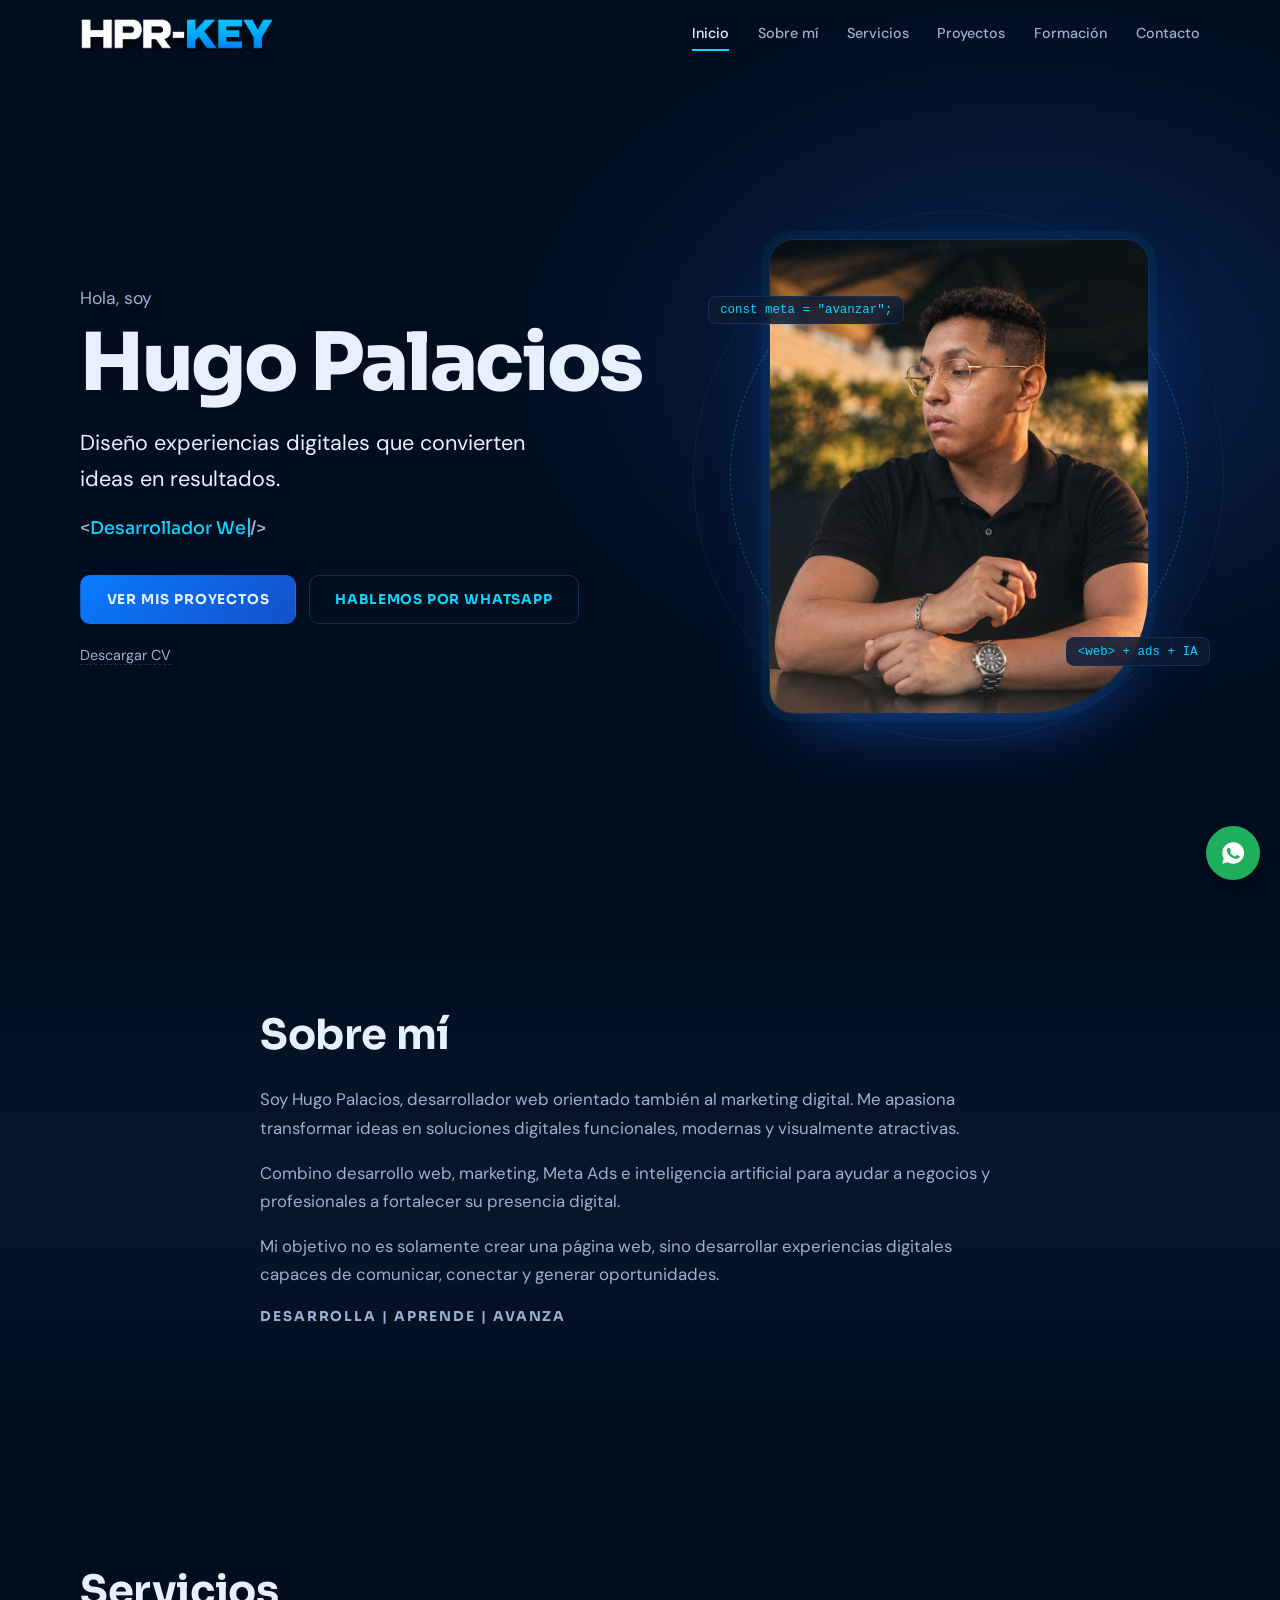
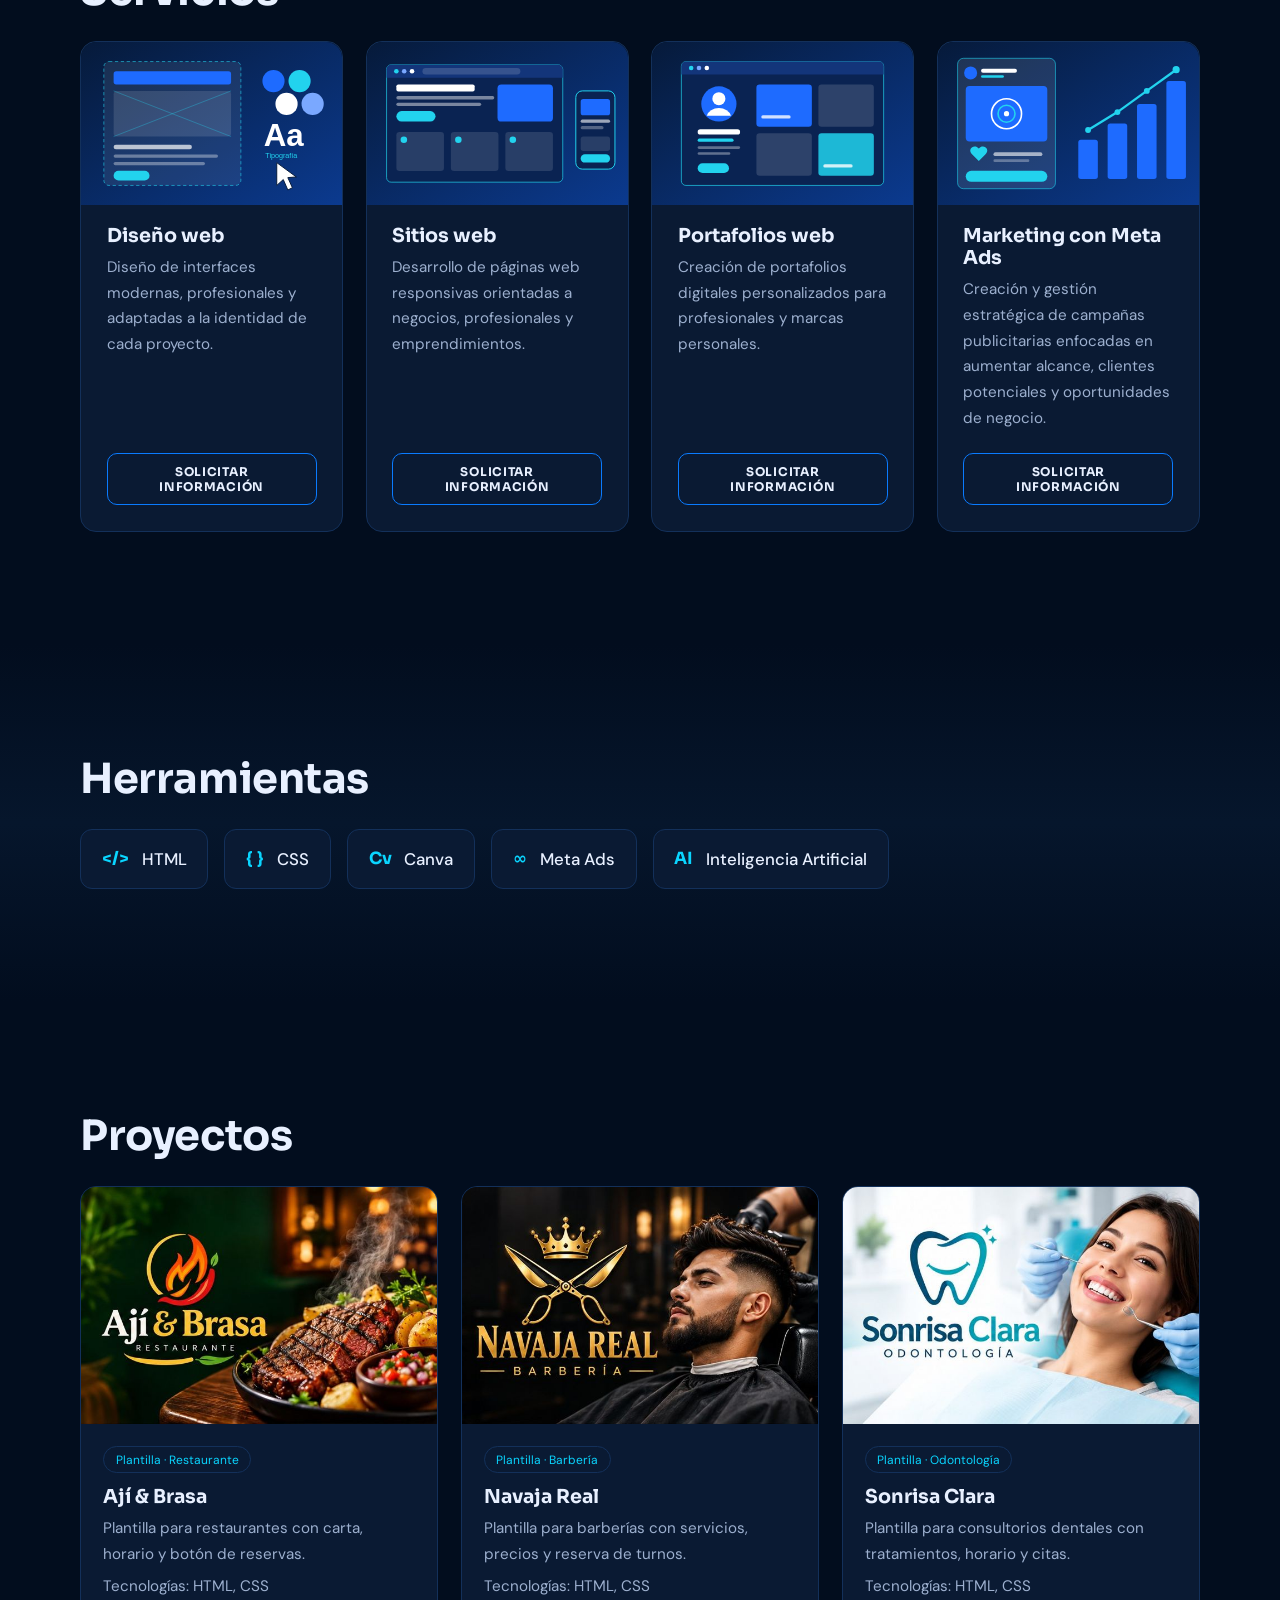
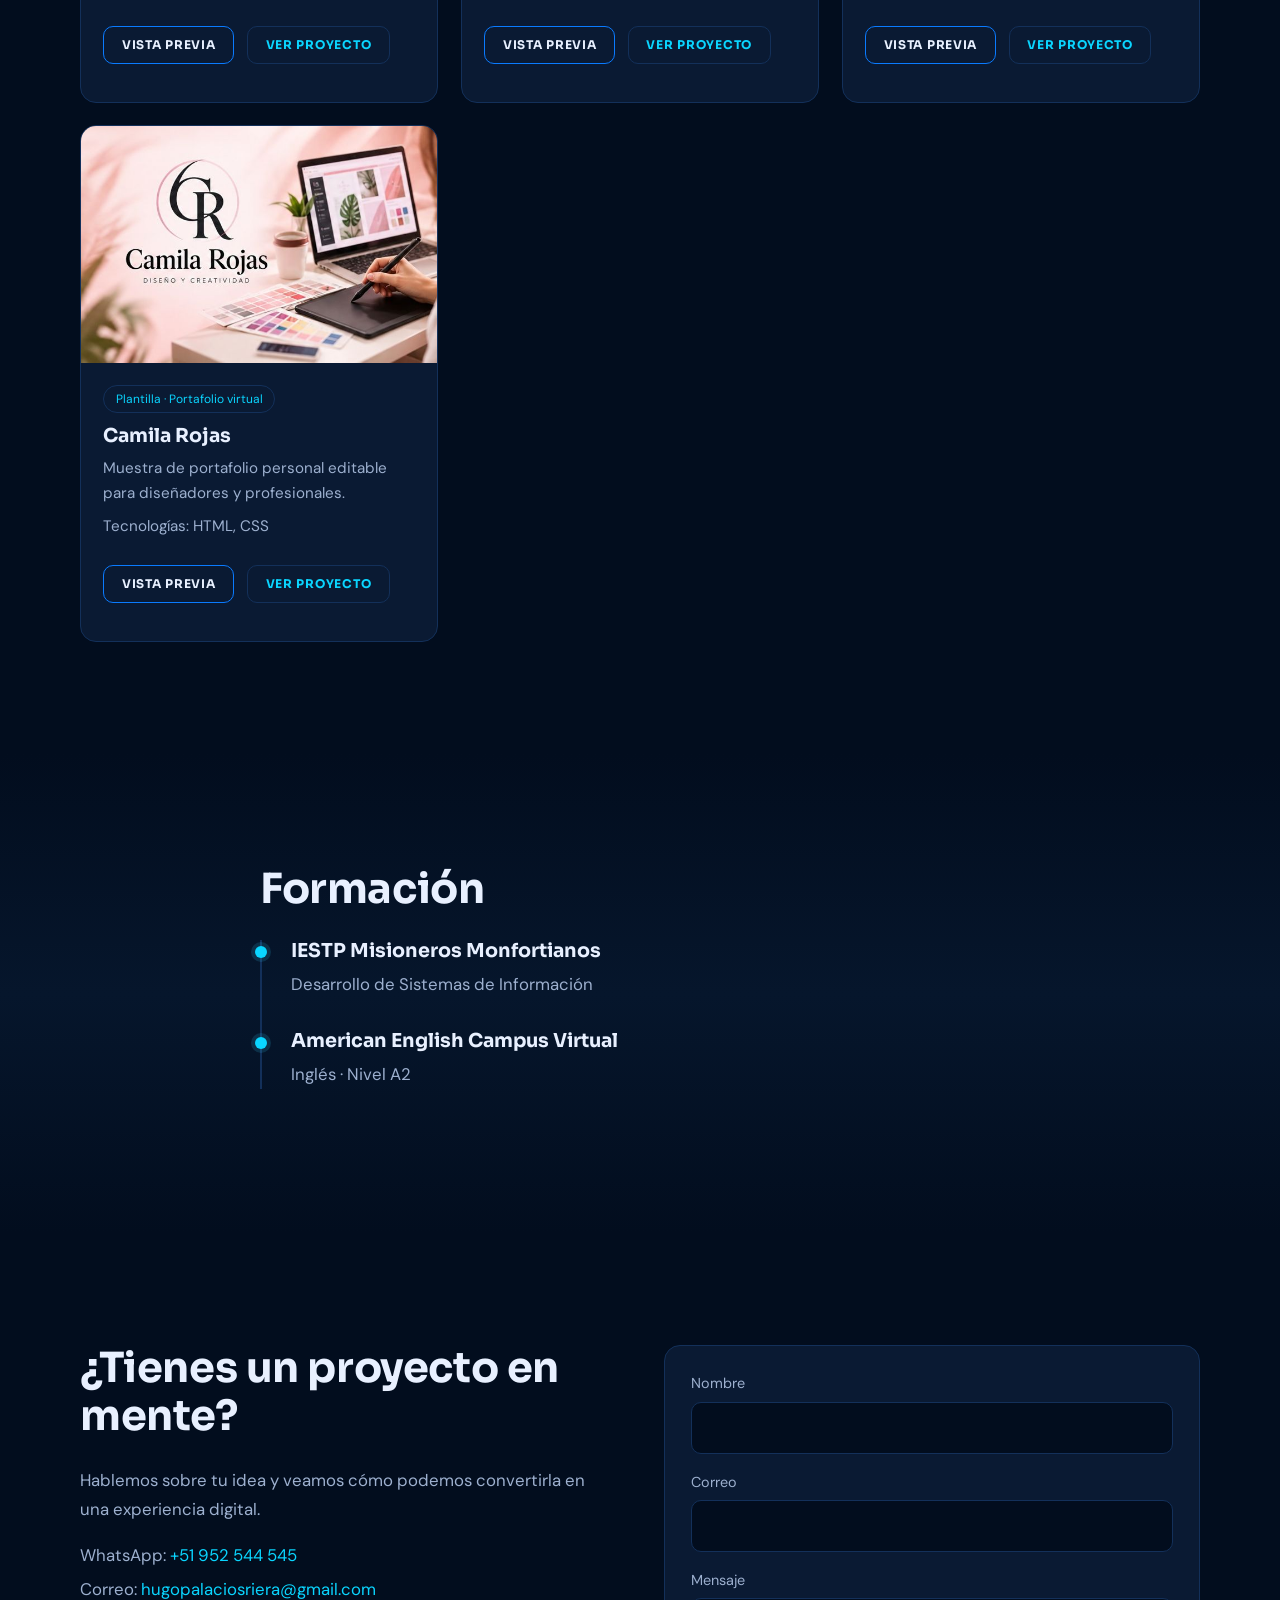
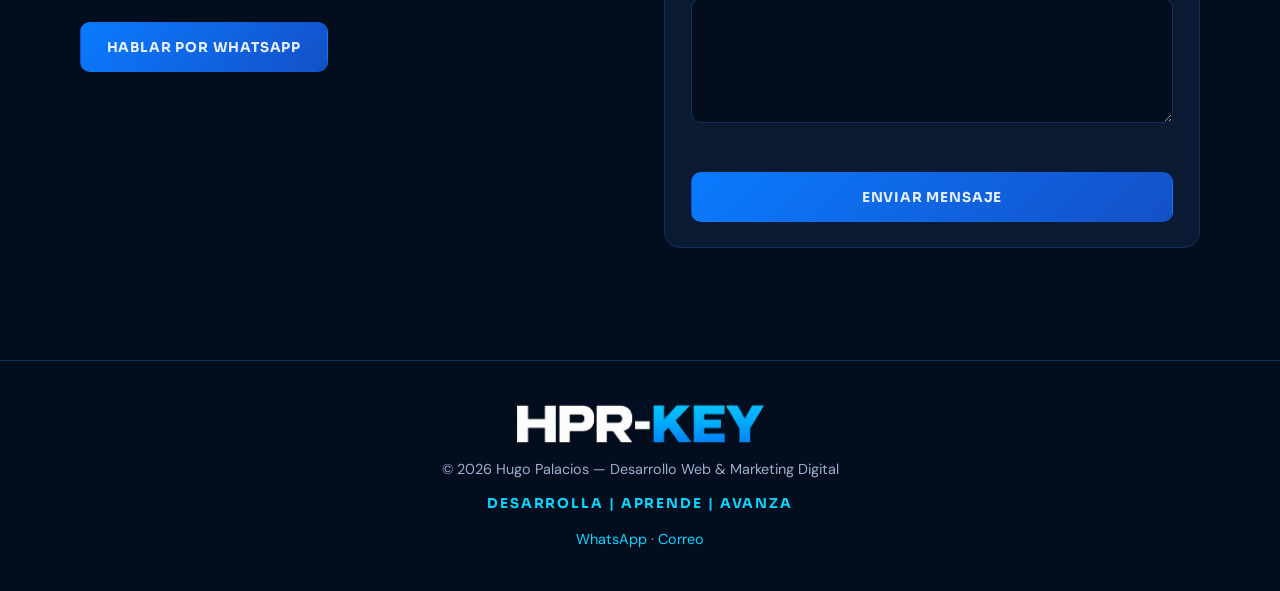
==== index.html @ a64020d0 "Add files via upload" ====
<!DOCTYPE html>
<html lang="es">
<head>
  <meta charset="UTF-8">
  <meta name="viewport" content="width=device-width, initial-scale=1">
  <title>Hugo Palacios | Desarrollo Web &amp; Marketing Digital</title>
  <meta name="description" content="Portafolio de Hugo Palacios, desarrollador web y especialista en marketing digital, Meta Ads y soluciones digitales.">
  <meta name="theme-color" content="#020d1e">

  <!-- Open Graph -->
  <meta property="og:type" content="website">
  <meta property="og:title" content="Hugo Palacios | Desarrollo Web & Marketing Digital">
  <meta property="og:description" content="Portafolio de Hugo Palacios, desarrollador web y especialista en marketing digital, Meta Ads y soluciones digitales.">
  <meta property="og:image" content="assets/images/logo-hpr-key.png">

  <!-- Favicon: coloca tu favicon en assets/icons/favicon.png -->
  <link rel="icon" href="assets/icons/favicon.png">

  <link rel="preconnect" href="https://fonts.googleapis.com">
  <link rel="preconnect" href="https://fonts.gstatic.com" crossorigin>
  <link href="https://fonts.googleapis.com/css2?family=Sora:wght@500;700;800&family=DM+Sans:wght@400;500;700&display=swap" rel="stylesheet">
  <link rel="stylesheet" href="css/style.css">
</head>
<body>
  <a class="skip" href="#inicio">Saltar al contenido</a>

  <!-- ===== NAVBAR ===== -->
  <header class="nav" id="nav">
    <div class="nav__in">
      <a href="#inicio" class="nav__logo" aria-label="HPR-KEY, ir al inicio">
        <span class="logo-crop"><img src="assets/images/logo-hpr-key.png" alt="Logo HPR-KEY" width="1254" height="1254"></span>
      </a>
      <button class="nav__btn" id="menuBtn" aria-label="Abrir menú" aria-expanded="false" aria-controls="menu"><span></span><span></span><span></span></button>
      <nav id="menu" class="nav__menu" aria-label="Principal">
        <a href="#inicio">Inicio</a>
        <a href="#sobre-mi">Sobre mí</a>
        <a href="#servicios">Servicios</a>
        <a href="#proyectos">Proyectos</a>
        <a href="#formacion">Formación</a>
        <a href="#contacto">Contacto</a>
      </nav>
    </div>
  </header>

  <main>
    <!-- ===== HERO ===== -->
    <section class="hero" id="inicio">
      <div class="wrap hero__grid">
        <div class="hero__text">
          <p class="hello">Hola, soy</p>
          <h1>Hugo Palacios</h1>
          <p class="lead">Diseño experiencias digitales que convierten ideas en resultados.</p>
          <p class="roles" aria-live="polite"><span class="roles__pre">&lt;</span><span id="role">Desarrollador Web</span><span class="caret" aria-hidden="true"></span><span class="roles__pre">/&gt;</span></p>
          <div class="btns">
            <a class="btn btn--primary" href="#proyectos">Ver mis proyectos</a>
            <a class="btn btn--ghost" data-wa="Hola Hugo, vi tu portafolio y me gustaría conversar contigo sobre un proyecto." href="#contacto" target="_blank" rel="noopener">Hablemos por WhatsApp</a>
          </div>
          <!-- CV: sube tu archivo a assets/cv/CV-Hugo-Palacios.pdf -->
          <a class="cv" href="assets/cv/CV-Hugo-Palacios.pdf" download>Descargar CV</a>
        </div>

        <div class="hero__visual">
          <div class="ring ring--1"></div><div class="ring ring--2"></div>
          <div class="photo">
            <img id="heroPhoto" src="assets/images/hugo-palacios.jpg" alt="Retrato de Hugo Palacios" width="480" height="600" fetchpriority="high">
            <img class="photo__alt" src="assets/images/hugo-palacios-2.jpg" alt="Hugo Palacios interactuando con una interfaz digital" width="480" height="600" loading="lazy">
          </div>
          <code class="chip chip--a">const meta = "avanzar";</code>
          <code class="chip chip--b">&lt;web&gt; + ads + IA</code>
        </div>
      </div>
    </section>

    <!-- ===== SOBRE MÍ ===== -->
    <section class="sec" id="sobre-mi">
      <div class="wrap narrow reveal">
        <h2>Sobre mí</h2>
        <!-- EDITA: tu texto personal -->
        <p>Soy Hugo Palacios, desarrollador web orientado también al marketing digital. Me apasiona transformar ideas en soluciones digitales funcionales, modernas y visualmente atractivas.</p>
        <p>Combino desarrollo web, marketing, Meta Ads e inteligencia artificial para ayudar a negocios y profesionales a fortalecer su presencia digital.</p>
        <p>Mi objetivo no es solamente crear una página web, sino desarrollar experiencias digitales capaces de comunicar, conectar y generar oportunidades.</p>
        <p class="slogan">DESARROLLA | APRENDE | AVANZA</p>
      </div>
    </section>

    <!-- ===== SERVICIOS ===== -->
    <section class="sec" id="servicios">
      <div class="wrap">
        <h2 class="reveal">Servicios</h2>
        <div class="grid grid--4">
          <!-- SERVICIO: para cambiar el mensaje edita data-service -->
          <article class="card reveal">
            <div class="svc__img"><img src="assets/images/servicios/diseno-web.svg" alt="Servicio de diseño web" loading="lazy"></div>
            <h3>Diseño web</h3>
            <p>Diseño de interfaces modernas, profesionales y adaptadas a la identidad de cada proyecto.</p>
            <button class="btn btn--sm" data-service="Diseño Web">Solicitar información</button>
          </article>
          <article class="card reveal">
            <div class="svc__img"><img src="assets/images/servicios/sitios-web.svg" alt="Servicio de sitios web" loading="lazy"></div>
            <h3>Sitios web</h3>
            <p>Desarrollo de páginas web responsivas orientadas a negocios, profesionales y emprendimientos.</p>
            <button class="btn btn--sm" data-service="Sitios Web">Solicitar información</button>
          </article>
          <article class="card reveal">
            <div class="svc__img"><img src="assets/images/servicios/portafolios-web.svg" alt="Servicio de portafolios web" loading="lazy"></div>
            <h3>Portafolios web</h3>
            <p>Creación de portafolios digitales personalizados para profesionales y marcas personales.</p>
            <button class="btn btn--sm" data-service="Portafolios Web">Solicitar información</button>
          </article>
          <article class="card reveal">
            <div class="svc__img"><img src="assets/images/servicios/meta-ads.svg" alt="Servicio de marketing con meta ads" loading="lazy"></div>
            <h3>Marketing con Meta Ads</h3>
            <p>Creación y gestión estratégica de campañas publicitarias enfocadas en aumentar alcance, clientes potenciales y oportunidades de negocio.</p>
            <button class="btn btn--sm" data-service="Marketing con Meta Ads">Solicitar información</button>
          </article>
        </div>
      </div>
    </section>

    <!-- ===== HABILIDADES / HERRAMIENTAS ===== -->
    <section class="sec" id="herramientas">
      <div class="wrap">
        <h2 class="reveal">Herramientas</h2>
        <ul class="tools reveal">
          <li><b>&lt;/&gt;</b>HTML</li>
          <li><b>{ }</b>CSS</li>
          <li><b>Cv</b>Canva</li>
          <li><b>∞</b>Meta Ads</li>
          <li><b>AI</b>Inteligencia Artificial</li>
        </ul>
      </div>
    </section>

    <!-- ===== PROYECTOS ===== -->
    <section class="sec" id="proyectos">
      <div class="wrap">
        <h2 class="reveal">Proyectos</h2>
        <!-- Las tarjetas se generan automáticamente desde js/projects.js -->
        <div class="grid grid--3" id="projects"></div>
      </div>
    </section>

    <!-- ===== FORMACIÓN ===== -->
    <section class="sec" id="formacion">
      <div class="wrap narrow">
        <h2 class="reveal">Formación</h2>
        <ol class="timeline">
          <li class="reveal">
            <h3>IESTP Misioneros Monfortianos</h3>
            <p>Desarrollo de Sistemas de Información</p>
          </li>
          <li class="reveal">
            <h3>American English Campus Virtual</h3>
            <p>Inglés · Nivel A2</p>
          </li>
        </ol>
      </div>
    </section>

    <!-- ===== CONTACTO ===== -->
    <section class="sec" id="contacto">
      <div class="wrap contact reveal">
        <div>
          <h2>¿Tienes un proyecto en mente?</h2>
          <p>Hablemos sobre tu idea y veamos cómo podemos convertirla en una experiencia digital.</p>
          <p class="data">WhatsApp: <a href="https://wa.me/51952544545" target="_blank" rel="noopener">+51 952 544 545</a><br>
          Correo: <a href="mailto:hugopalaciosriera@gmail.com">hugopalaciosriera@gmail.com</a></p>
          <a class="btn btn--primary" data-wa="Hola Hugo, vi tu portafolio y me gustaría conversar contigo sobre un proyecto." href="#contacto" target="_blank" rel="noopener">Hablar por WhatsApp</a>
        </div>
        <form id="form" novalidate>
          <label>Nombre<input name="nombre" type="text" autocomplete="name" required></label>
          <label>Correo<input name="correo" type="email" autocomplete="email" required></label>
          <label>Mensaje<textarea name="mensaje" rows="4" required></textarea></label>
          <p class="err" id="formErr" role="alert"></p>
          <button class="btn btn--primary" type="submit">Enviar mensaje</button>
        </form>
      </div>
    </section>
  </main>

  <!-- ===== FOOTER ===== -->
  <footer class="foot">
    <div class="wrap foot__in">
      <span class="logo-crop logo-crop--lg"><img src="assets/images/logo-hpr-key.png" alt="Logo HPR-KEY" width="1254" height="1254" loading="lazy"></span>
      <p>© 2026 Hugo Palacios — Desarrollo Web &amp; Marketing Digital</p>
      <p class="slogan">DESARROLLA | APRENDE | AVANZA</p>
      <p><a data-wa="Hola Hugo, vi tu portafolio y me gustaría conversar contigo sobre un proyecto." href="https://wa.me/51952544545" target="_blank" rel="noopener">WhatsApp</a> · <a href="mailto:hugopalaciosriera@gmail.com">Correo</a></p>
    </div>
  </footer>

  <!-- WhatsApp flotante y volver arriba -->
  <a class="wa" data-wa="Hola Hugo, vi tu portafolio y me gustaría conversar contigo sobre un proyecto." href="https://wa.me/51952544545" target="_blank" rel="noopener" aria-label="Escribir por WhatsApp">
    <svg viewBox="0 0 24 24" width="26" height="26" fill="currentColor" aria-hidden="true"><path d="M12 2a10 10 0 0 0-8.6 15L2 22l5.2-1.4A10 10 0 1 0 12 2Zm5.2 14.2c-.2.6-1.300 1.200-1.800 1.200-.5.100-1 .2-3.300-.7-2.800-1.100-4.500-3.900-4.700-4.100-.1-.2-1.100-1.500-1.100-2.800s.7-2 1-2.300c.2-.3.500-.3.700-.3h.5c.2 0 .4 0 .6.500l.8 1.900c.1.200.1.400 0 .6l-.4.600c-.2.200-.3.400-.1.700.2.300.8 1.300 1.700 2.100 1.100 1 2.100 1.300 2.400 1.500.3.100.5.100.7-.1l.9-1c.2-.3.400-.2.700-.1l1.800.9c.3.100.5.200.5.300.1.200.1.800-.1 1.400Z"/></svg>
  </a>
  <button class="top" id="top" aria-label="Volver arriba">↑</button>

  <!-- Vista previa de proyectos -->
  <dialog id="pvModal" class="pv" aria-labelledby="pvTitle">
    <div class="pv__head"><h3 id="pvTitle"></h3><button class="pv__x" id="pvClose" aria-label="Cerrar vista previa">×</button></div>
    <div class="pv__frame" id="pvFrame"></div>
    <div class="pv__info">
      <span class="tag" id="pvCat"></span>
      <p id="pvDesc"></p>
      <p class="stack" id="pvStack"></p>
      <a class="btn btn--sm" id="pvLink" target="_blank" rel="noopener">Abrir sitio</a>
      <p class="pv__note">Si la vista previa no carga, ese sitio no permite mostrarse dentro de otra página. Ábrelo en una pestaña nueva.</p>
    </div>
  </dialog>

  <script src="js/projects.js"></script>
  <script src="js/main.js"></script>
</body>
</html>
---- css/style.css ----
/* ==============================
   VARIABLES (cambia colores aquí)
================================ */
:root{
  --bg:#020d1e; --bg2:#06162c; --card:#0a1a33; --line:#13305a;
  --blue:#0a7bff; --cyan:#0ad5ff; --text:#e8f0ff; --muted:#9db0cf;
  --warm:#e9b27a; /* tono cálido muy sutil, tomado de la fotografía */
  --f-head:'Sora',system-ui,sans-serif; --f-body:'DM Sans',system-ui,sans-serif;
  --nav-h:68px;
}

/* ==============================
   BASE
================================ */
*{box-sizing:border-box;margin:0;padding:0}
html{scroll-behavior:smooth;scroll-padding-top:var(--nav-h)}
body{background:var(--bg);color:var(--text);font:400 1.05rem/1.7 var(--f-body);overflow-x:hidden;
  scrollbar-color:var(--blue) var(--bg)}
::selection{background:var(--cyan);color:var(--bg)}
::-webkit-scrollbar{width:10px}::-webkit-scrollbar-track{background:var(--bg)}
::-webkit-scrollbar-thumb{background:var(--line);border-radius:6px}
img{max-width:100%;display:block}
a{color:var(--cyan);text-decoration:none}
a:hover{text-decoration:underline}
:focus-visible{outline:2px solid var(--cyan);outline-offset:3px;border-radius:4px}
.skip{position:absolute;left:-999px}.skip:focus{left:10px;top:10px;z-index:99;background:var(--cyan);color:var(--bg);padding:8px 12px}
h1,h2,h3{font-family:var(--f-head);line-height:1.15}
h2{font-size:clamp(1.8rem,4vw,2.6rem);margin-bottom:1.6rem;letter-spacing:-.01em}
h3{font-size:1.2rem;margin-bottom:.5rem}
.wrap{width:min(1120px,92%);margin-inline:auto}
.narrow{width:min(760px,92%)}
.narrow p{margin-bottom:1rem;color:var(--muted)}
.sec{padding:clamp(4rem,9vw,7rem) 0}
.sec:nth-of-type(even){background:linear-gradient(180deg,var(--bg),var(--bg2),var(--bg))}
.slogan{font-family:var(--f-head);font-weight:700;color:var(--cyan);letter-spacing:.14em;font-size:.85rem}

/* ==============================
   NAVBAR
================================ */
.nav{position:fixed;inset:0 0 auto 0;height:var(--nav-h);z-index:50;transition:background .3s,border-color .3s;border-bottom:1px solid transparent}
.nav.is-scrolled{background:rgba(5,11,24,.72);backdrop-filter:blur(12px);-webkit-backdrop-filter:blur(12px);border-color:var(--line)}
.nav__in{width:min(1120px,92%);height:100%;margin:auto;display:flex;align-items:center;justify-content:space-between}
.logo-crop{display:block;overflow:hidden;aspect-ratio:1030/180;height:34px}
/* El logo original se recorta por CSS (sin modificar el archivo) para mostrar solo "HPR-KEY" */
.logo-crop img{width:121.75%;max-width:none;height:auto;margin-left:-11.17%;margin-top:-49.5%;mix-blend-mode:lighten}
.logo-crop--lg{height:44px}
.nav__menu{display:flex;gap:1.8rem}
.nav__menu a{color:var(--muted);font-size:.9rem;font-weight:500;position:relative;padding:.3rem 0;text-decoration:none}
.nav__menu a::after{content:"";position:absolute;left:0;bottom:0;height:2px;width:0;background:var(--cyan);transition:width .3s}
.nav__menu a:hover,.nav__menu a.active{color:var(--text)}
.nav__menu a:hover::after,.nav__menu a.active::after{width:100%}
.nav__btn{display:none;background:none;border:0;width:44px;height:44px;cursor:pointer;flex-direction:column;justify-content:center;gap:5px;align-items:center}
.nav__btn span{width:24px;height:2px;background:var(--text);transition:transform .3s,opacity .3s}
.nav__btn[aria-expanded="true"] span:nth-child(1){transform:translateY(7px) rotate(45deg)}
.nav__btn[aria-expanded="true"] span:nth-child(2){opacity:0}
.nav__btn[aria-expanded="true"] span:nth-child(3){transform:translateY(-7px) rotate(-45deg)}

/* ==============================
   BOTONES
================================ */
.btn{display:inline-block;font:700 .85rem var(--f-head);letter-spacing:.06em;text-transform:uppercase;padding:.95rem 1.6rem;border-radius:10px;
  border:1px solid var(--blue);background:transparent;color:var(--text);cursor:pointer;transition:transform .25s,box-shadow .25s,background .25s;text-decoration:none!important}
.btn:hover{transform:translateY(-2px);box-shadow:0 8px 24px -8px var(--blue)}
.btn--primary{background:linear-gradient(135deg,var(--blue),#1450c8);border-color:transparent}
.btn--ghost{border-color:var(--line);color:var(--cyan)}
.btn--ghost:hover{border-color:var(--cyan)}
.btn--sm{padding:.65rem 1.1rem;font-size:.75rem}
.btns{display:flex;flex-wrap:wrap;gap:.8rem;margin:1.6rem 0 1rem}

/* ==============================
   HERO
================================ */
.hero{min-height:100svh;display:flex;align-items:center;padding:calc(var(--nav-h) + 2rem) 0 3rem;
  background:radial-gradient(60% 60% at 80% 40%,rgba(30,107,255,.22),transparent 70%),var(--bg)}
.hero__grid{display:grid;grid-template-columns:1.1fr .9fr;gap:3rem;align-items:center}
.hello{color:var(--muted);font-size:1.1rem}
.hero h1{font-size:clamp(2.8rem,7vw,5rem);font-weight:800;letter-spacing:-.03em;margin:.2rem 0 1rem}
.lead{font-size:clamp(1.1rem,2vw,1.35rem);max-width:30ch;margin-bottom:1.2rem}
.roles{font:500 1.1rem var(--f-head);color:var(--cyan);min-height:1.8em}
.roles__pre{color:var(--muted)}
.caret{display:inline-block;width:2px;height:1.1em;background:var(--cyan);margin-left:2px;vertical-align:-.15em;animation:blink 1s steps(2) infinite}
.cv{font-size:.9rem;color:var(--muted);border-bottom:1px dashed var(--line)}
.hero__visual{position:relative;display:grid;place-items:center;min-height:420px}
.photo{position:relative;z-index:2;width:min(380px,80%);aspect-ratio:4/5;border-radius:24px 24px 120px 24px;overflow:hidden;
  border:1px solid var(--line);background:var(--card);box-shadow:0 30px 80px -30px rgba(30,107,255,.6),0 0 0 8px rgba(53,208,255,.05)}
.photo img{width:100%;height:100%;object-fit:cover;object-position:50% 18%}
.photo::after{content:"";position:absolute;inset:0;background:linear-gradient(200deg,transparent 60%,rgba(233,178,122,.12))}
.ring{position:absolute;border-radius:50%;border:1px solid var(--line)}
.ring--1{width:min(460px,95%);aspect-ratio:1;border-color:rgba(53,208,255,.3);border-style:dashed}
.ring--2{width:min(540px,110%);aspect-ratio:1;opacity:.5}
.chip{position:absolute;z-index:3;font:.78rem 'Courier New',monospace;background:rgba(13,26,51,.85);border:1px solid var(--line);color:var(--cyan);padding:.4rem .7rem;border-radius:8px;backdrop-filter:blur(6px)}
.chip--a{top:12%;left:-2%}.chip--b{bottom:10%;right:-2%}

/* ==============================
   SERVICIOS / TARJETAS
================================ */
.grid{display:grid;gap:1.4rem}
.grid--4{grid-template-columns:repeat(auto-fit,minmax(240px,1fr))}
.grid--3{grid-template-columns:repeat(auto-fit,minmax(300px,1fr))}
.card,.project{background:var(--card);border:1px solid var(--line);border-radius:16px;padding:1.6rem;display:flex;flex-direction:column;transition:transform .3s,border-color .3s,box-shadow .3s}
.card:hover,.project:hover{transform:translateY(-6px);border-color:var(--cyan);box-shadow:0 20px 40px -24px var(--blue)}
.card p{color:var(--muted);font-size:.95rem;margin-bottom:1.3rem;flex:1}
.ico{width:48px;height:48px;display:grid;place-items:center;border-radius:12px;background:rgba(30,107,255,.15);color:var(--cyan);font:700 1rem var(--f-head);margin-bottom:1rem}

/* ==============================
   HERRAMIENTAS
================================ */
.tools{list-style:none;display:flex;flex-wrap:wrap;gap:1rem}
.tools li{display:flex;align-items:center;gap:.8rem;background:var(--card);border:1px solid var(--line);border-radius:12px;padding:.9rem 1.3rem;font-weight:500;transition:border-color .3s,transform .3s}
.tools li:hover{border-color:var(--cyan);transform:translateY(-3px)}
.tools b{color:var(--cyan);font-family:var(--f-head)}

/* ==============================
   PROYECTOS
================================ */
.project{padding:0;overflow:hidden}
.project__img{aspect-ratio:16/10;background:linear-gradient(135deg,var(--bg2),var(--card));display:grid;place-items:center}
.project__img img{width:100%;height:100%;object-fit:cover}
.project__body{padding:1.4rem;display:flex;flex-direction:column;flex:1}
.project__body p{color:var(--muted);font-size:.95rem}
.tag{align-self:flex-start;font-size:.75rem;color:var(--cyan);border:1px solid var(--line);border-radius:99px;padding:.15rem .7rem;margin-bottom:.8rem}
.stack{margin-top:.4rem}

.project--empty{padding:2rem;text-align:center;color:var(--muted);border-style:dashed}
.project__ph{font:800 3rem var(--f-head);color:var(--line)}
.project__img img{transition:transform .5s}.project:hover .project__img img{transform:scale(1.04)}

/* Vista previa (modal) */
.pv{margin:auto;width:min(960px,94vw);max-height:92vh;overflow:auto;padding:0;background:var(--card);color:var(--text);border:1px solid var(--line);border-radius:16px}
.pv::backdrop{background:rgba(2,13,30,.82);backdrop-filter:blur(4px)}
.pv__head{display:flex;justify-content:space-between;align-items:center;padding:1rem 1.4rem;border-bottom:1px solid var(--line)}
.pv__head h3{margin:0}
.pv__x{background:none;border:0;color:var(--text);font-size:2rem;line-height:1;cursor:pointer;width:44px;height:44px}
.pv__frame{height:min(56vh,520px);background:var(--bg)}
.pv__frame iframe,.pv__frame img{width:100%;height:100%;border:0;object-fit:contain}
.pv__info{padding:1.2rem 1.4rem 1.6rem;display:grid;gap:.6rem;justify-items:start}
.pv__info p{color:var(--muted);font-size:.95rem}
.pv__note{font-size:.8rem!important}

/* ==============================
   FORMACIÓN
================================ */
.timeline{list-style:none;border-left:2px solid var(--line);padding-left:1.8rem}
.timeline li{position:relative;margin-bottom:2rem}
.timeline li::before{content:"";position:absolute;left:calc(-1.8rem - 7px);top:.4rem;width:12px;height:12px;border-radius:50%;background:var(--cyan);box-shadow:0 0 0 4px rgba(53,208,255,.15)}
.timeline p{color:var(--muted);margin:0}

/* ==============================
   CONTACTO
================================ */
.contact{display:grid;grid-template-columns:1fr 1fr;gap:3rem;align-items:start}
.contact>div p{color:var(--muted);margin-bottom:1rem}
.data{line-height:2}
form{background:var(--card);border:1px solid var(--line);border-radius:16px;padding:1.6rem;display:grid;gap:1rem}
label{display:grid;gap:.35rem;font-size:.9rem;color:var(--muted)}
input,textarea{font:inherit;color:var(--text);background:var(--bg);border:1px solid var(--line);border-radius:10px;padding:.8rem 1rem;transition:border-color .2s}
input:focus,textarea:focus{outline:none;border-color:var(--cyan);box-shadow:0 0 0 3px rgba(53,208,255,.15)}
.err{color:#ff8a8a;font-size:.9rem;min-height:1.2em}

/* ==============================
   FOOTER, WHATSAPP Y VOLVER ARRIBA
================================ */
.foot{border-top:1px solid var(--line);padding:2.5rem 0;text-align:center;color:var(--muted);font-size:.9rem}
.foot__in{display:grid;gap:.7rem;justify-items:center}

.wa{position:fixed;right:20px;bottom:20px;z-index:40;width:54px;height:54px;border-radius:50%;display:grid;place-items:center;background:#1fae5b;color:#fff;box-shadow:0 8px 24px -8px rgba(0,0,0,.6);transition:transform .25s}
.wa:hover{transform:scale(1.08)}
.top{position:fixed;right:24px;bottom:86px;z-index:40;width:44px;height:44px;border-radius:50%;border:1px solid var(--line);background:var(--card);color:var(--cyan);cursor:pointer;opacity:0;pointer-events:none;transition:opacity .3s}
.top.show{opacity:1;pointer-events:auto}

/* ==============================
   ANIMACIONES
================================ */
@keyframes blink{50%{opacity:0}}
.reveal{opacity:0;transform:translateY(20px);transition:opacity .7s,transform .7s}
.reveal.in{opacity:1;transform:none}
.hero__text,.hero__visual{animation:fade 1s both}.hero__visual{animation-delay:.2s}
@keyframes fade{from{opacity:0;transform:translateY(14px)}}

/* ==============================
   RESPONSIVE
================================ */
@media (max-width:860px){
  .nav__btn{display:flex}
  .nav__menu{position:fixed;top:var(--nav-h);left:0;right:0;flex-direction:column;gap:0;background:rgba(5,11,24,.97);border-bottom:1px solid var(--line);padding:.5rem 4%;transform:translateY(-120%);transition:transform .35s;visibility:hidden}
  .nav__menu.open{transform:none;visibility:visible}
  .nav__menu a{padding:1rem 0;border-bottom:1px solid var(--line)}
  .hero{min-height:auto}
  .hero__grid{grid-template-columns:1fr;text-align:center}
  .lead{margin-inline:auto}.btns{justify-content:center}
  .hero__visual{order:-1;min-height:360px}
  .contact{grid-template-columns:1fr}
  .chip--a{left:2%}.chip--b{right:2%}
}
@media (max-width:480px){.btn{width:100%;text-align:center}.btn--sm{width:auto}}

@media (prefers-reduced-motion:reduce){
  html{scroll-behavior:auto}
  *,*::before,*::after{animation:none!important;transition:none!important}
  .reveal{opacity:1;transform:none}
}

/* Miniaturas de servicios */
.svc__img{margin:-1.6rem -1.6rem 1.2rem;aspect-ratio:16/10;overflow:hidden;border-radius:16px 16px 0 0;background:var(--bg2)}
.svc__img img{width:100%;height:100%;object-fit:cover;display:block;transition:transform .5s}
.card:hover .svc__img img{transform:scale(1.05)}

/* Transición entre las dos fotos de la portada */
.photo img{position:absolute;inset:0;animation:fotoA 10s ease-in-out infinite}
.photo .photo__alt{object-position:50% 30%;opacity:0;animation:fotoB 10s ease-in-out infinite}
@keyframes fotoA{0%,38%{opacity:1;transform:scale(1)}50%,88%{opacity:0;transform:scale(1.06)}100%{opacity:1;transform:scale(1)}}
@keyframes fotoB{0%,38%{opacity:0;transform:scale(1.06)}50%,88%{opacity:1;transform:scale(1)}100%{opacity:0;transform:scale(1.06)}}
@keyframes fotoAf{0%,38%{opacity:1}50%,88%{opacity:0}100%{opacity:1}}
@keyframes fotoBf{0%,38%{opacity:0}50%,88%{opacity:1}100%{opacity:0}}
@media (prefers-reduced-motion:reduce){.photo img{animation:fotoAf 10s ease-in-out infinite!important}.photo .photo__alt{animation:fotoBf 10s ease-in-out infinite!important}}
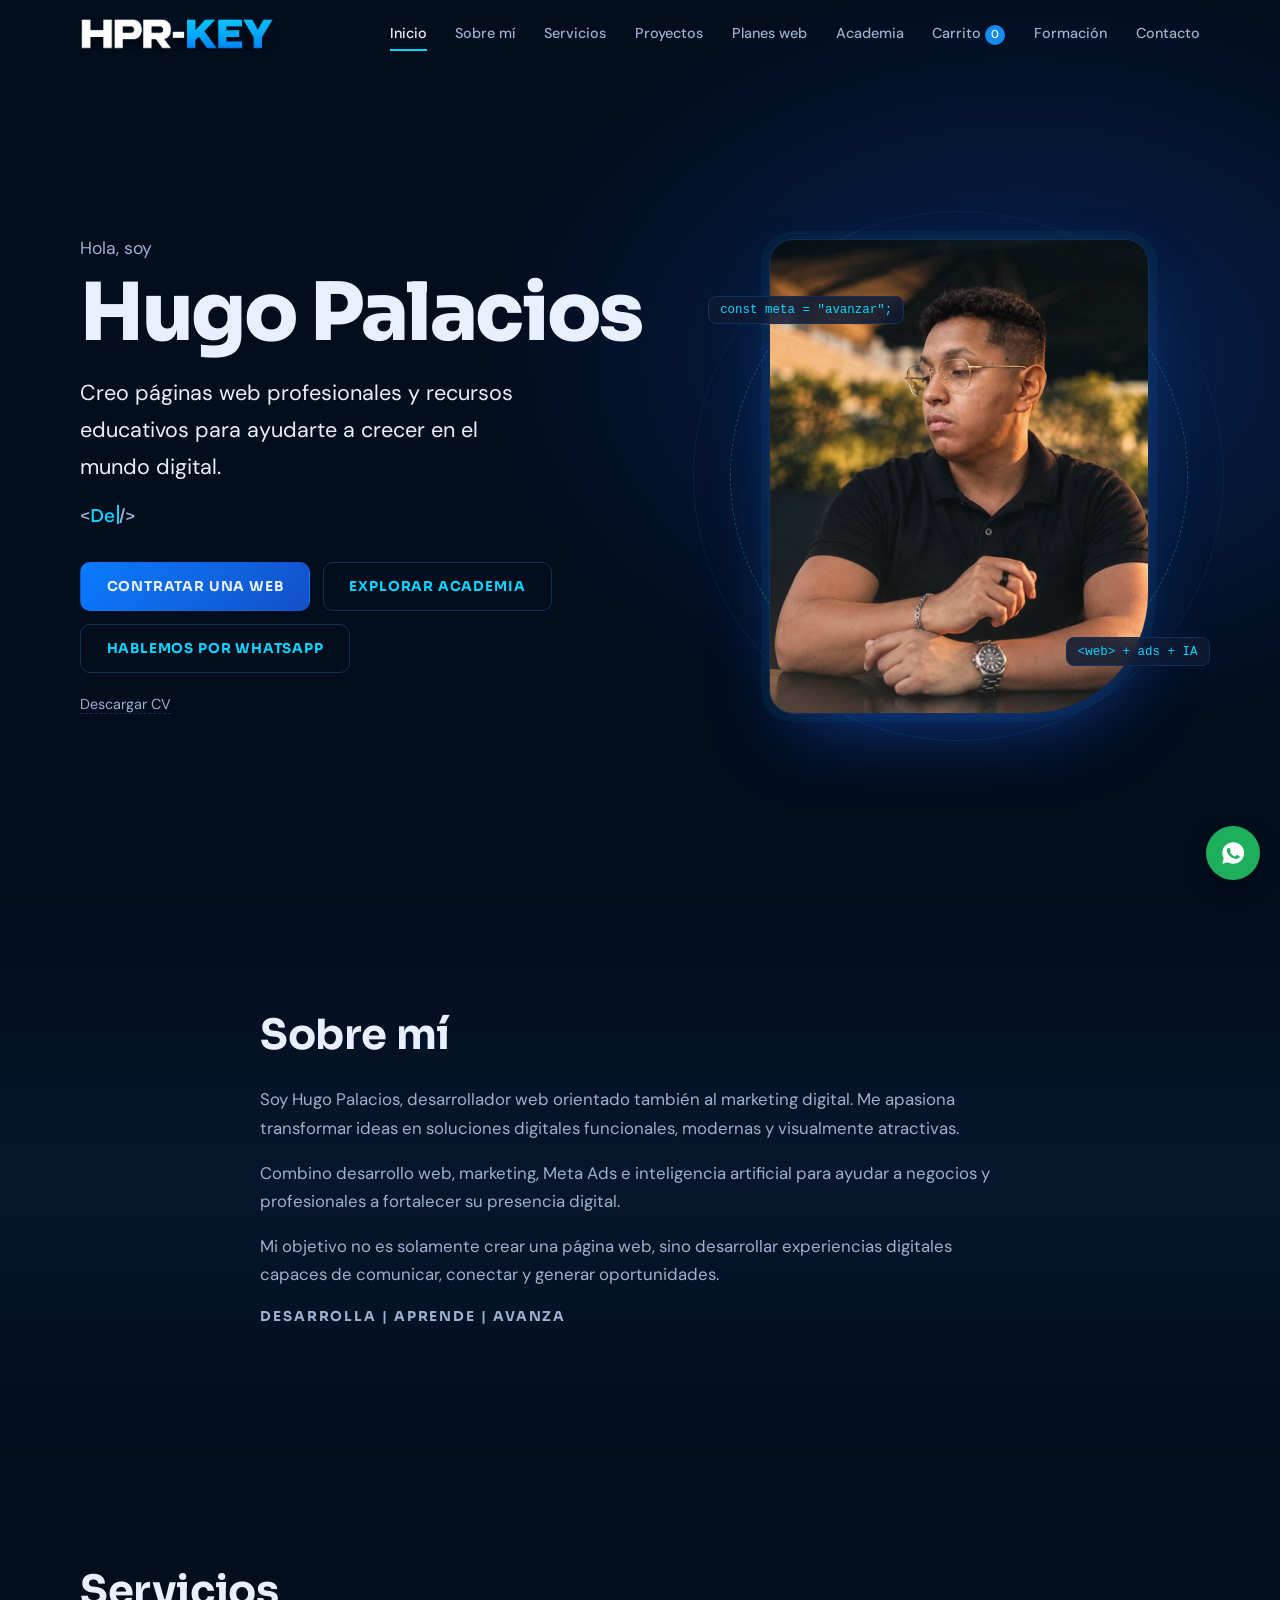
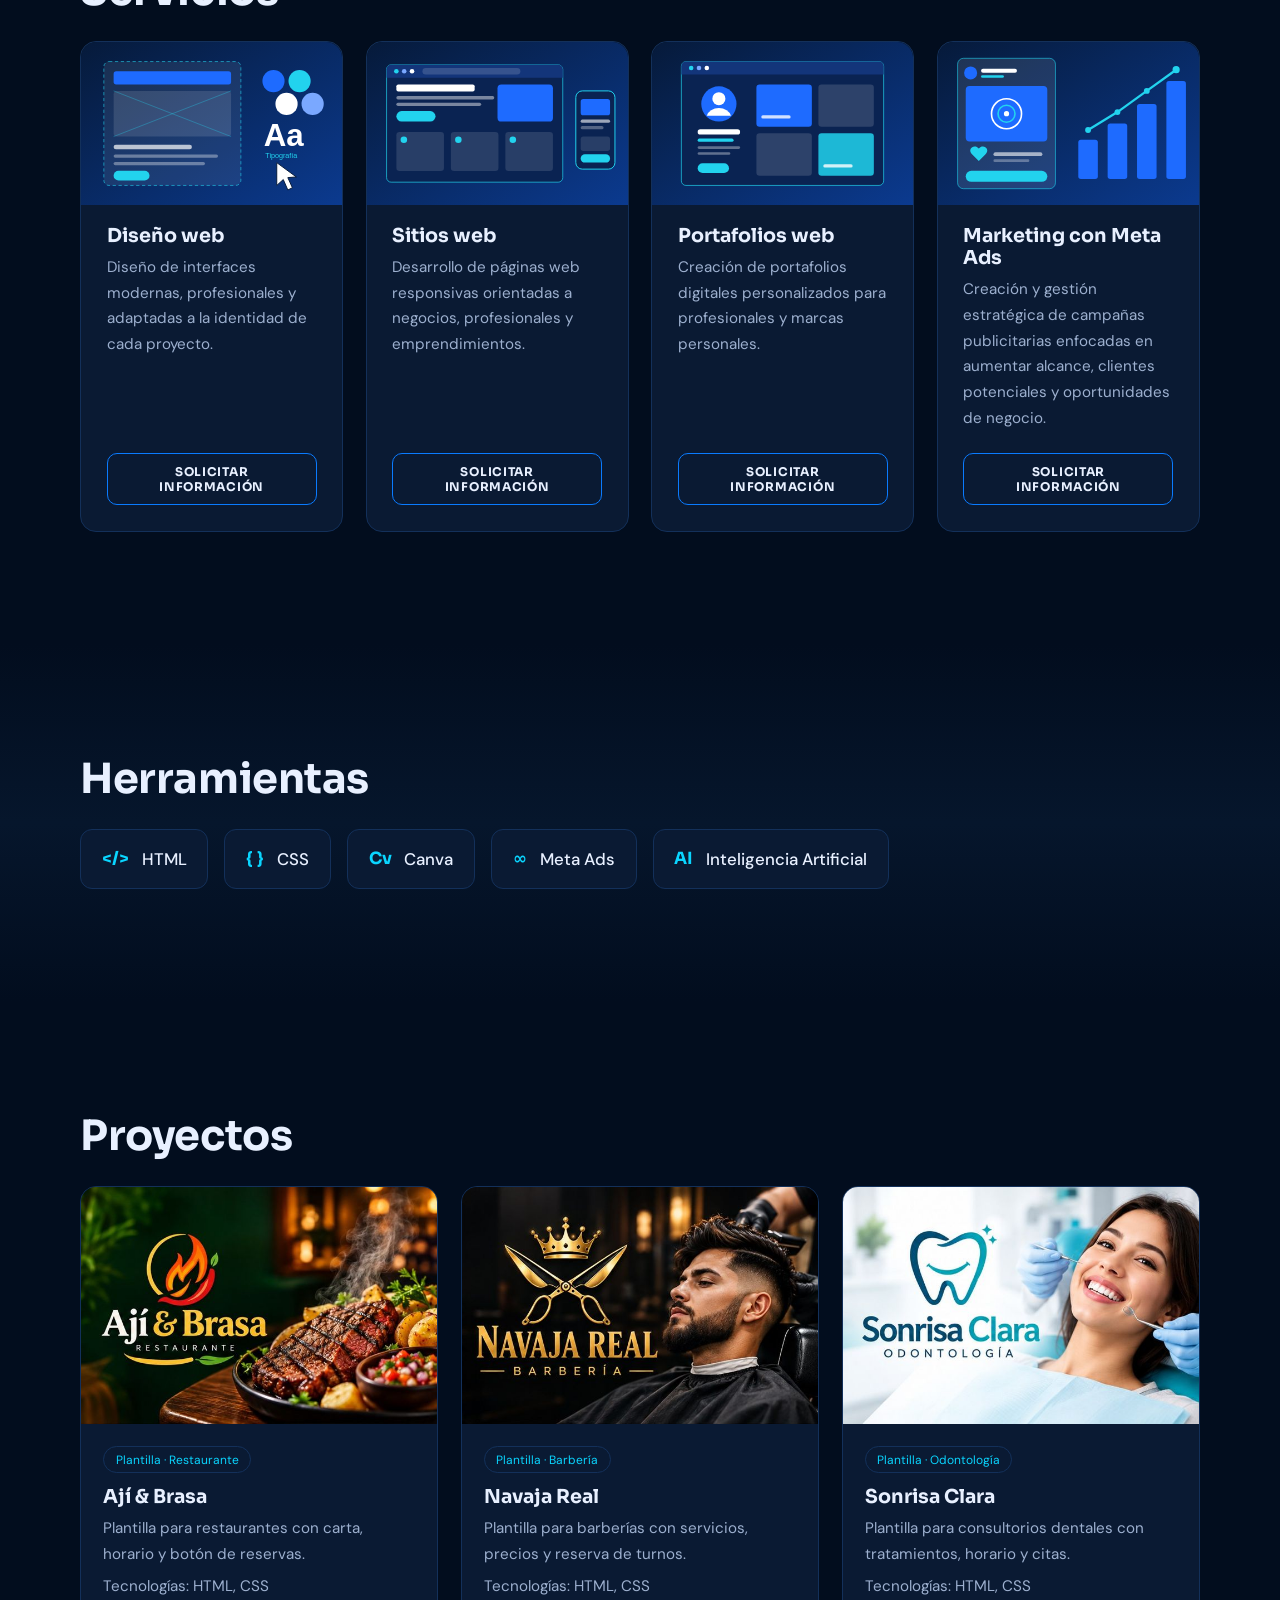
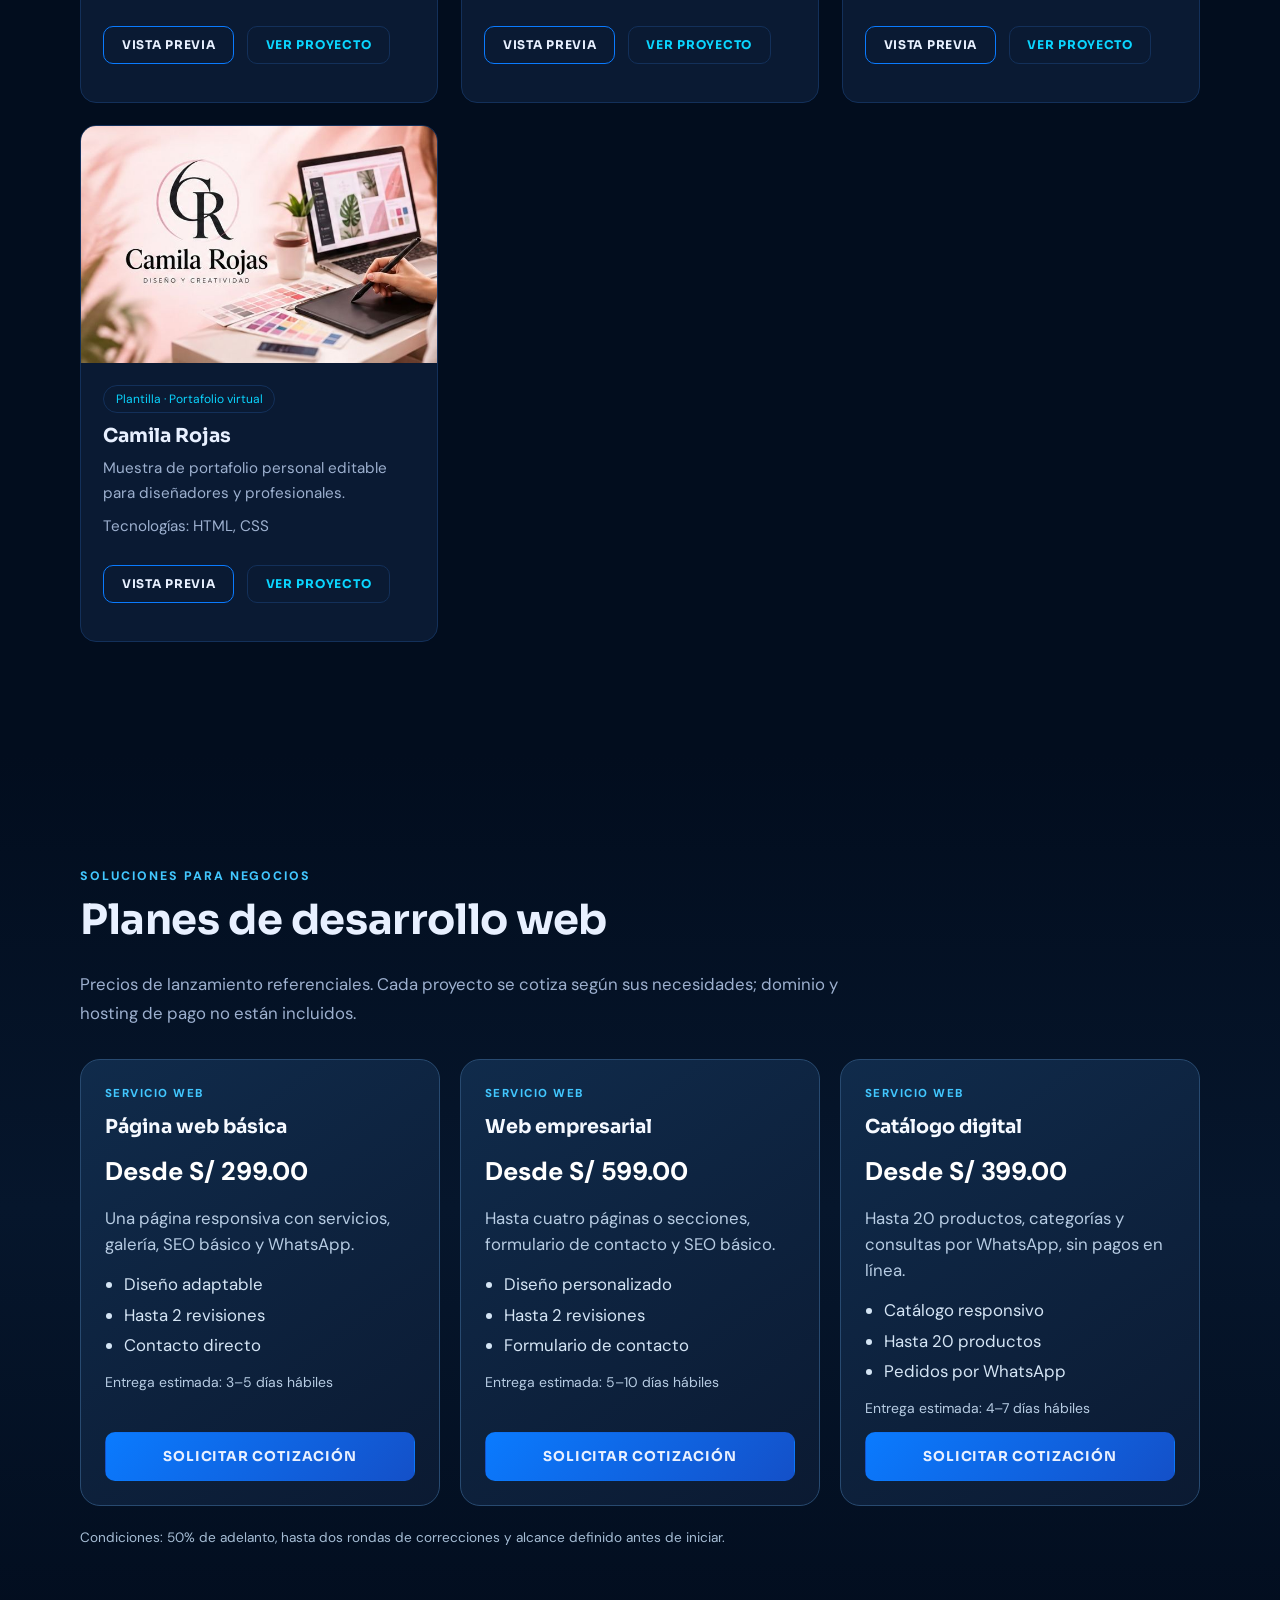
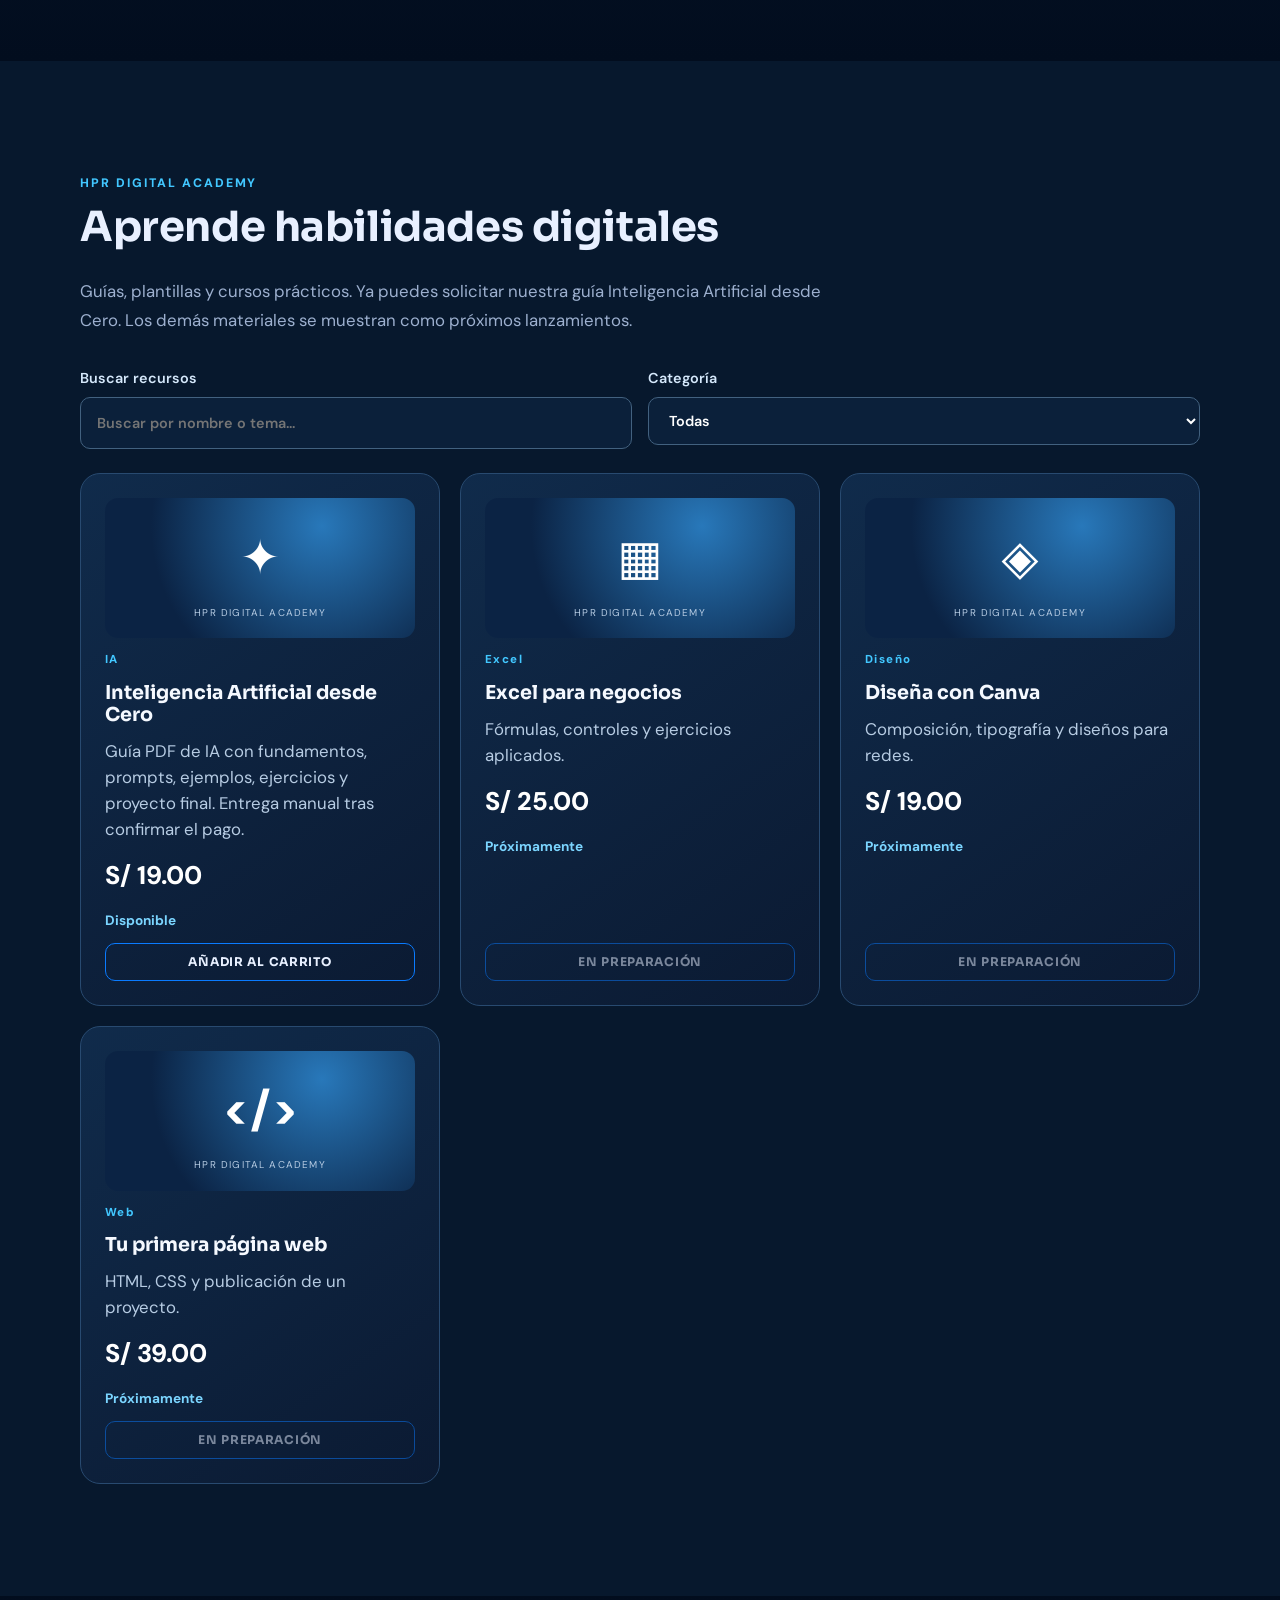
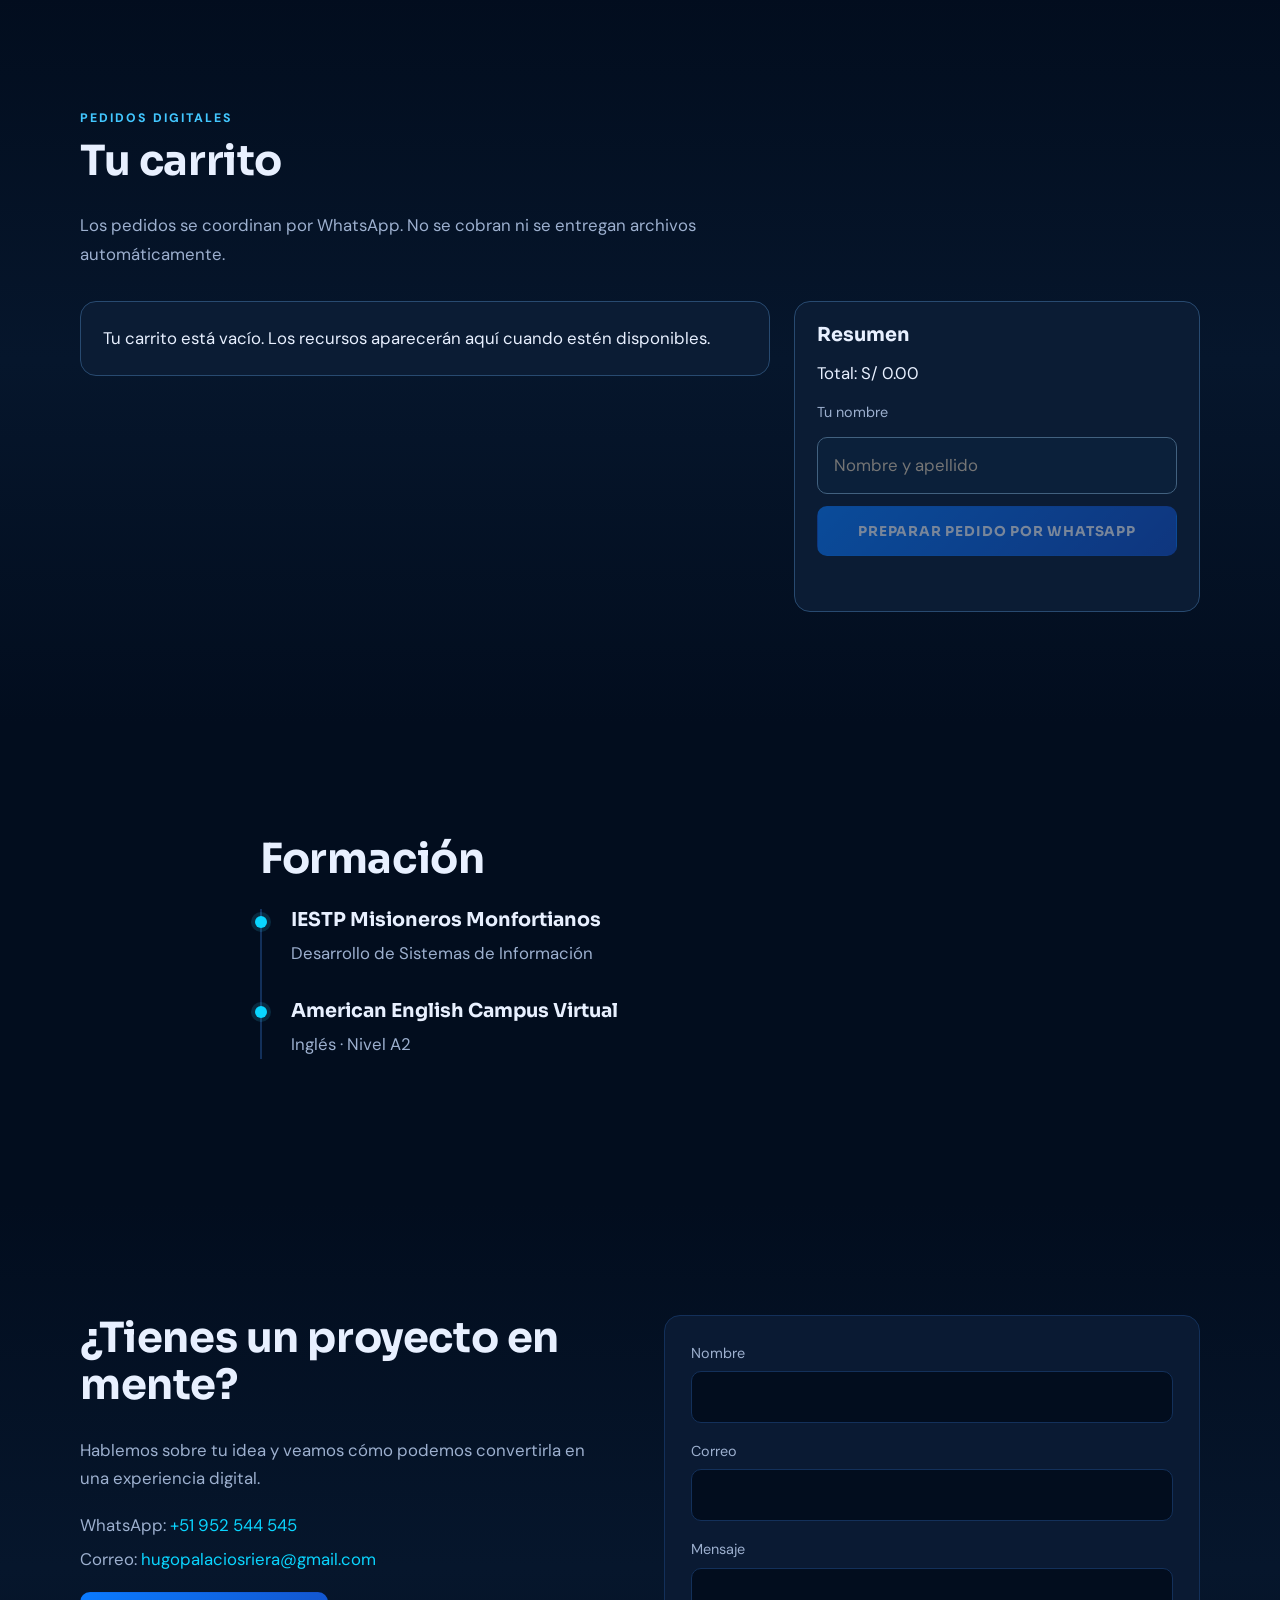
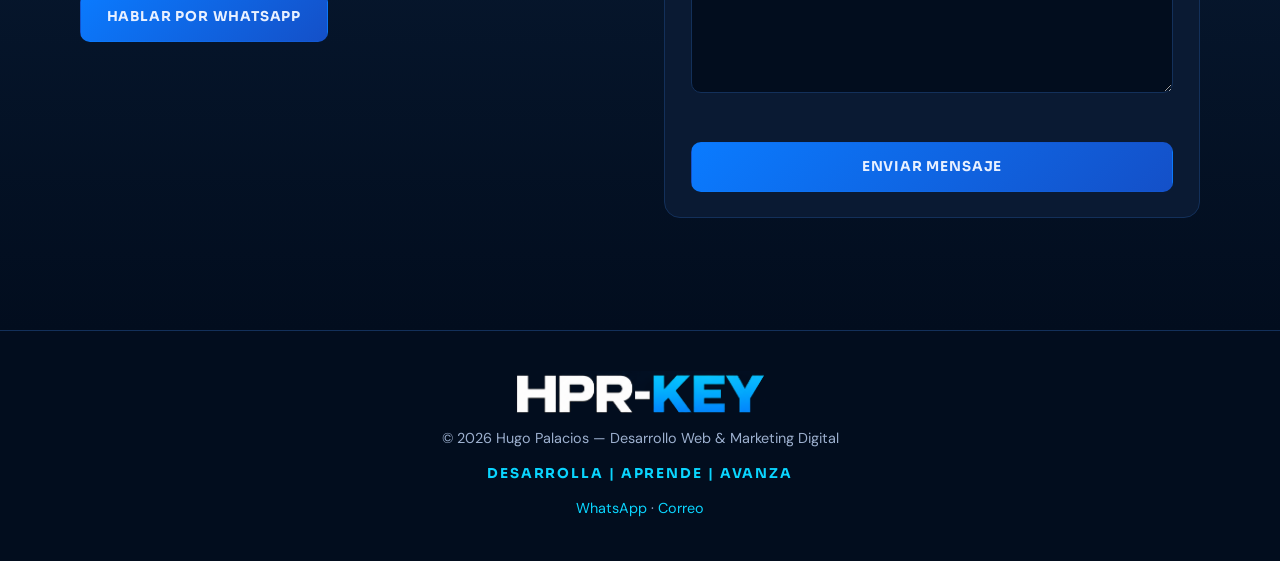
==== commit 2fad8a7e: "Add files via upload" ====
--- a/index.html
+++ b/index.html
@@ -3,14 +3,14 @@
 <head>
   <meta charset="UTF-8">
   <meta name="viewport" content="width=device-width, initial-scale=1">
-  <title>Hugo Palacios | Desarrollo Web &amp; Marketing Digital</title>
-  <meta name="description" content="Portafolio de Hugo Palacios, desarrollador web y especialista en marketing digital, Meta Ads y soluciones digitales.">
+  <title>HPR Digital | Desarrollo Web y Academia</title>
+  <meta name="description" content="HPR Digital: desarrollo de páginas web, portafolio y recursos educativos prácticos en Perú.">
   <meta name="theme-color" content="#020d1e">
 
   <!-- Open Graph -->
   <meta property="og:type" content="website">
   <meta property="og:title" content="Hugo Palacios | Desarrollo Web & Marketing Digital">
-  <meta property="og:description" content="Portafolio de Hugo Palacios, desarrollador web y especialista en marketing digital, Meta Ads y soluciones digitales.">
+  <meta property="og:description" content="HPR Digital: desarrollo de páginas web, portafolio y recursos educativos prácticos en Perú.">
   <meta property="og:image" content="assets/images/logo-hpr-key.png">
 
   <!-- Favicon: coloca tu favicon en assets/icons/favicon.png -->
@@ -36,6 +36,9 @@
         <a href="#sobre-mi">Sobre mí</a>
         <a href="#servicios">Servicios</a>
         <a href="#proyectos">Proyectos</a>
+        <a href="#planes">Planes web</a>
+        <a href="#academia">Academia</a>
+        <a href="#carrito">Carrito <span id="cartCount" aria-live="polite">0</span></a>
         <a href="#formacion">Formación</a>
         <a href="#contacto">Contacto</a>
       </nav>
@@ -49,10 +52,11 @@
         <div class="hero__text">
           <p class="hello">Hola, soy</p>
           <h1>Hugo Palacios</h1>
-          <p class="lead">Diseño experiencias digitales que convierten ideas en resultados.</p>
+          <p class="lead">Creo páginas web profesionales y recursos educativos para ayudarte a crecer en el mundo digital.</p>
           <p class="roles" aria-live="polite"><span class="roles__pre">&lt;</span><span id="role">Desarrollador Web</span><span class="caret" aria-hidden="true"></span><span class="roles__pre">/&gt;</span></p>
           <div class="btns">
-            <a class="btn btn--primary" href="#proyectos">Ver mis proyectos</a>
+            <a class="btn btn--primary" href="#planes">Contratar una web</a>
+            <a class="btn btn--ghost" href="#academia">Explorar academia</a>
             <a class="btn btn--ghost" data-wa="Hola Hugo, vi tu portafolio y me gustaría conversar contigo sobre un proyecto." href="#contacto" target="_blank" rel="noopener">Hablemos por WhatsApp</a>
           </div>
           <!-- CV: sube tu archivo a assets/cv/CV-Hugo-Palacios.pdf -->
@@ -137,6 +141,47 @@
         <h2 class="reveal">Proyectos</h2>
         <!-- Las tarjetas se generan automáticamente desde js/projects.js -->
         <div class="grid grid--3" id="projects"></div>
+      </div>
+    </section>
+
+
+    <!-- PLANES COMERCIALES -->
+    <section class="sec hp-section" id="planes">
+      <div class="wrap">
+        <p class="hp-eyebrow">SOLUCIONES PARA NEGOCIOS</p>
+        <h2>Planes de desarrollo web</h2>
+        <p class="hp-intro">Precios de lanzamiento referenciales. Cada proyecto se cotiza según sus necesidades; dominio y hosting de pago no están incluidos.</p>
+        <div class="hp-grid" id="hpPlans"></div>
+        <p class="hp-note">Condiciones: 50% de adelanto, hasta dos rondas de correcciones y alcance definido antes de iniciar.</p>
+      </div>
+    </section>
+    <!-- ACADEMIA DIGITAL -->
+    <section class="sec hp-section hp-section--dark" id="academia">
+      <div class="wrap">
+        <p class="hp-eyebrow">HPR DIGITAL ACADEMY</p>
+        <h2>Aprende habilidades digitales</h2>
+        <p class="hp-intro">Guías, plantillas y cursos prácticos. Ya puedes solicitar nuestra guía Inteligencia Artificial desde Cero. Los demás materiales se muestran como próximos lanzamientos.</p>
+        <div class="hp-controls">
+          <label class="hp-search-label" for="productSearch">Buscar recursos <input id="productSearch" type="search" placeholder="Buscar por nombre o tema..."></label>
+          <label class="hp-search-label" for="productCategory">Categoría <select id="productCategory"><option value="todos">Todas</option><option value="IA">Inteligencia artificial</option><option value="Excel">Excel</option><option value="Diseño">Diseño</option><option value="Web">Desarrollo web</option></select></label>
+        </div>
+        <div class="hp-grid" id="hpProducts"></div>
+      </div>
+    </section>
+    <!-- CARRITO -->
+    <section class="sec hp-section" id="carrito">
+      <div class="wrap">
+        <p class="hp-eyebrow">PEDIDOS DIGITALES</p><h2>Tu carrito</h2>
+        <p class="hp-intro">Los pedidos se coordinan por WhatsApp. No se cobran ni se entregan archivos automáticamente.</p>
+        <div class="hp-cart-layout">
+          <div id="hpCartItems" aria-live="polite"></div>
+          <div class="hp-checkout">
+            <h3>Resumen</h3><p id="hpCartTotal">Total: S/ 0</p>
+            <label for="hpBuyer">Tu nombre</label><input id="hpBuyer" type="text" maxlength="100" autocomplete="name" placeholder="Nombre y apellido">
+            <button id="hpCheckout" class="btn btn--primary" type="button">Preparar pedido por WhatsApp</button>
+            <p id="hpCartStatus" role="status" class="hp-note"></p>
+          </div>
+        </div>
       </div>
     </section>
 
@@ -209,5 +254,6 @@
 
   <script src="js/projects.js"></script>
   <script src="js/main.js"></script>
+  <script src="js/store.js"></script>
 </body>
 </html>
--- a/css/style.css
+++ b/css/style.css
@@ -213,3 +213,6 @@
 @keyframes fotoAf{0%,38%{opacity:1}50%,88%{opacity:0}100%{opacity:1}}
 @keyframes fotoBf{0%,38%{opacity:0}50%,88%{opacity:1}100%{opacity:0}}
 @media (prefers-reduced-motion:reduce){.photo img{animation:fotoAf 10s ease-in-out infinite!important}.photo .photo__alt{animation:fotoBf 10s ease-in-out infinite!important}}
+
+/* Hugo Palacios Digital: servicios, academia y carrito */
+.hp-section{scroll-margin-top:90px}.hp-eyebrow{color:#42c7ff;font-size:.77rem;font-weight:800;letter-spacing:.16em;margin-bottom:.6rem}.hp-intro{max-width:760px;color:var(--muted,#a9b8cf);margin:0 0 2rem;line-height:1.7}.hp-grid{display:grid;grid-template-columns:repeat(3,minmax(0,1fr));gap:1.25rem}.hp-section--dark{background:#07182d}.hp-card{background:linear-gradient(145deg,#102b4b,#0b1a32);border:1px solid #284a70;border-radius:20px;padding:1.5rem;display:flex;flex-direction:column;gap:.75rem;min-width:0;transition:transform .25s,border-color .25s}.hp-card:hover{transform:translateY(-4px);border-color:#42c7ff}.hp-card h3{margin:0;color:#f5f9ff;font-size:1.2rem}.hp-card p,.hp-card small{color:#b7cce3;line-height:1.55}.hp-card ul{padding-left:1.2rem;color:#d5e5f5;line-height:1.8}.hp-kicker{font-size:.72rem;letter-spacing:.13em;font-weight:800;color:#42c7ff}.hp-price{font-size:1.6rem;font-weight:800;color:#fff}.hp-action{margin-top:auto;display:inline-flex;justify-content:center;align-items:center}.hp-note{font-size:.85rem;color:#a6bdd5;margin-top:1.25rem}.hp-controls{display:flex;gap:1rem;flex-wrap:wrap;margin-bottom:1.5rem}.hp-search-label{display:flex;flex-direction:column;gap:.4rem;font-weight:600;color:#d5e8fb;flex:1;min-width:200px}.hp-search-label input,.hp-search-label select,.hp-checkout input{padding:.8rem 1rem;border:1px solid #42617f;background:#0b203a;color:#fff;border-radius:10px;width:100%;font:inherit}.hp-cover{height:140px;border-radius:13px;background:radial-gradient(circle at 70% 20%,#2878ba,#0b2344 70%);display:flex;align-items:center;justify-content:center;flex-direction:column;gap:.4rem;color:white}.hp-cover span{font-size:3rem;font-weight:800}.hp-cover small{letter-spacing:.12em;font-size:.62rem}.hp-availability{font-size:.85rem;font-weight:700;color:#7bd5ff!important}.hp-card button:disabled,.hp-checkout button:disabled{opacity:.5;cursor:not-allowed}.hp-cart-layout{display:grid;grid-template-columns:minmax(0,1.7fr) minmax(250px,1fr);gap:1.5rem}.hp-checkout,.hp-cart-row,.hp-empty{padding:1.4rem;border:1px solid #284a70;background:#0b1c34;border-radius:16px}.hp-checkout{display:flex;flex-direction:column;gap:.8rem;align-self:start}.hp-checkout h3{margin:0}.hp-checkout label{font-size:.9rem}.hp-cart-row{display:flex;align-items:center;justify-content:space-between;gap:1rem;margin-bottom:.8rem}.hp-cart-row p{margin:.2rem 0}.hp-qty{display:flex;align-items:center;gap:.5rem}.hp-qty button{background:#123e70;color:white;border:1px solid #42617f;border-radius:8px;min-width:30px;min-height:32px;cursor:pointer}#cartCount{display:inline-flex;align-items:center;justify-content:center;background:#168beb;color:#fff;border-radius:100px;min-width:20px;height:20px;font-size:.72rem;padding:0 4px}@media(max-width:900px){.hp-grid{grid-template-columns:repeat(2,minmax(0,1fr))}}@media(max-width:620px){.hp-grid,.hp-cart-layout{grid-template-columns:1fr}.hp-cart-row{align-items:flex-start;flex-direction:column}.hp-controls{flex-direction:column}}
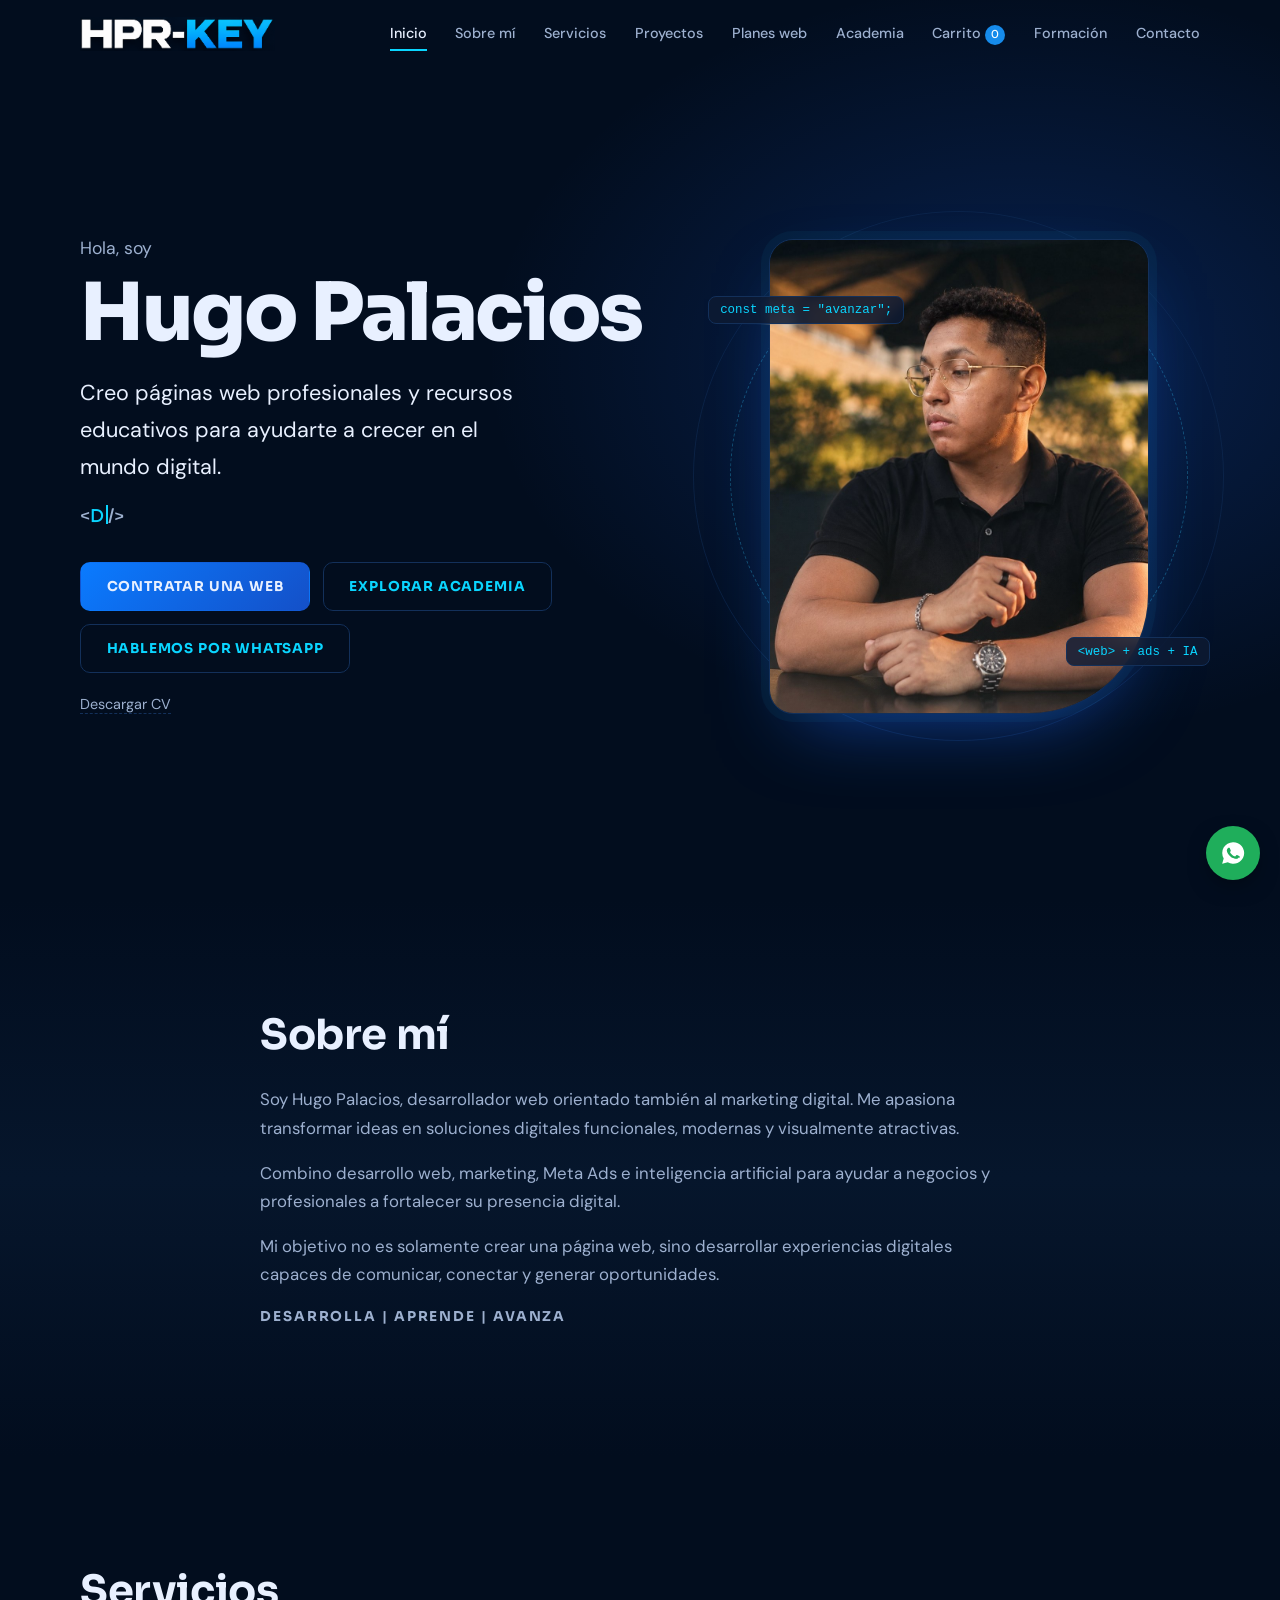
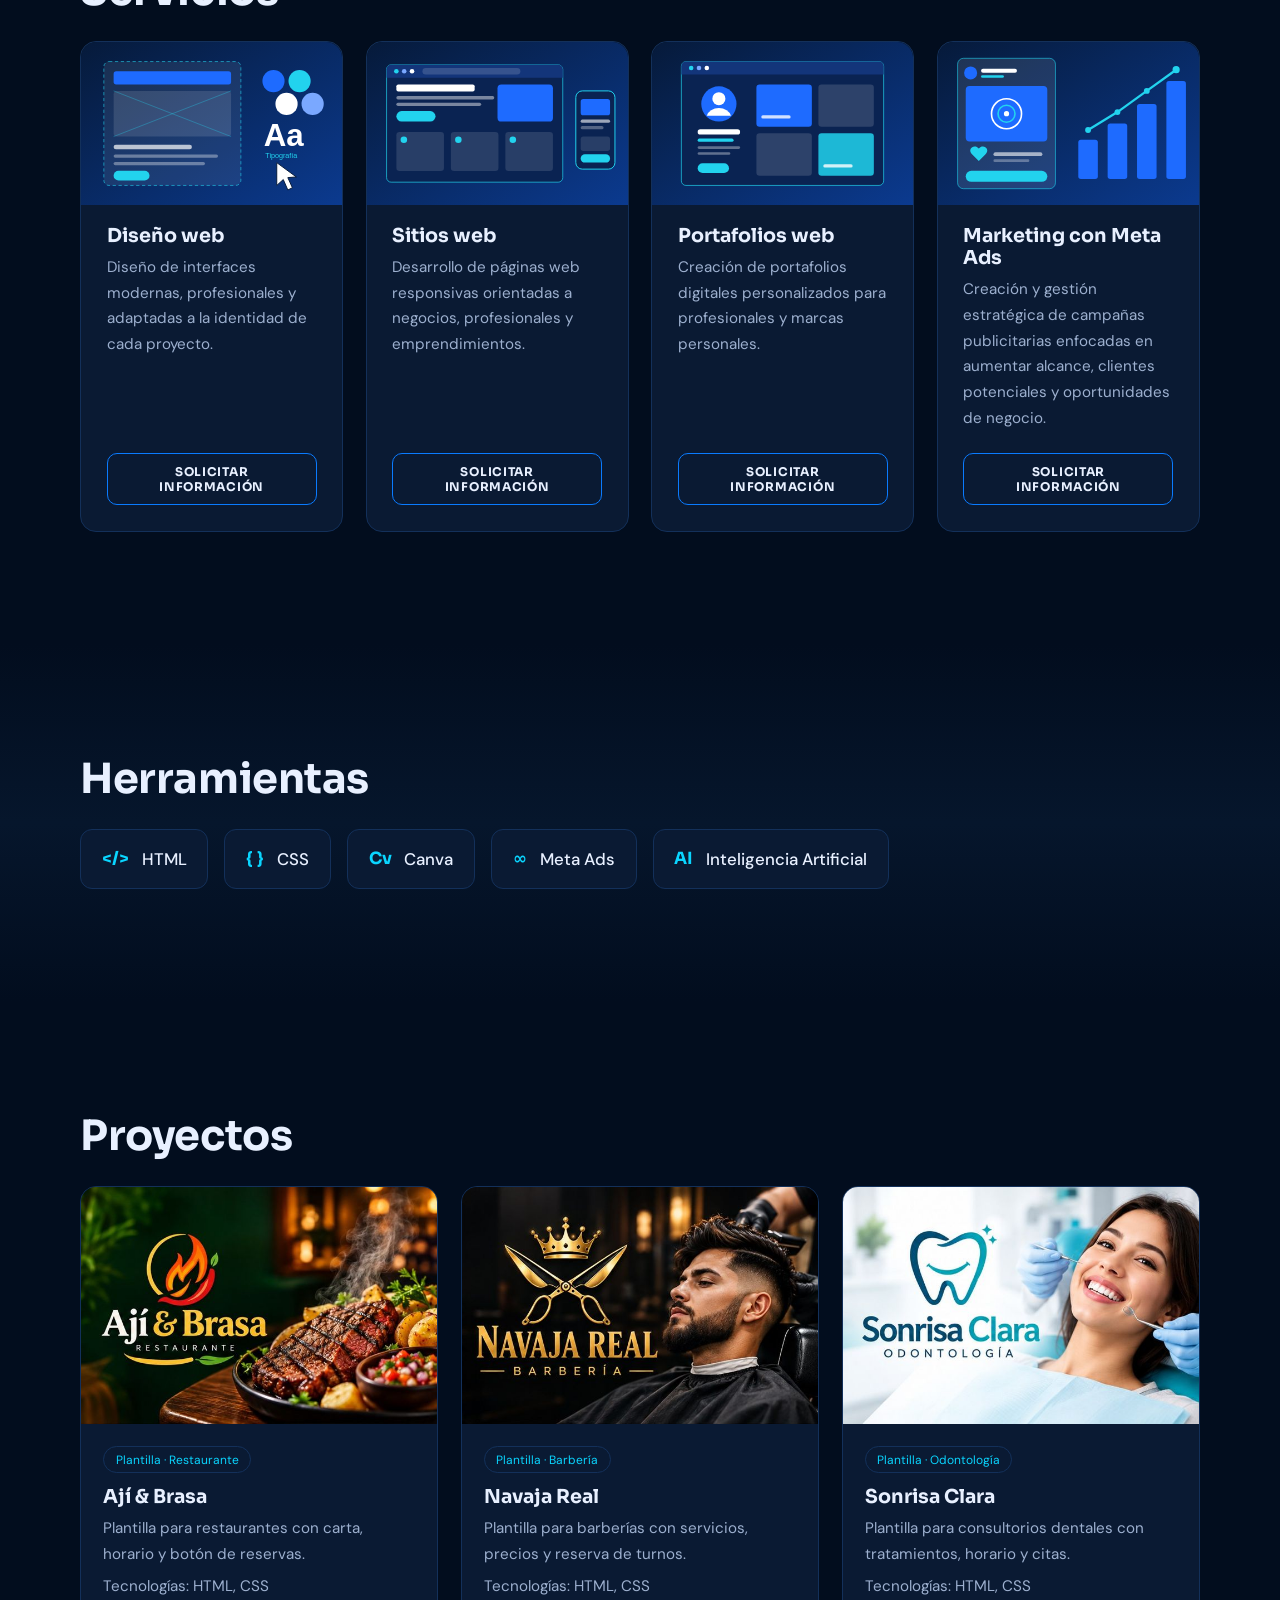
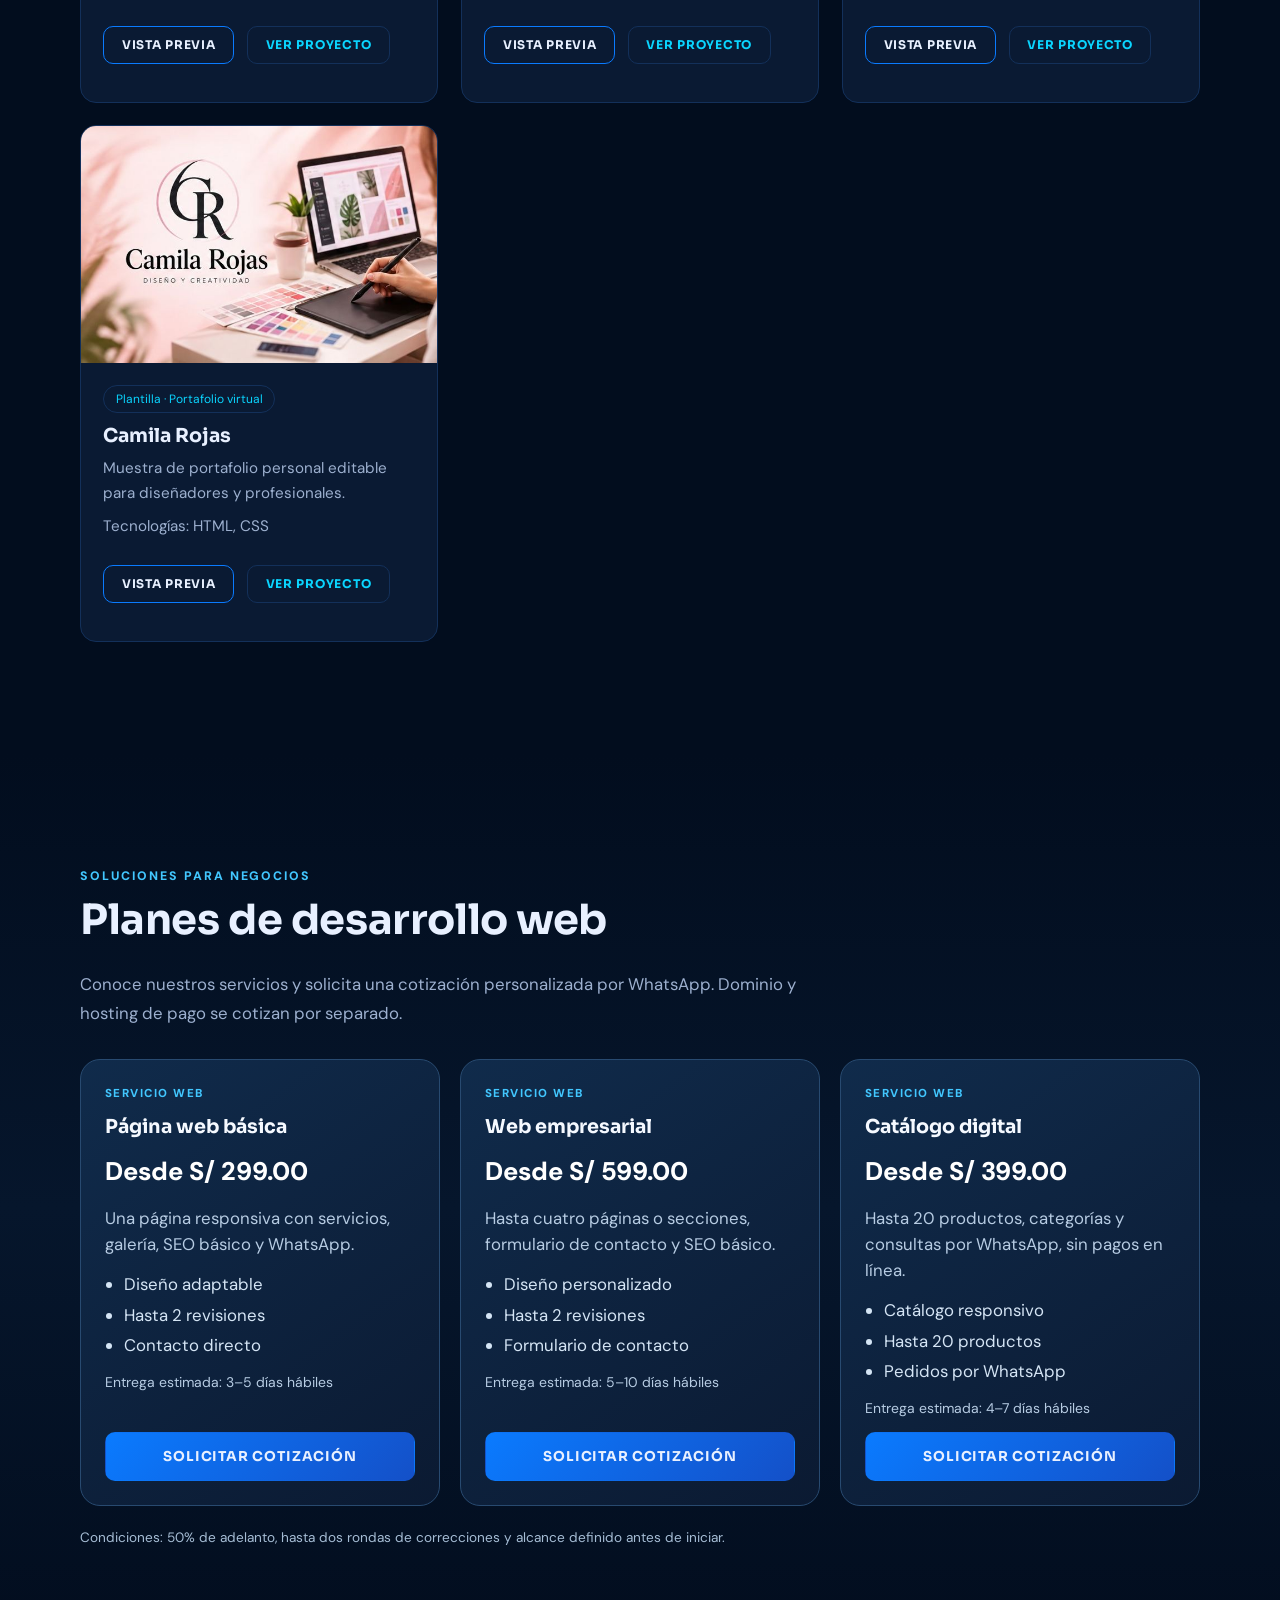
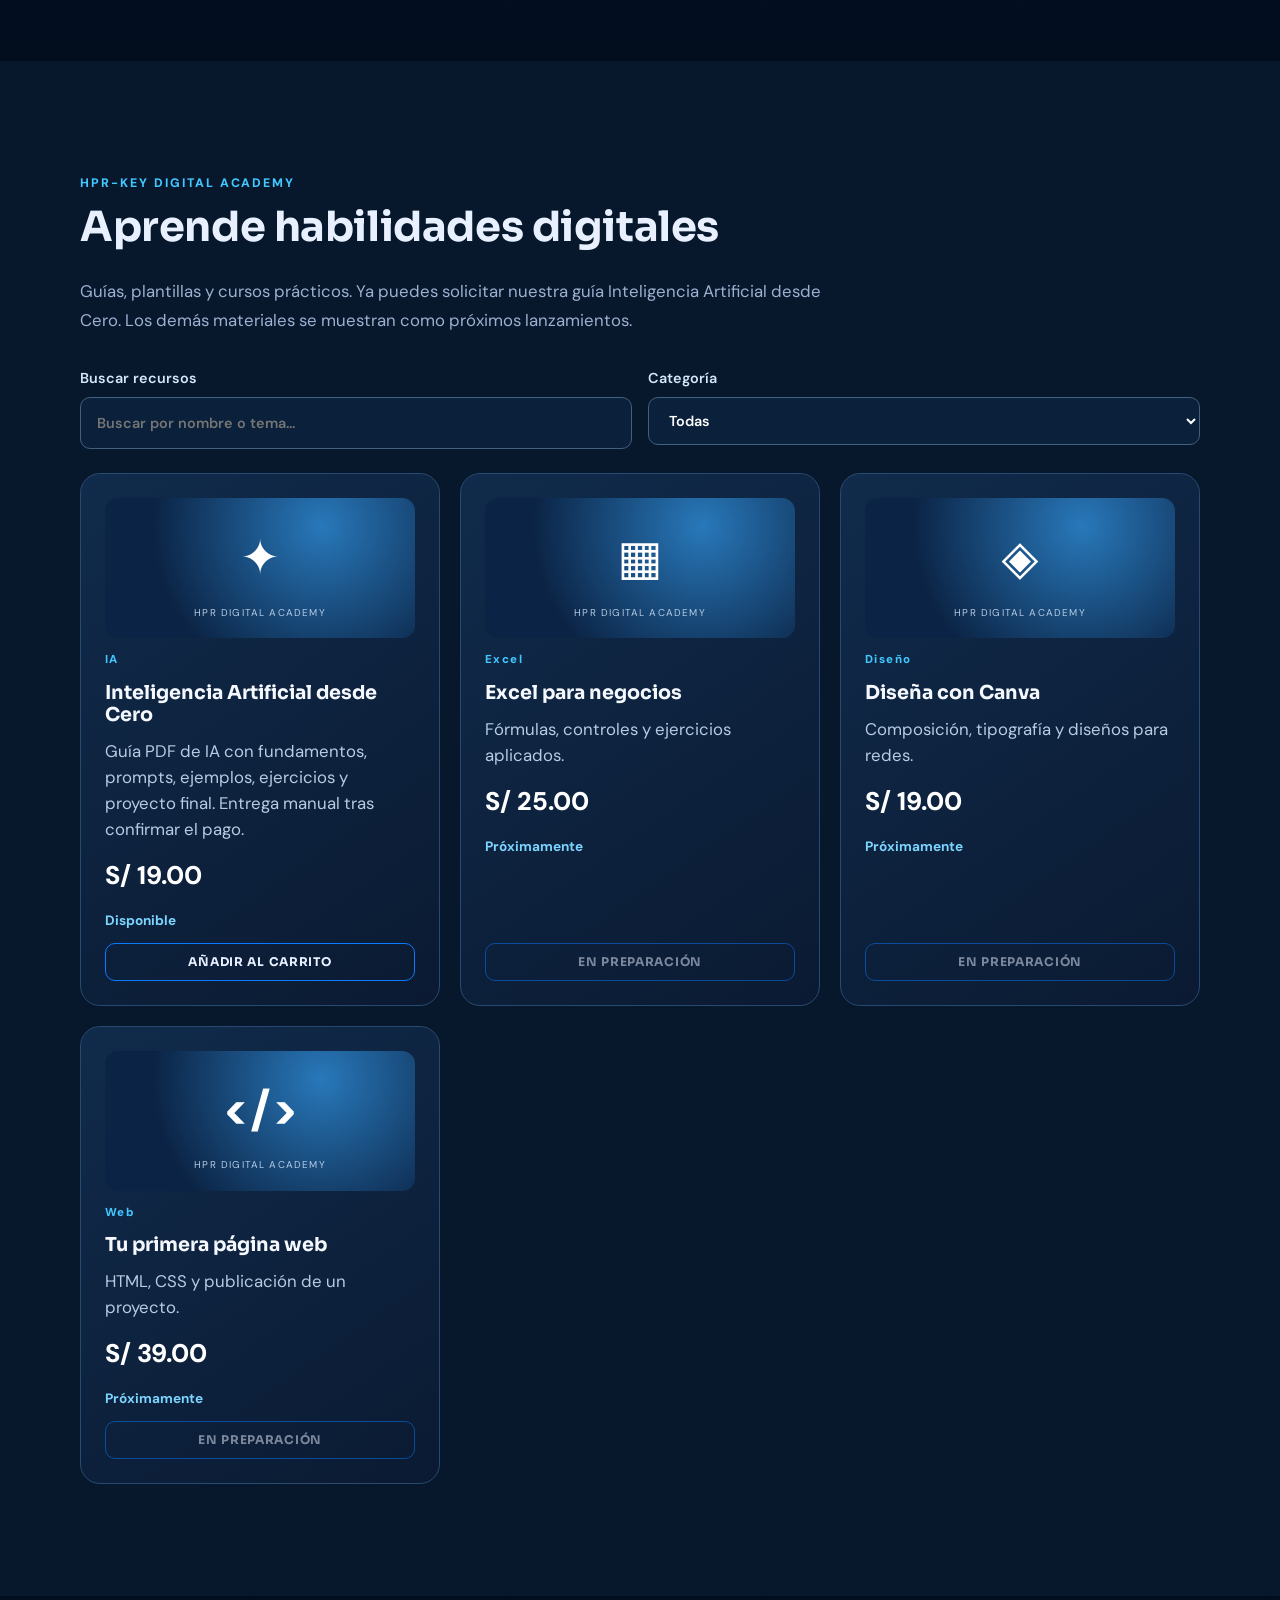
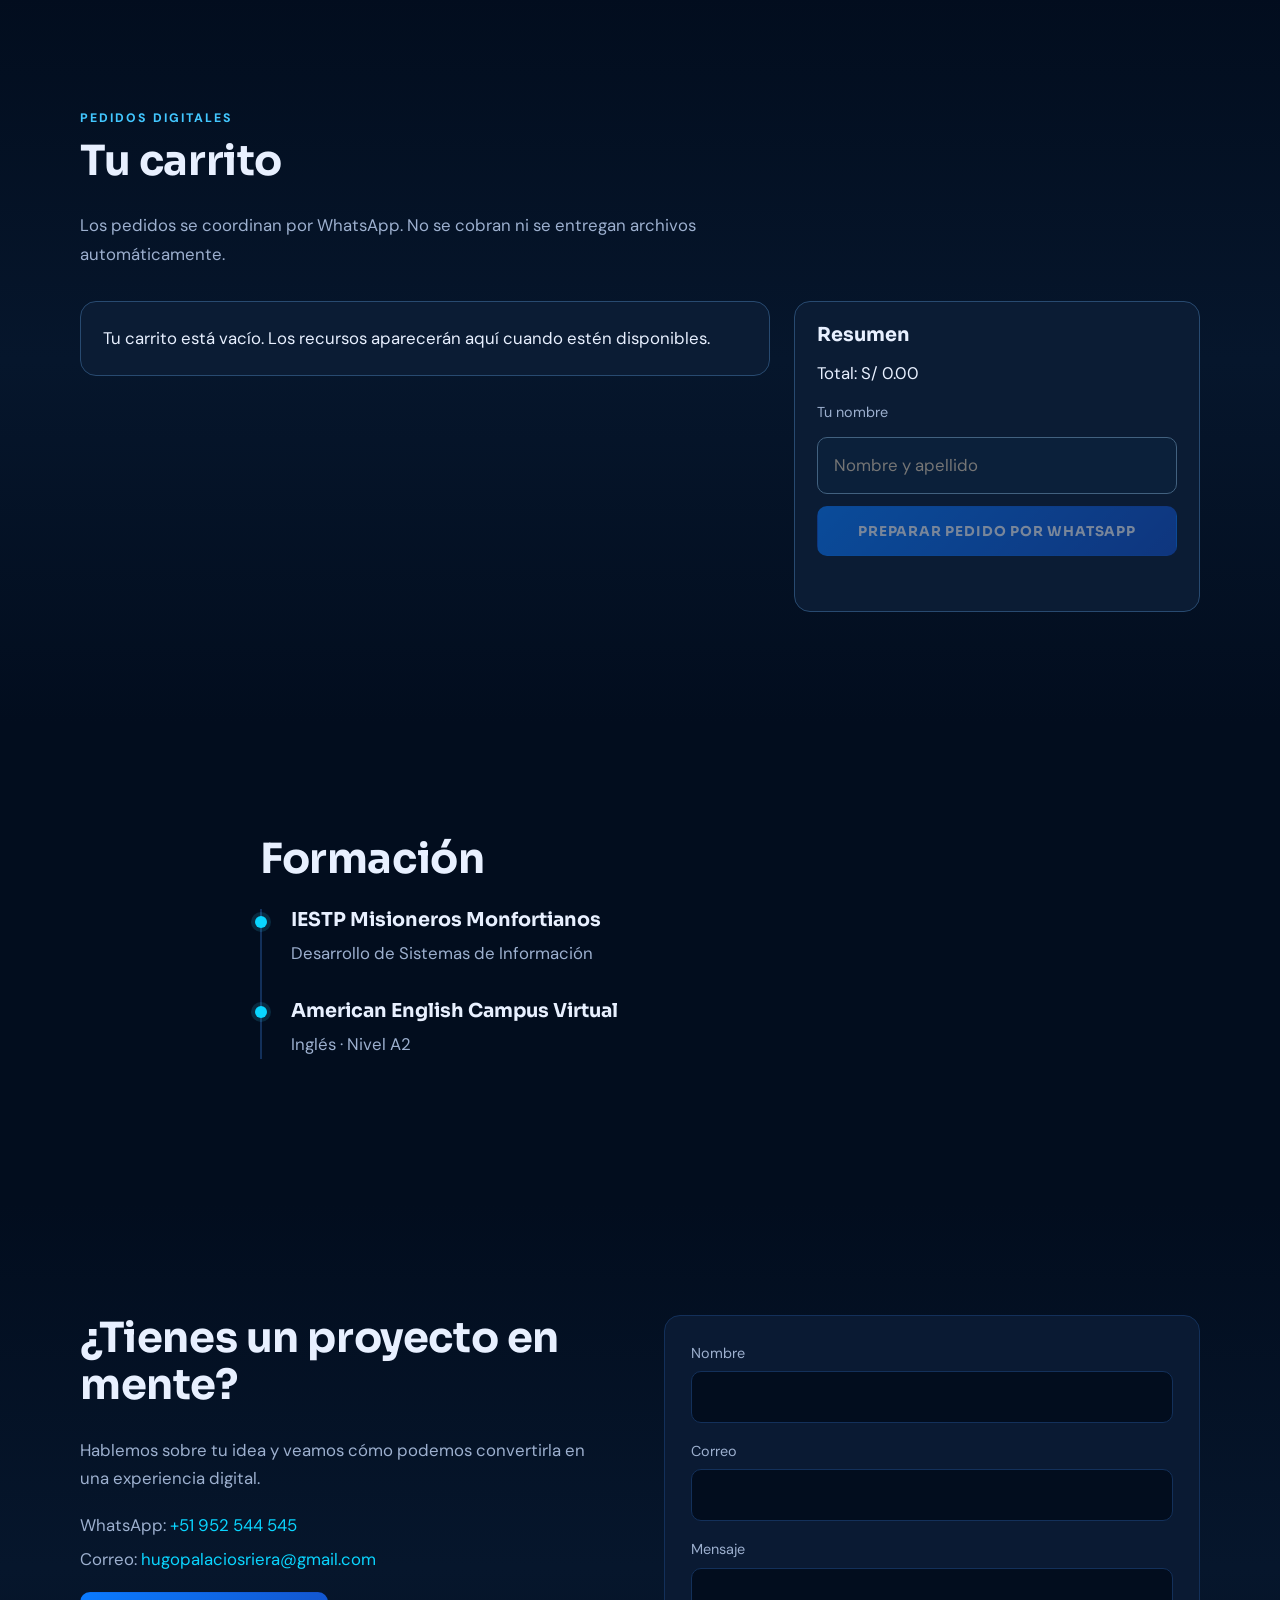
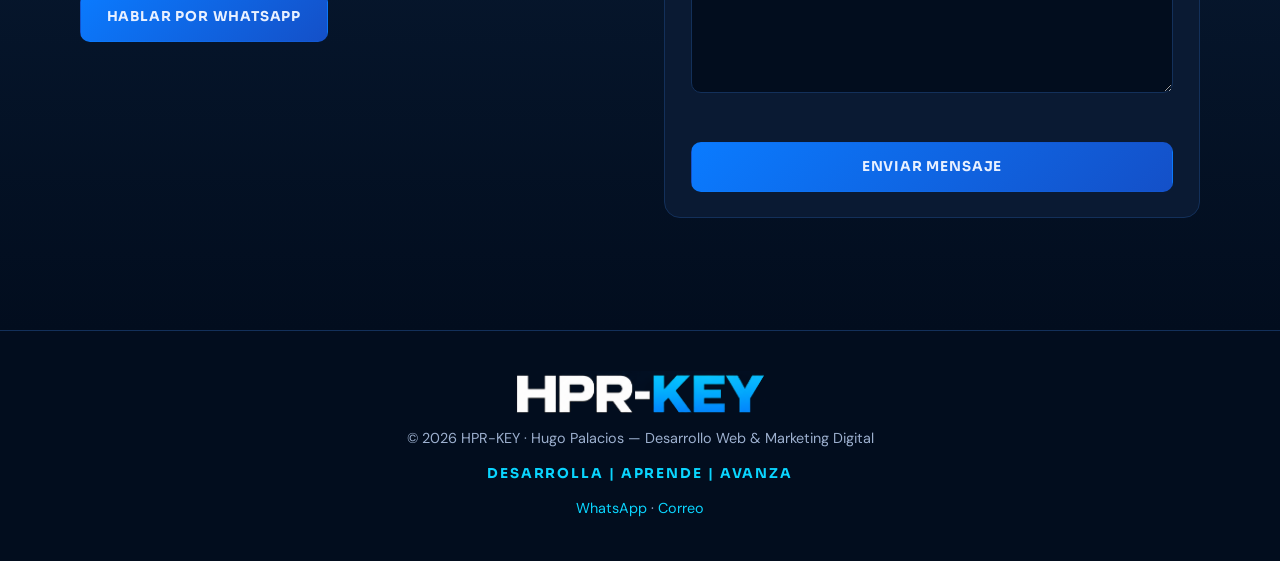
==== commit 6c476de9: "HPR-KEY: actualizar index.html" ====
--- a/index.html
+++ b/index.html
@@ -3,14 +3,14 @@
 <head>
   <meta charset="UTF-8">
   <meta name="viewport" content="width=device-width, initial-scale=1">
-  <title>HPR Digital | Desarrollo Web y Academia</title>
-  <meta name="description" content="HPR Digital: desarrollo de páginas web, portafolio y recursos educativos prácticos en Perú.">
+  <title>HPR-KEY | Desarrollo Web y Academia</title>
+  <meta name="description" content="HPR-KEY: desarrollo de páginas web, portafolio y recursos educativos prácticos en Perú.">
   <meta name="theme-color" content="#020d1e">
 
   <!-- Open Graph -->
   <meta property="og:type" content="website">
   <meta property="og:title" content="Hugo Palacios | Desarrollo Web & Marketing Digital">
-  <meta property="og:description" content="HPR Digital: desarrollo de páginas web, portafolio y recursos educativos prácticos en Perú.">
+  <meta property="og:description" content="HPR-KEY: desarrollo de páginas web, portafolio y recursos educativos prácticos en Perú.">
   <meta property="og:image" content="assets/images/logo-hpr-key.png">
 
   <!-- Favicon: coloca tu favicon en assets/icons/favicon.png -->
@@ -150,7 +150,7 @@
       <div class="wrap">
         <p class="hp-eyebrow">SOLUCIONES PARA NEGOCIOS</p>
         <h2>Planes de desarrollo web</h2>
-        <p class="hp-intro">Precios de lanzamiento referenciales. Cada proyecto se cotiza según sus necesidades; dominio y hosting de pago no están incluidos.</p>
+        <p class="hp-intro">Conoce nuestros servicios y solicita una cotización personalizada por WhatsApp. Dominio y hosting de pago se cotizan por separado.</p>
         <div class="hp-grid" id="hpPlans"></div>
         <p class="hp-note">Condiciones: 50% de adelanto, hasta dos rondas de correcciones y alcance definido antes de iniciar.</p>
       </div>
@@ -158,7 +158,7 @@
     <!-- ACADEMIA DIGITAL -->
     <section class="sec hp-section hp-section--dark" id="academia">
       <div class="wrap">
-        <p class="hp-eyebrow">HPR DIGITAL ACADEMY</p>
+        <p class="hp-eyebrow">HPR-KEY DIGITAL ACADEMY</p>
         <h2>Aprende habilidades digitales</h2>
         <p class="hp-intro">Guías, plantillas y cursos prácticos. Ya puedes solicitar nuestra guía Inteligencia Artificial desde Cero. Los demás materiales se muestran como próximos lanzamientos.</p>
         <div class="hp-controls">
@@ -227,7 +227,7 @@
   <footer class="foot">
     <div class="wrap foot__in">
       <span class="logo-crop logo-crop--lg"><img src="assets/images/logo-hpr-key.png" alt="Logo HPR-KEY" width="1254" height="1254" loading="lazy"></span>
-      <p>© 2026 Hugo Palacios — Desarrollo Web &amp; Marketing Digital</p>
+      <p>© 2026 HPR-KEY · Hugo Palacios — Desarrollo Web &amp; Marketing Digital</p>
       <p class="slogan">DESARROLLA | APRENDE | AVANZA</p>
       <p><a data-wa="Hola Hugo, vi tu portafolio y me gustaría conversar contigo sobre un proyecto." href="https://wa.me/51952544545" target="_blank" rel="noopener">WhatsApp</a> · <a href="mailto:hugopalaciosriera@gmail.com">Correo</a></p>
     </div>
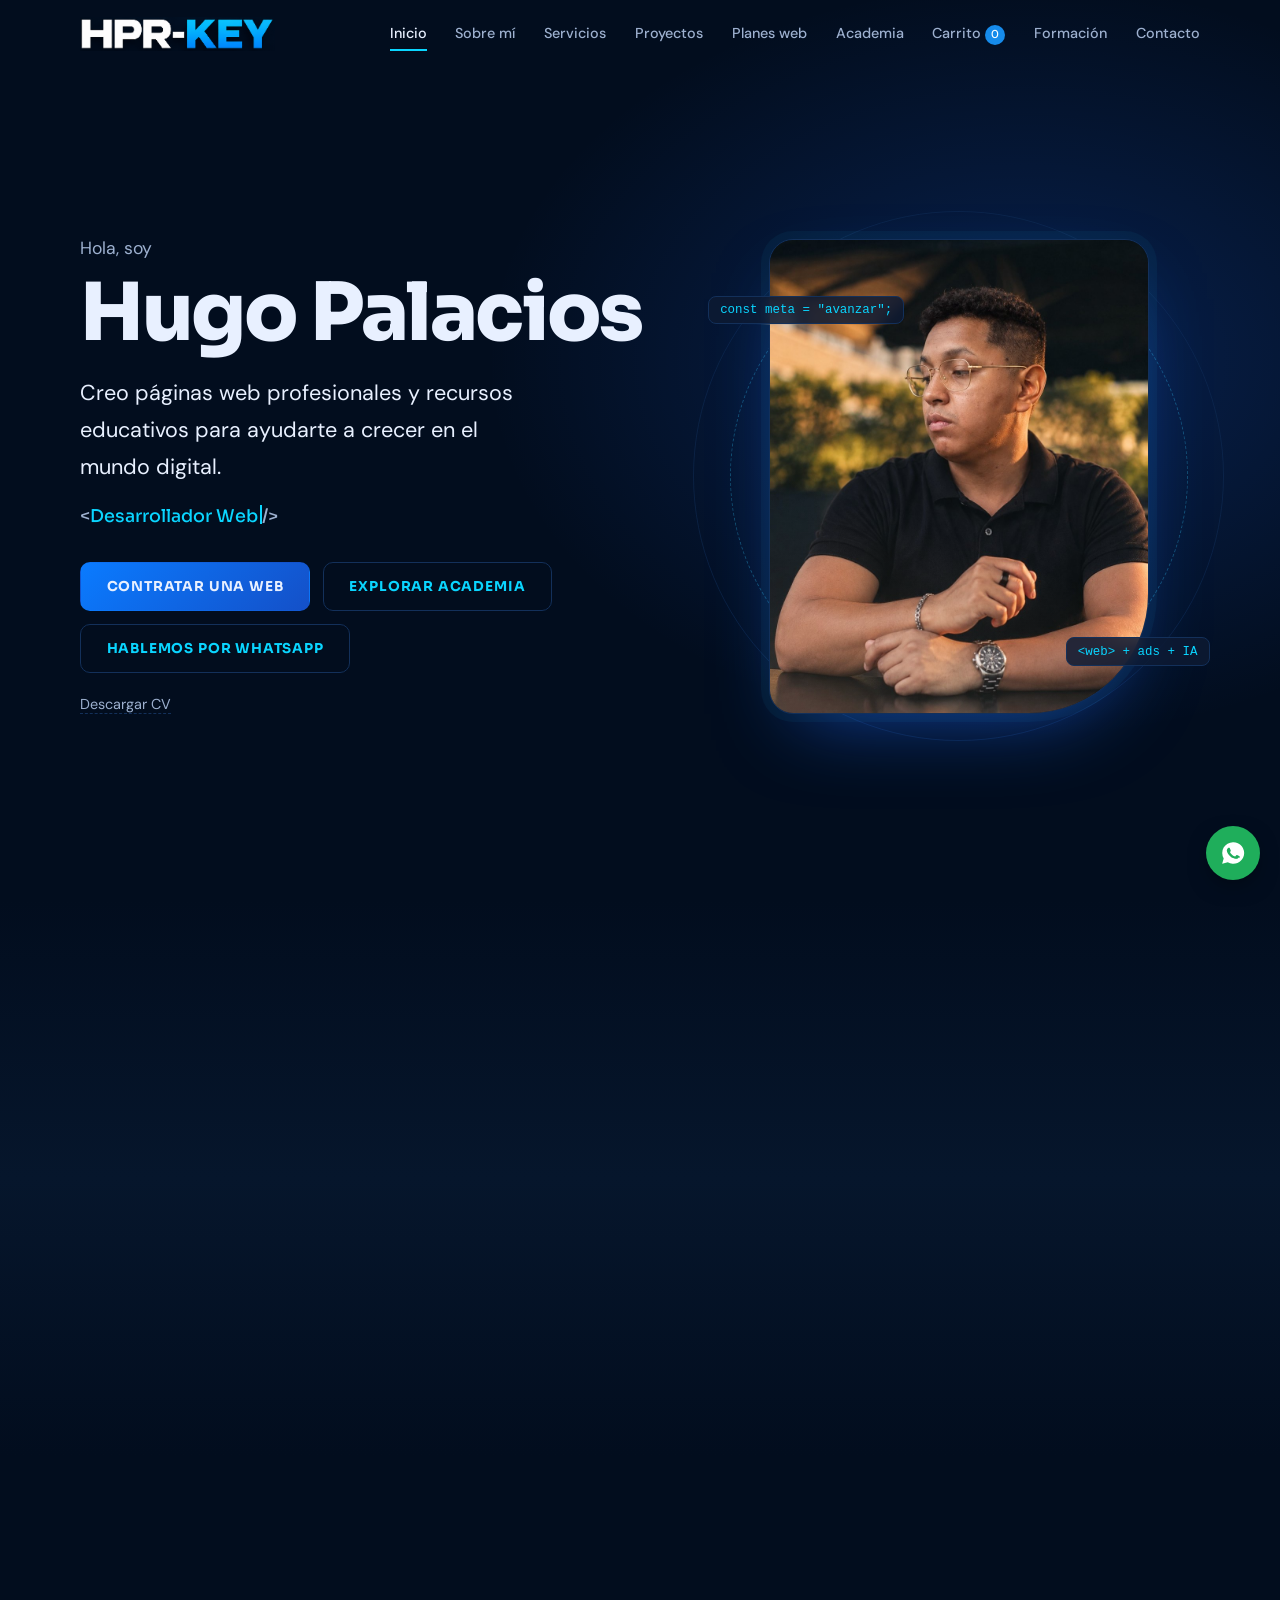
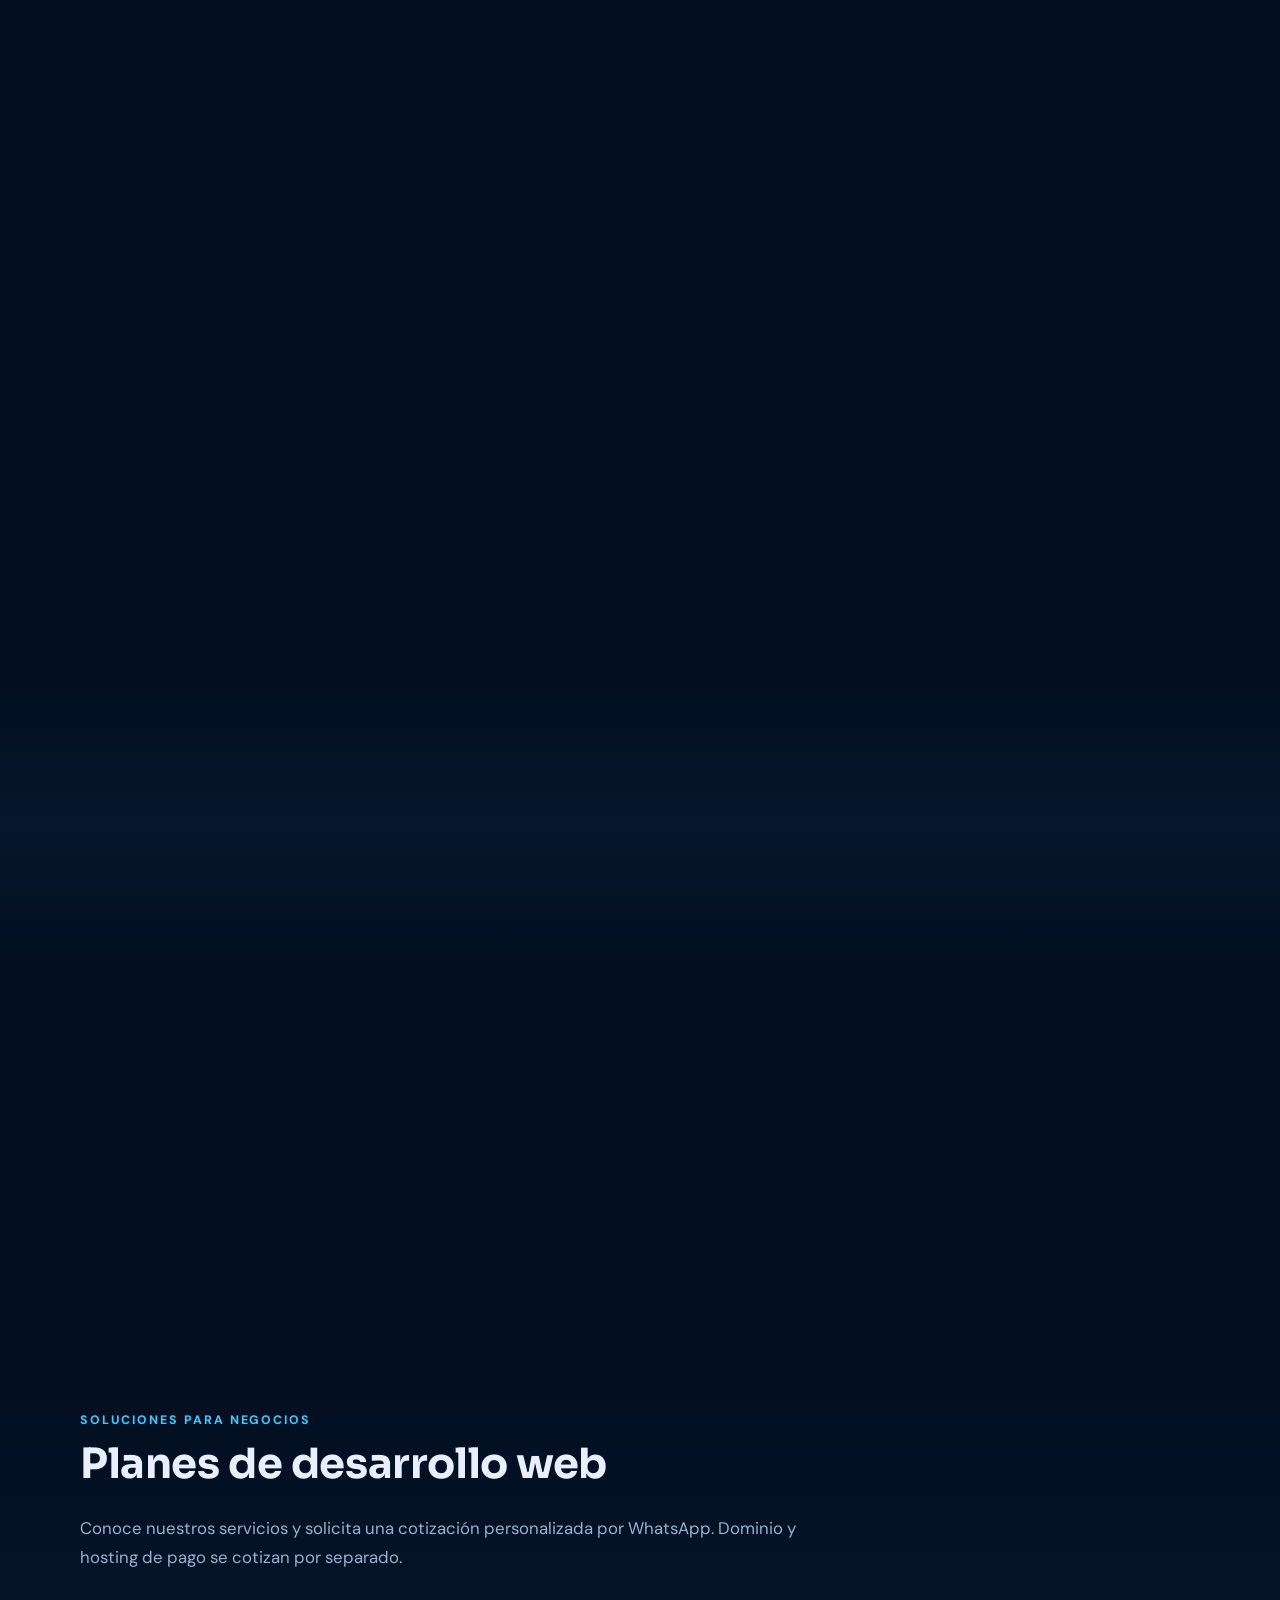
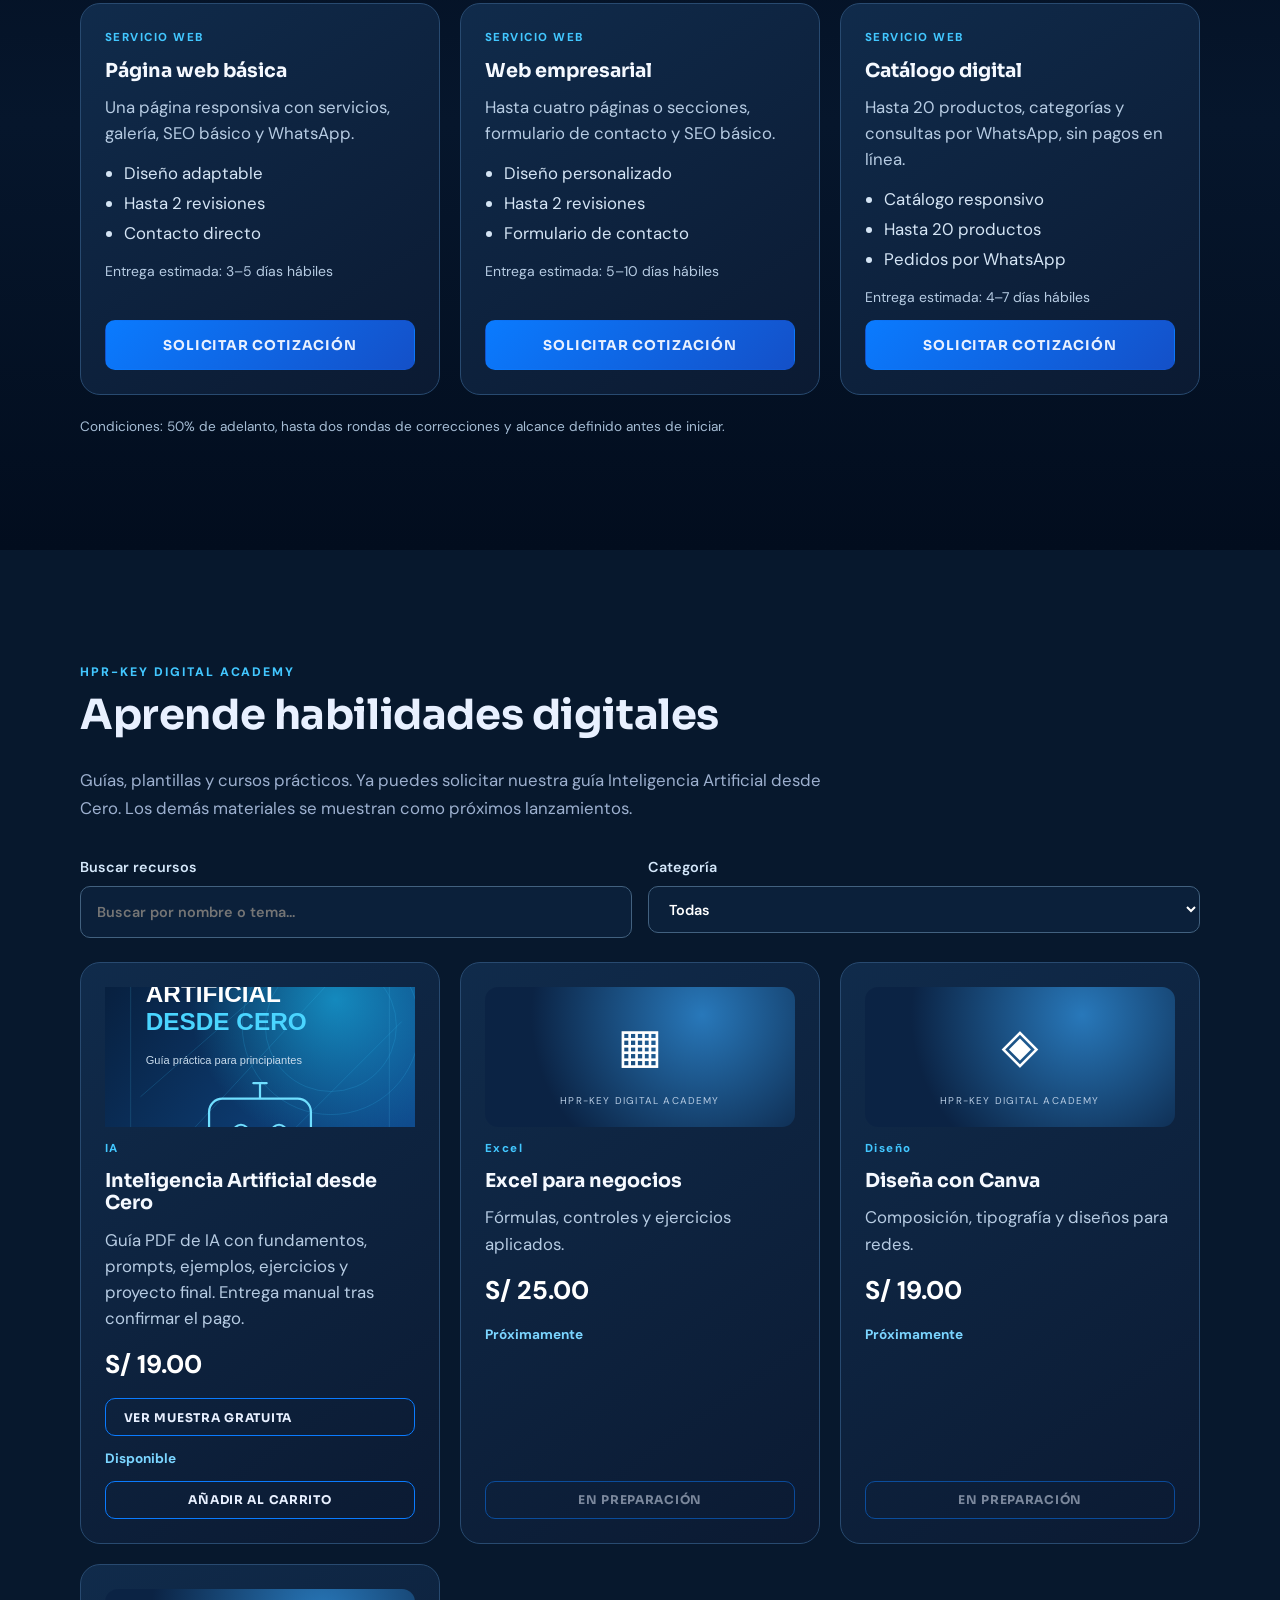
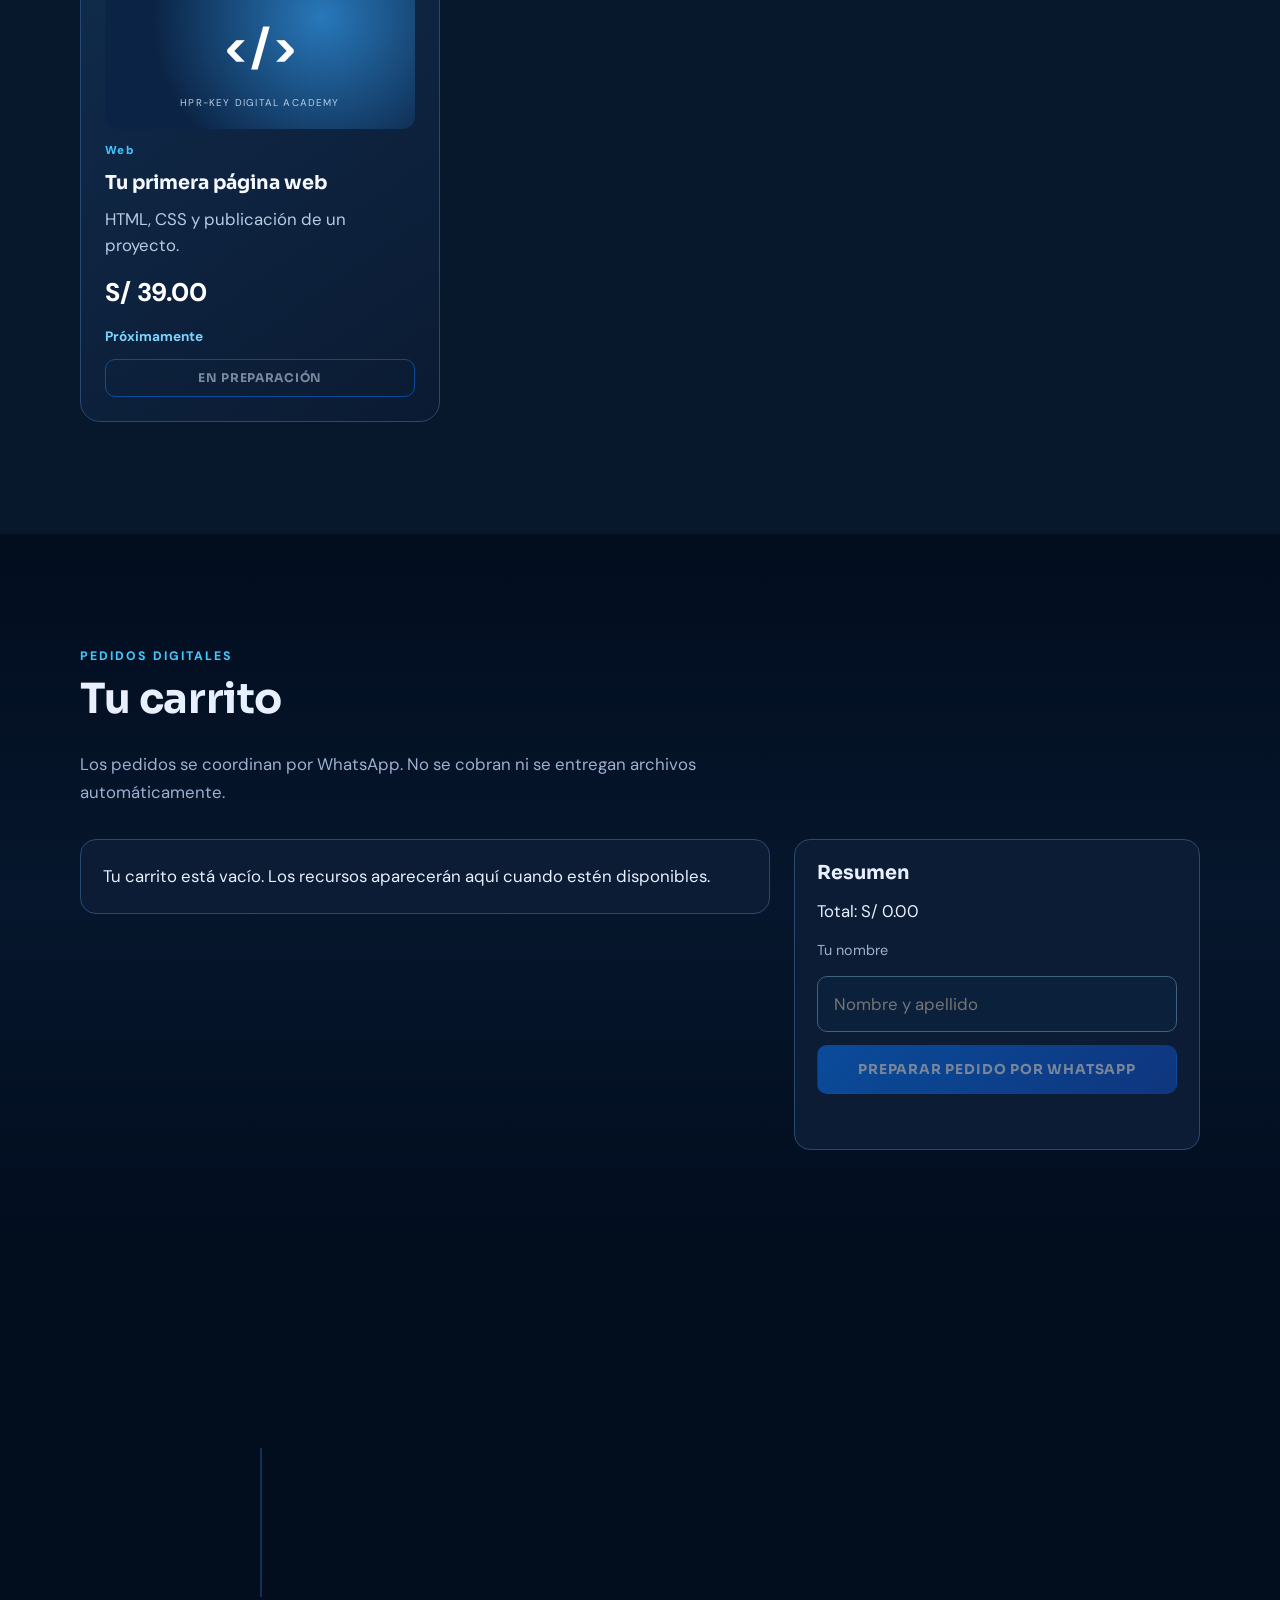
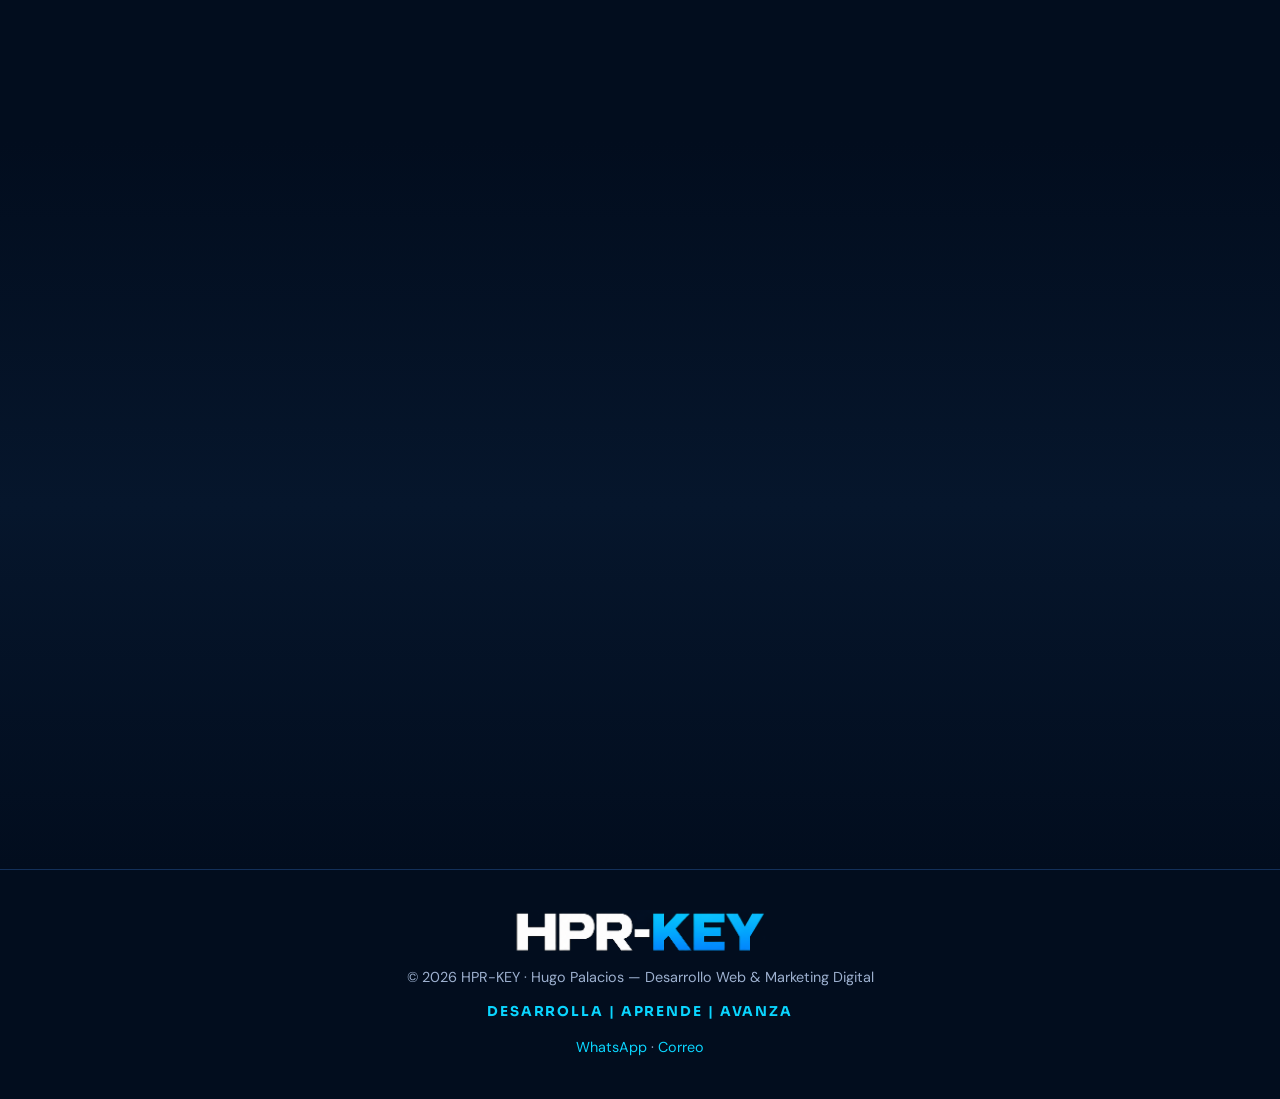
==== commit 4cfd0892: "Ocultar por completo tarifas de servicios y renovar cache del catálogo" ====
--- a/index.html
+++ b/index.html
@@ -254,6 +254,6 @@
 
   <script src="js/projects.js"></script>
   <script src="js/main.js"></script>
-  <script src="js/store.js"></script>
+  <script src="js/store.js?v=20261019-2"></script>
 </body>
 </html>
--- a/css/style.css
+++ b/css/style.css
@@ -216,3 +216,32 @@
 
 /* Hugo Palacios Digital: servicios, academia y carrito */
 .hp-section{scroll-margin-top:90px}.hp-eyebrow{color:#42c7ff;font-size:.77rem;font-weight:800;letter-spacing:.16em;margin-bottom:.6rem}.hp-intro{max-width:760px;color:var(--muted,#a9b8cf);margin:0 0 2rem;line-height:1.7}.hp-grid{display:grid;grid-template-columns:repeat(3,minmax(0,1fr));gap:1.25rem}.hp-section--dark{background:#07182d}.hp-card{background:linear-gradient(145deg,#102b4b,#0b1a32);border:1px solid #284a70;border-radius:20px;padding:1.5rem;display:flex;flex-direction:column;gap:.75rem;min-width:0;transition:transform .25s,border-color .25s}.hp-card:hover{transform:translateY(-4px);border-color:#42c7ff}.hp-card h3{margin:0;color:#f5f9ff;font-size:1.2rem}.hp-card p,.hp-card small{color:#b7cce3;line-height:1.55}.hp-card ul{padding-left:1.2rem;color:#d5e5f5;line-height:1.8}.hp-kicker{font-size:.72rem;letter-spacing:.13em;font-weight:800;color:#42c7ff}.hp-price{font-size:1.6rem;font-weight:800;color:#fff}.hp-action{margin-top:auto;display:inline-flex;justify-content:center;align-items:center}.hp-note{font-size:.85rem;color:#a6bdd5;margin-top:1.25rem}.hp-controls{display:flex;gap:1rem;flex-wrap:wrap;margin-bottom:1.5rem}.hp-search-label{display:flex;flex-direction:column;gap:.4rem;font-weight:600;color:#d5e8fb;flex:1;min-width:200px}.hp-search-label input,.hp-search-label select,.hp-checkout input{padding:.8rem 1rem;border:1px solid #42617f;background:#0b203a;color:#fff;border-radius:10px;width:100%;font:inherit}.hp-cover{height:140px;border-radius:13px;background:radial-gradient(circle at 70% 20%,#2878ba,#0b2344 70%);display:flex;align-items:center;justify-content:center;flex-direction:column;gap:.4rem;color:white}.hp-cover span{font-size:3rem;font-weight:800}.hp-cover small{letter-spacing:.12em;font-size:.62rem}.hp-availability{font-size:.85rem;font-weight:700;color:#7bd5ff!important}.hp-card button:disabled,.hp-checkout button:disabled{opacity:.5;cursor:not-allowed}.hp-cart-layout{display:grid;grid-template-columns:minmax(0,1.7fr) minmax(250px,1fr);gap:1.5rem}.hp-checkout,.hp-cart-row,.hp-empty{padding:1.4rem;border:1px solid #284a70;background:#0b1c34;border-radius:16px}.hp-checkout{display:flex;flex-direction:column;gap:.8rem;align-self:start}.hp-checkout h3{margin:0}.hp-checkout label{font-size:.9rem}.hp-cart-row{display:flex;align-items:center;justify-content:space-between;gap:1rem;margin-bottom:.8rem}.hp-cart-row p{margin:.2rem 0}.hp-qty{display:flex;align-items:center;gap:.5rem}.hp-qty button{background:#123e70;color:white;border:1px solid #42617f;border-radius:8px;min-width:30px;min-height:32px;cursor:pointer}#cartCount{display:inline-flex;align-items:center;justify-content:center;background:#168beb;color:#fff;border-radius:100px;min-width:20px;height:20px;font-size:.72rem;padding:0 4px}@media(max-width:900px){.hp-grid{grid-template-columns:repeat(2,minmax(0,1fr))}}@media(max-width:620px){.hp-grid,.hp-cart-layout{grid-template-columns:1fr}.hp-cart-row{align-items:flex-start;flex-direction:column}.hp-controls{flex-direction:column}}
+
+/* HPR-KEY · transiciones premium (respetan movimiento reducido) */
+:root{--motion-ease:cubic-bezier(.22,1,.36,1)}
+@media(prefers-reduced-motion:no-preference){
+  .reveal{opacity:0;transform:translate3d(0,34px,0);filter:blur(5px);transition:opacity .8s var(--motion-ease),transform .8s var(--motion-ease),filter .8s var(--motion-ease);transition-delay:var(--reveal-delay,0ms)}
+  .reveal.in{opacity:1;transform:translate3d(0,0,0);filter:blur(0)}
+  .hp-card,.project,.card{transition:transform .42s var(--motion-ease),box-shadow .42s ease,border-color .3s ease}
+  .hp-card:hover,.project:hover,.card:hover{transform:translateY(-7px);box-shadow:0 20px 45px rgba(0,7,25,.34)}
+  .btn{transition:transform .3s var(--motion-ease),box-shadow .3s ease,background .3s ease}
+  .btn:active{transform:scale(.97)}
+  .nav{transition:background .4s ease,border-color .4s ease,box-shadow .4s ease}
+  .nav.is-scrolled{box-shadow:0 12px 35px rgba(0,0,0,.16)}
+  .nav__menu a{transition:color .25s ease}
+  .hp-cover img,.project__img img{transition:transform .6s var(--motion-ease)}
+  .hp-card:hover .hp-cover img,.project:hover .project__img img{transform:scale(1.045)}
+  .hp-cart-row{animation:hpr-cart-in .35s var(--motion-ease) both}
+  @keyframes hpr-cart-in{from{opacity:0;transform:translateY(12px)}to{opacity:1;transform:translateY(0)}}
+  .pv[open]{animation:hpr-modal-in .32s var(--motion-ease)}
+  .pv::backdrop{background:rgba(0,7,24,.8);backdrop-filter:blur(5px)}
+  @keyframes hpr-modal-in{from{opacity:0;transform:translateY(16px) scale(.98)}to{opacity:1;transform:translateY(0) scale(1)}}
+  @media(max-width:860px){
+    .nav__menu{transition:transform .38s var(--motion-ease),opacity .38s ease,visibility .38s}
+  }
+}
+@media(prefers-reduced-motion:reduce){
+  .reveal,.reveal.in{opacity:1;transform:none;filter:none}
+  .photo img,.photo .photo__alt{animation:none!important}
+  .photo .photo__alt{opacity:0}
+}
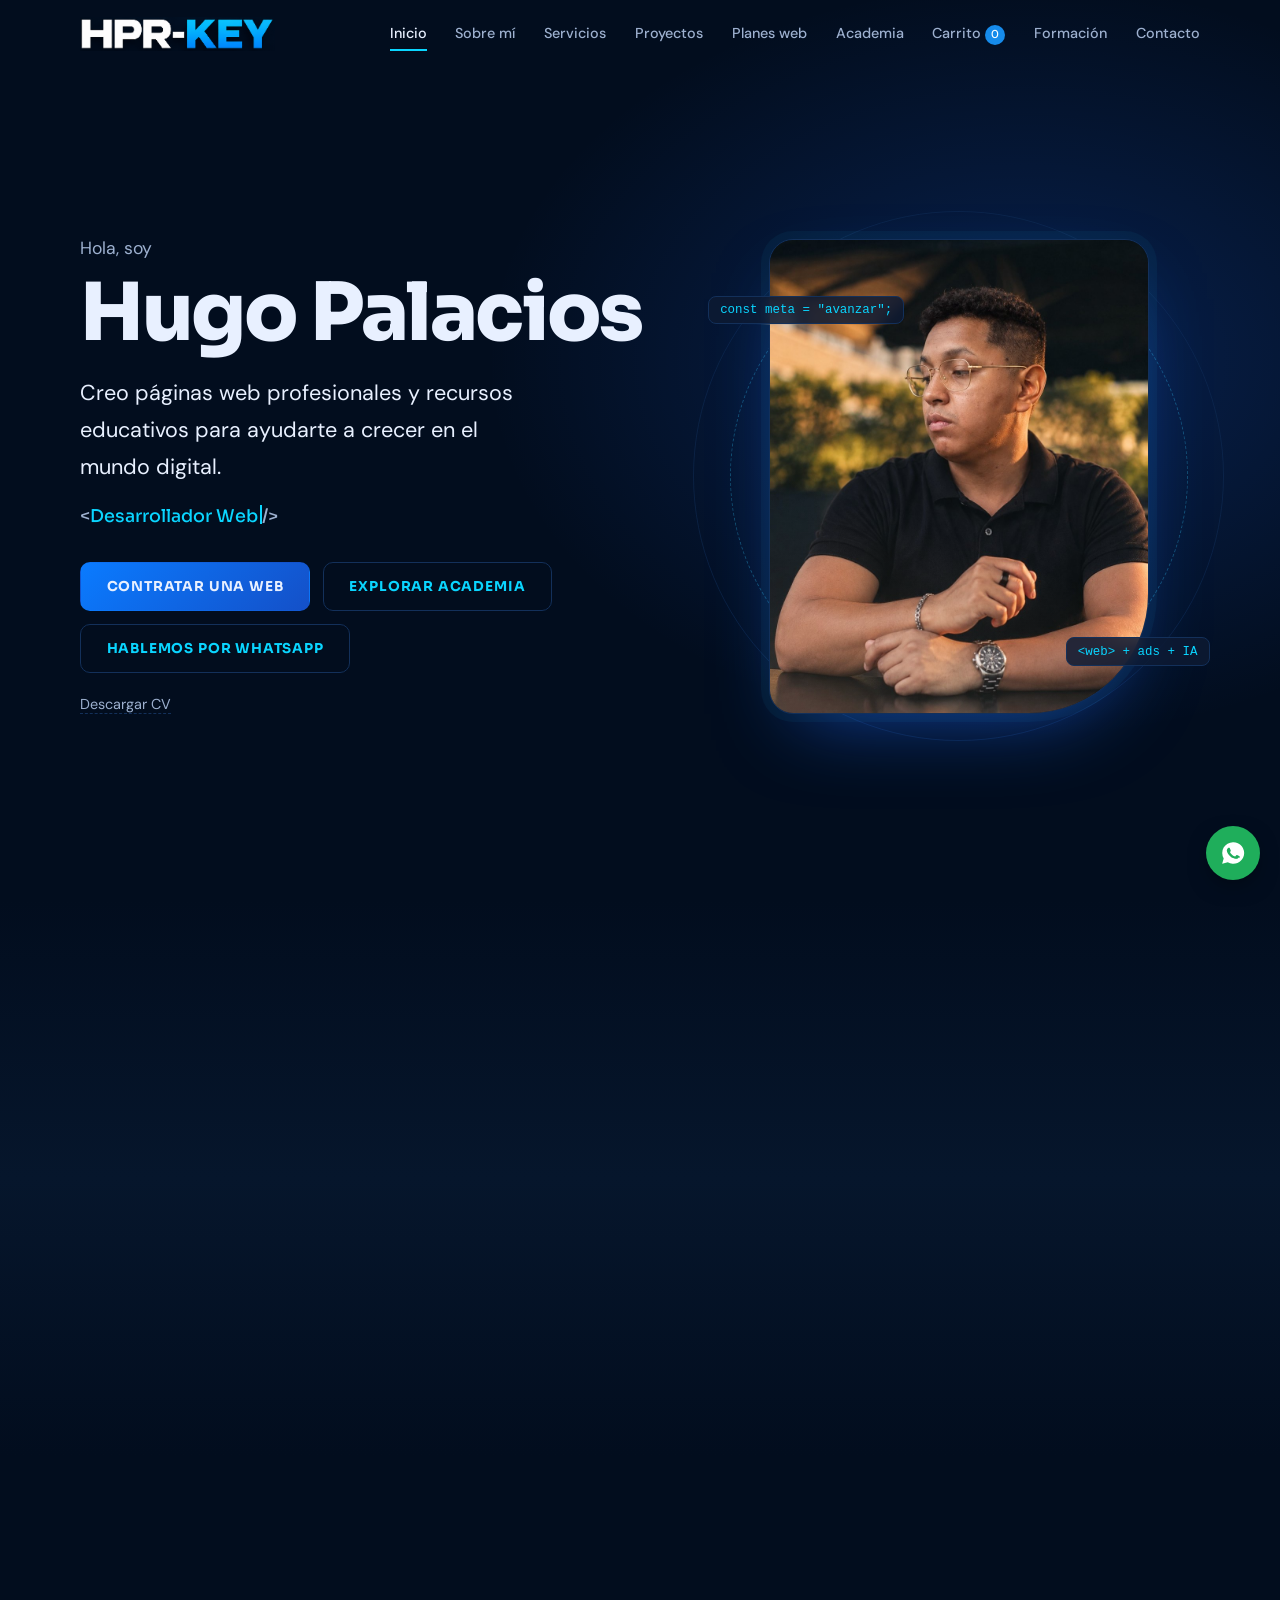
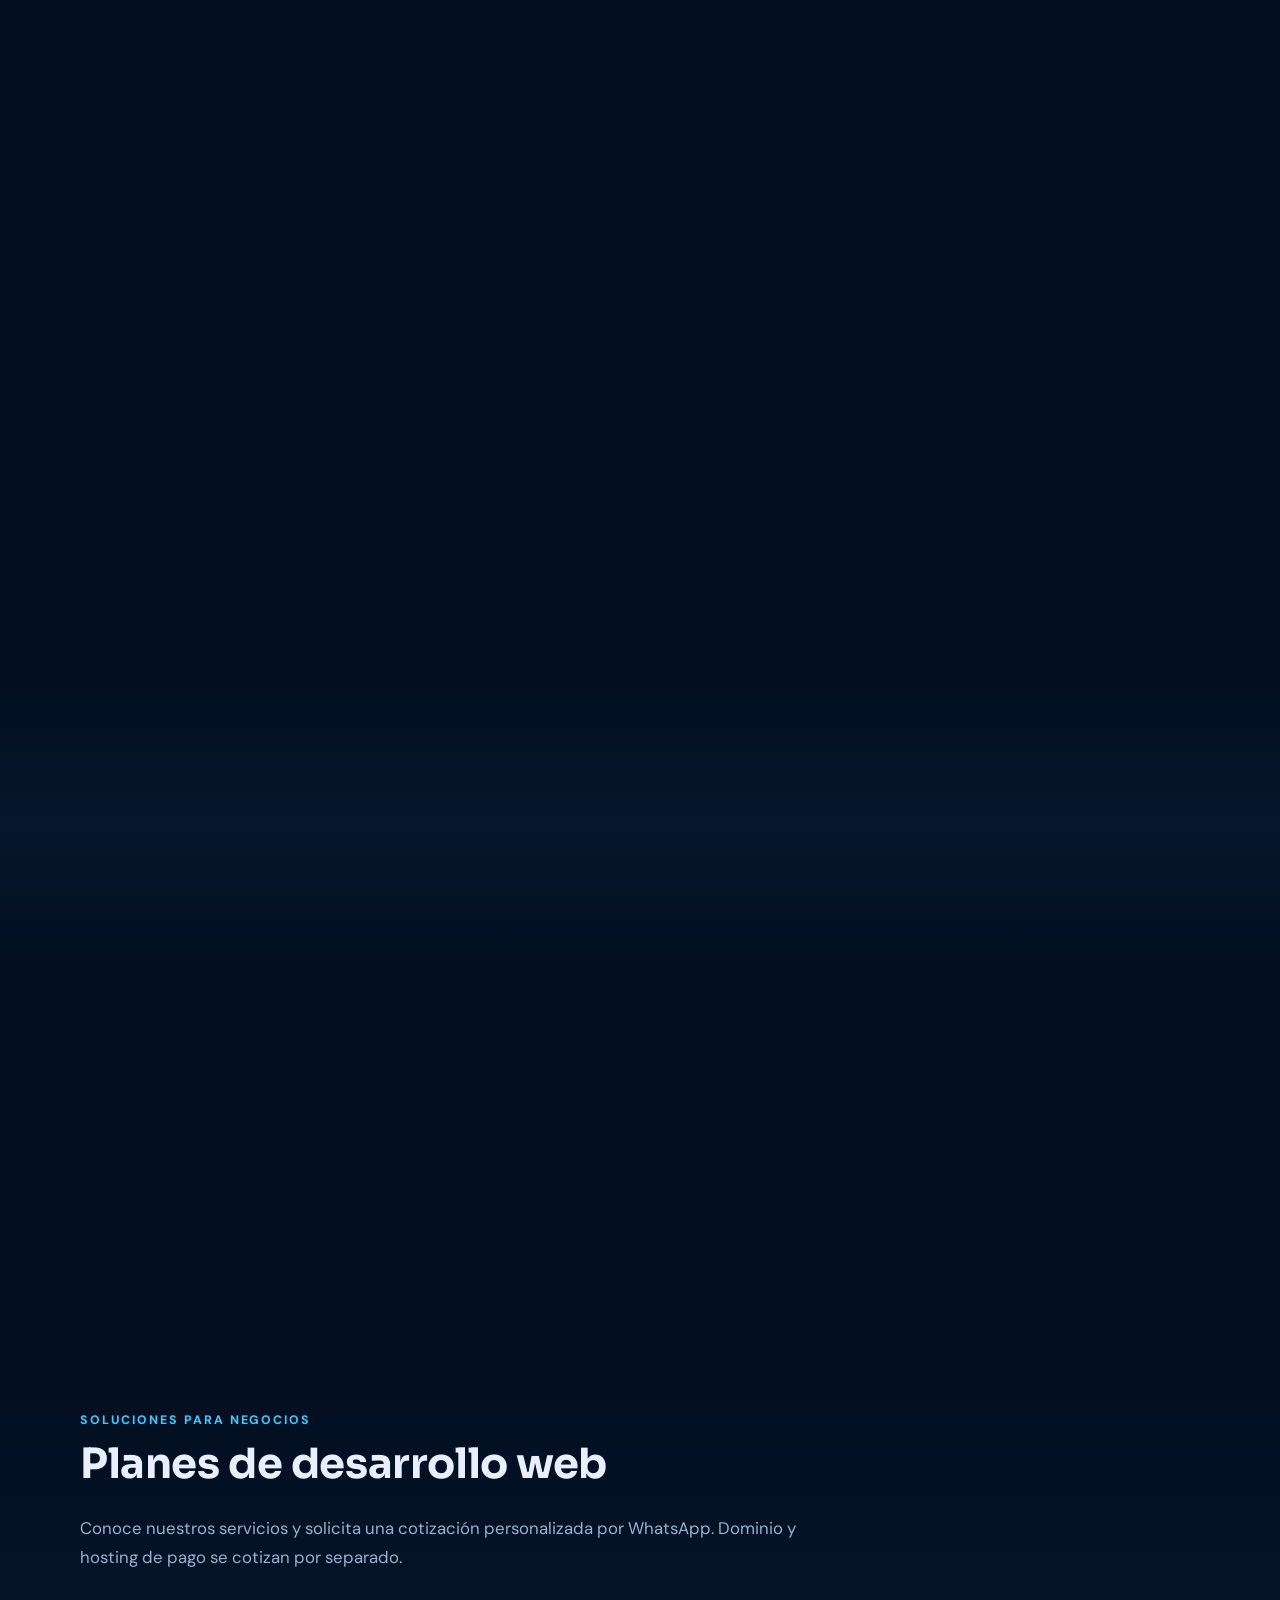
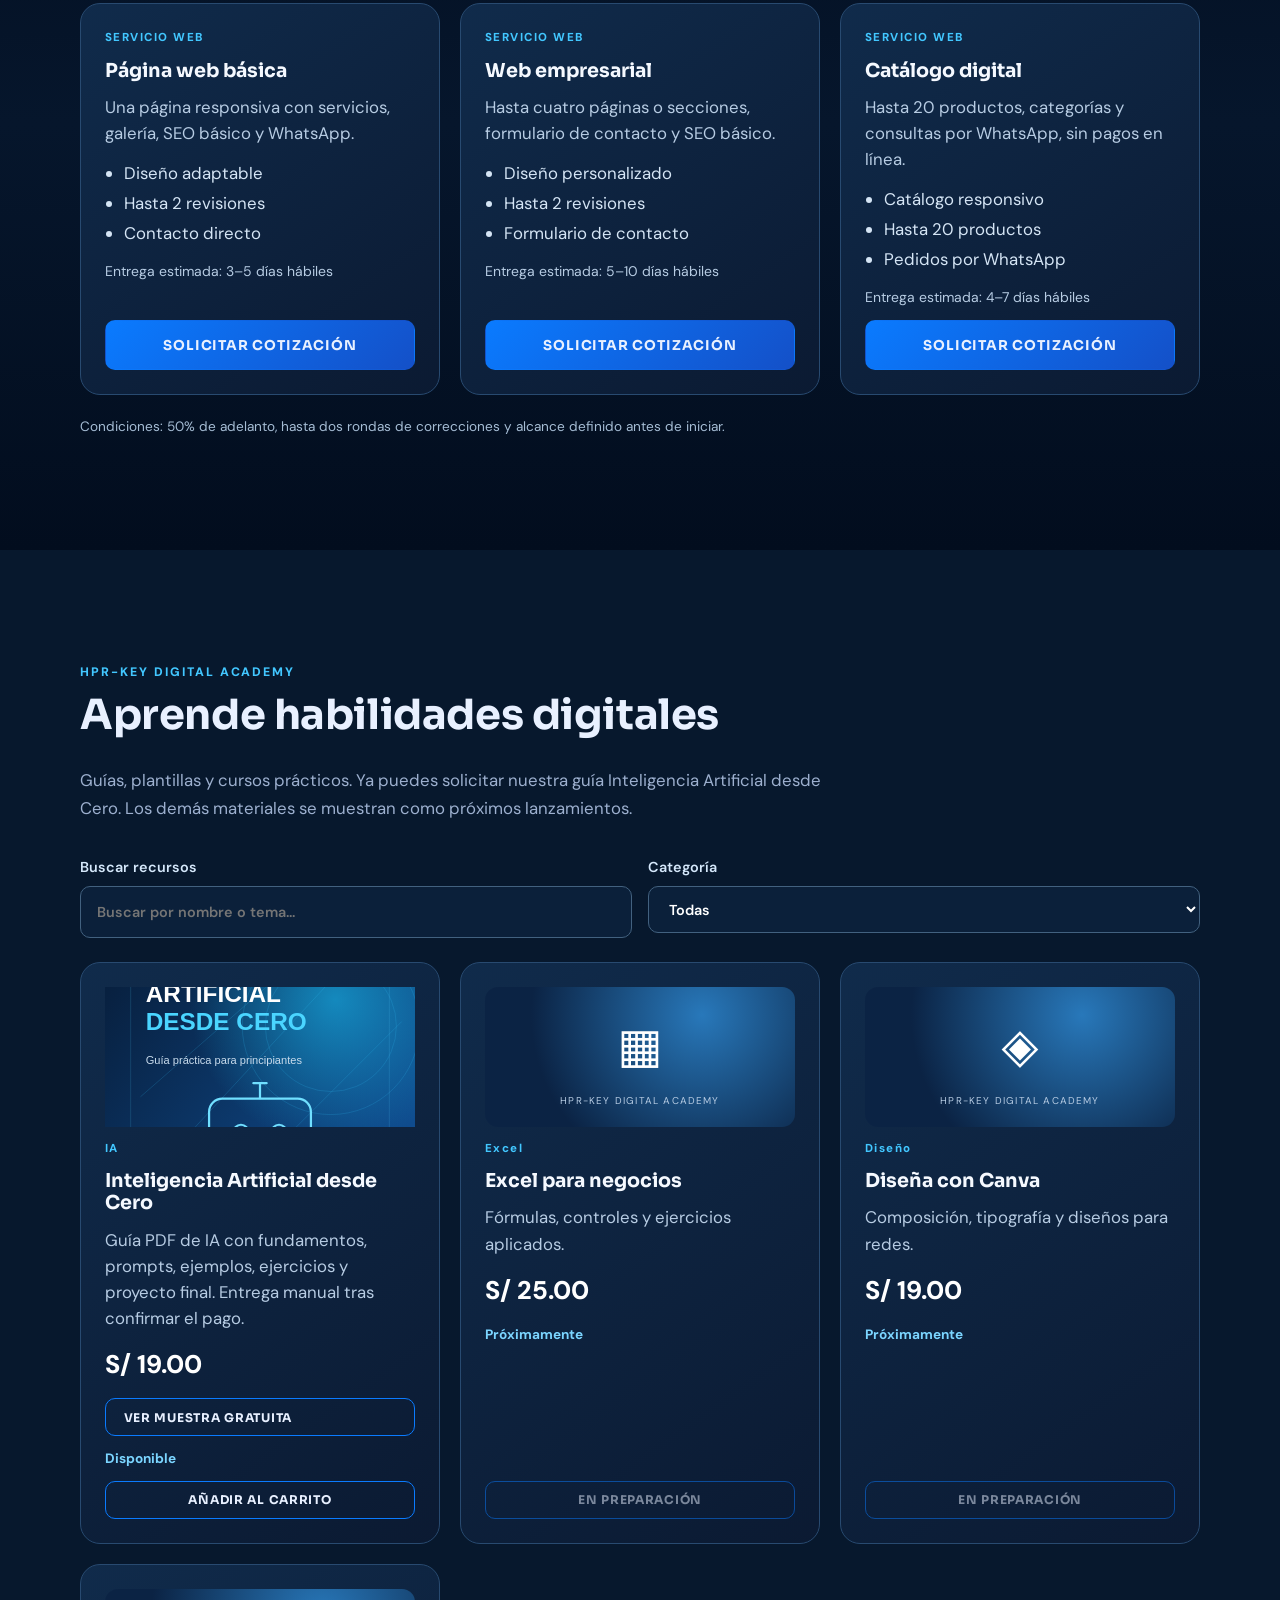
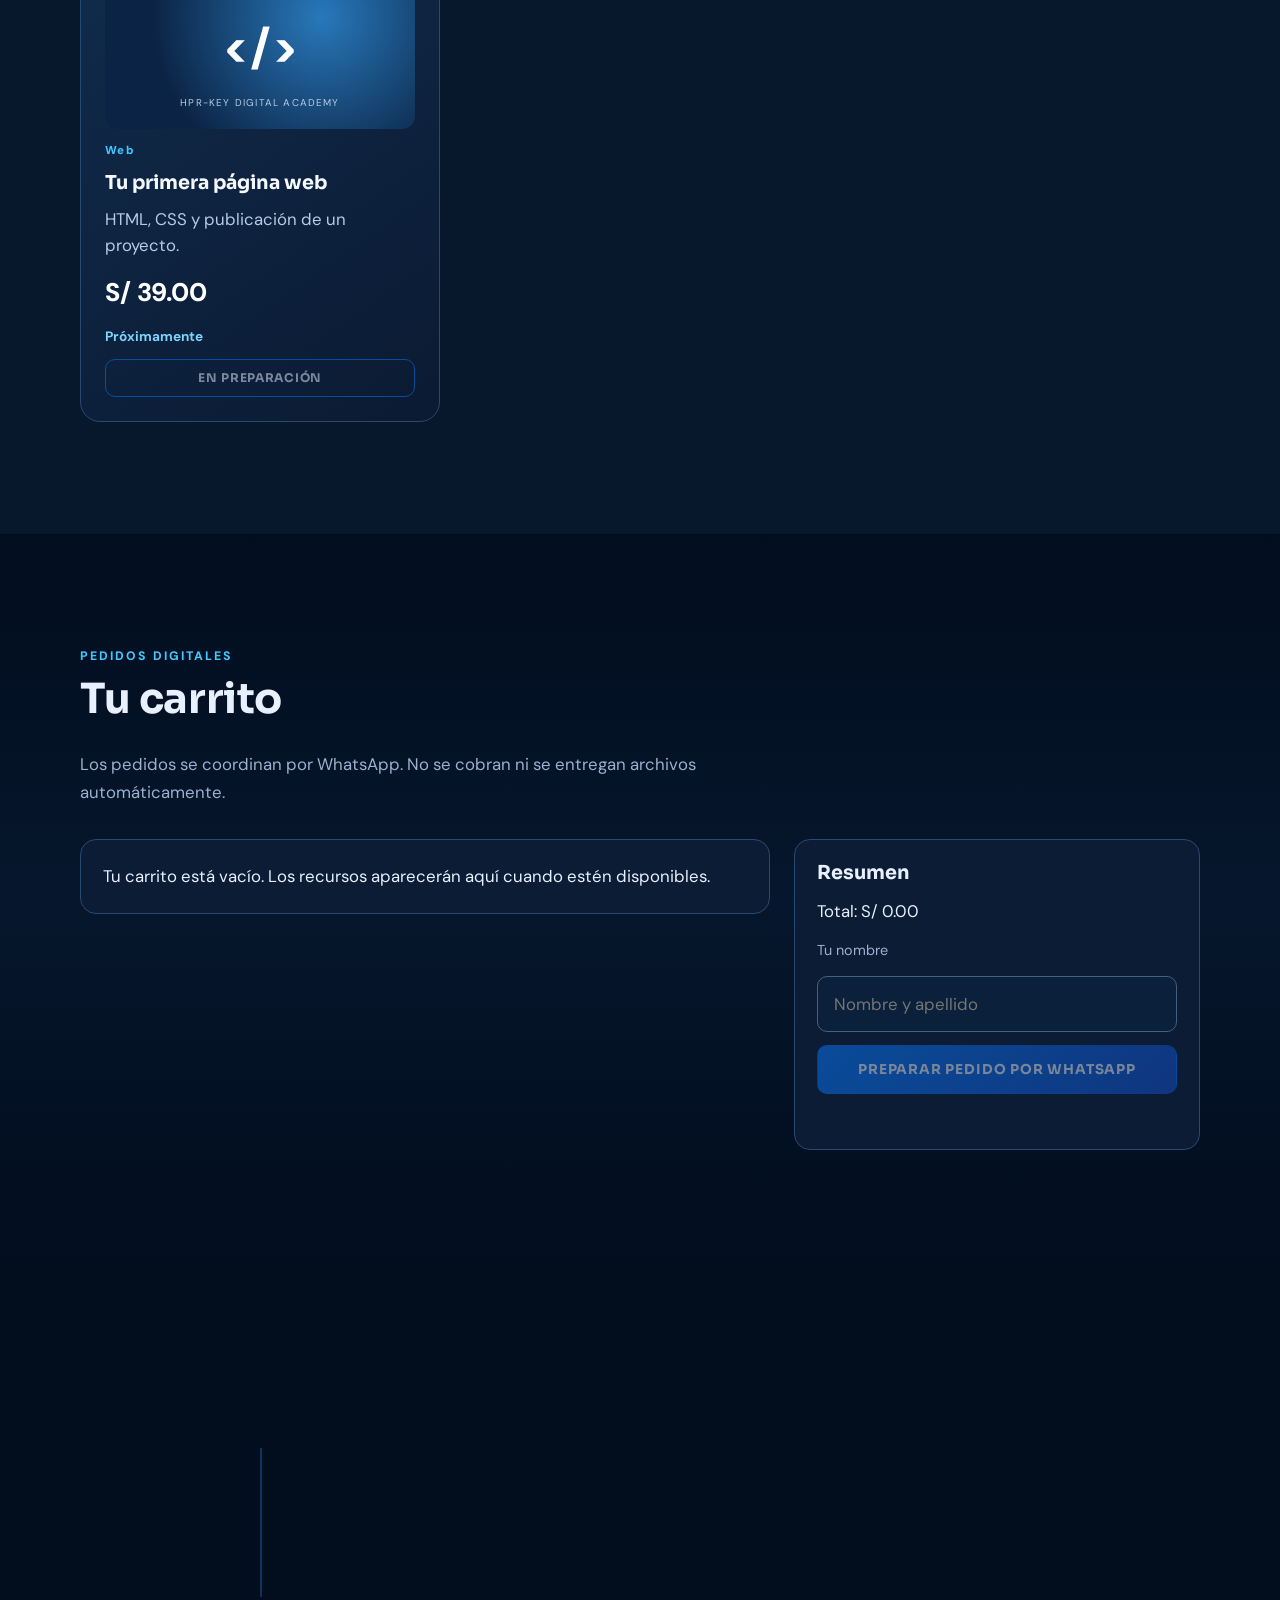
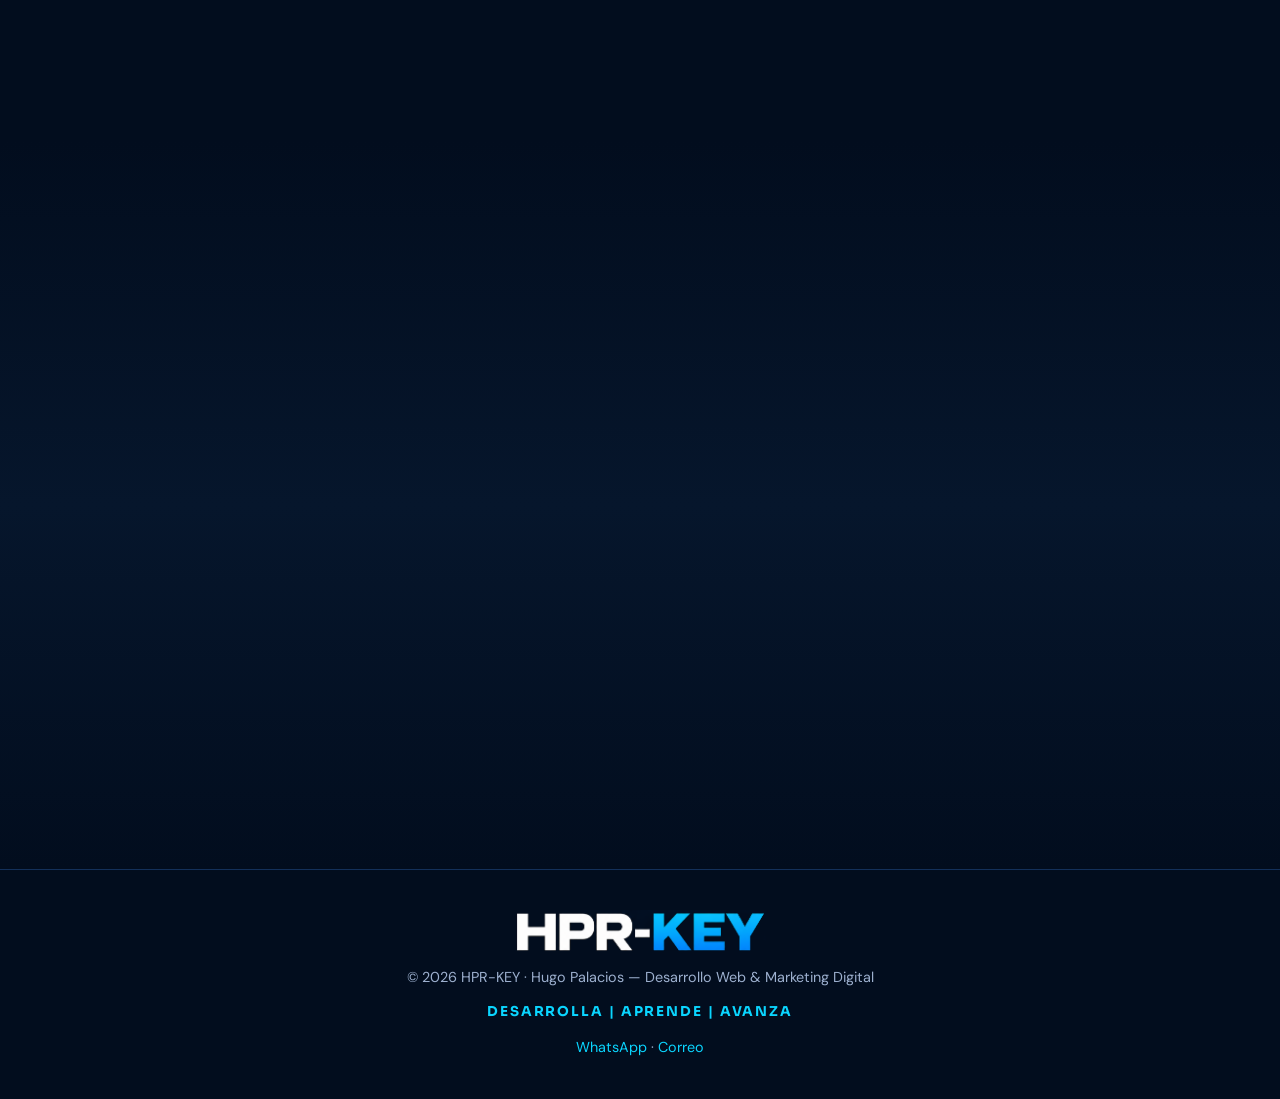
==== commit dc63256d: "Actualizar versión de CSS y JS para mostrar transiciones en GitHub Pages" ====
--- a/index.html
+++ b/index.html
@@ -19,7 +19,7 @@
   <link rel="preconnect" href="https://fonts.googleapis.com">
   <link rel="preconnect" href="https://fonts.gstatic.com" crossorigin>
   <link href="https://fonts.googleapis.com/css2?family=Sora:wght@500;700;800&family=DM+Sans:wght@400;500;700&display=swap" rel="stylesheet">
-  <link rel="stylesheet" href="css/style.css">
+  <link rel="stylesheet" href="css/style.css?v=20261019-3">
 </head>
 <body>
   <a class="skip" href="#inicio">Saltar al contenido</a>
@@ -253,7 +253,7 @@
   </dialog>
 
   <script src="js/projects.js"></script>
-  <script src="js/main.js"></script>
-  <script src="js/store.js?v=20261019-2"></script>
+  <script src="js/main.js?v=20261019-3"></script>
+  <script src="js/store.js?v=20261019-3"></script>
 </body>
 </html>
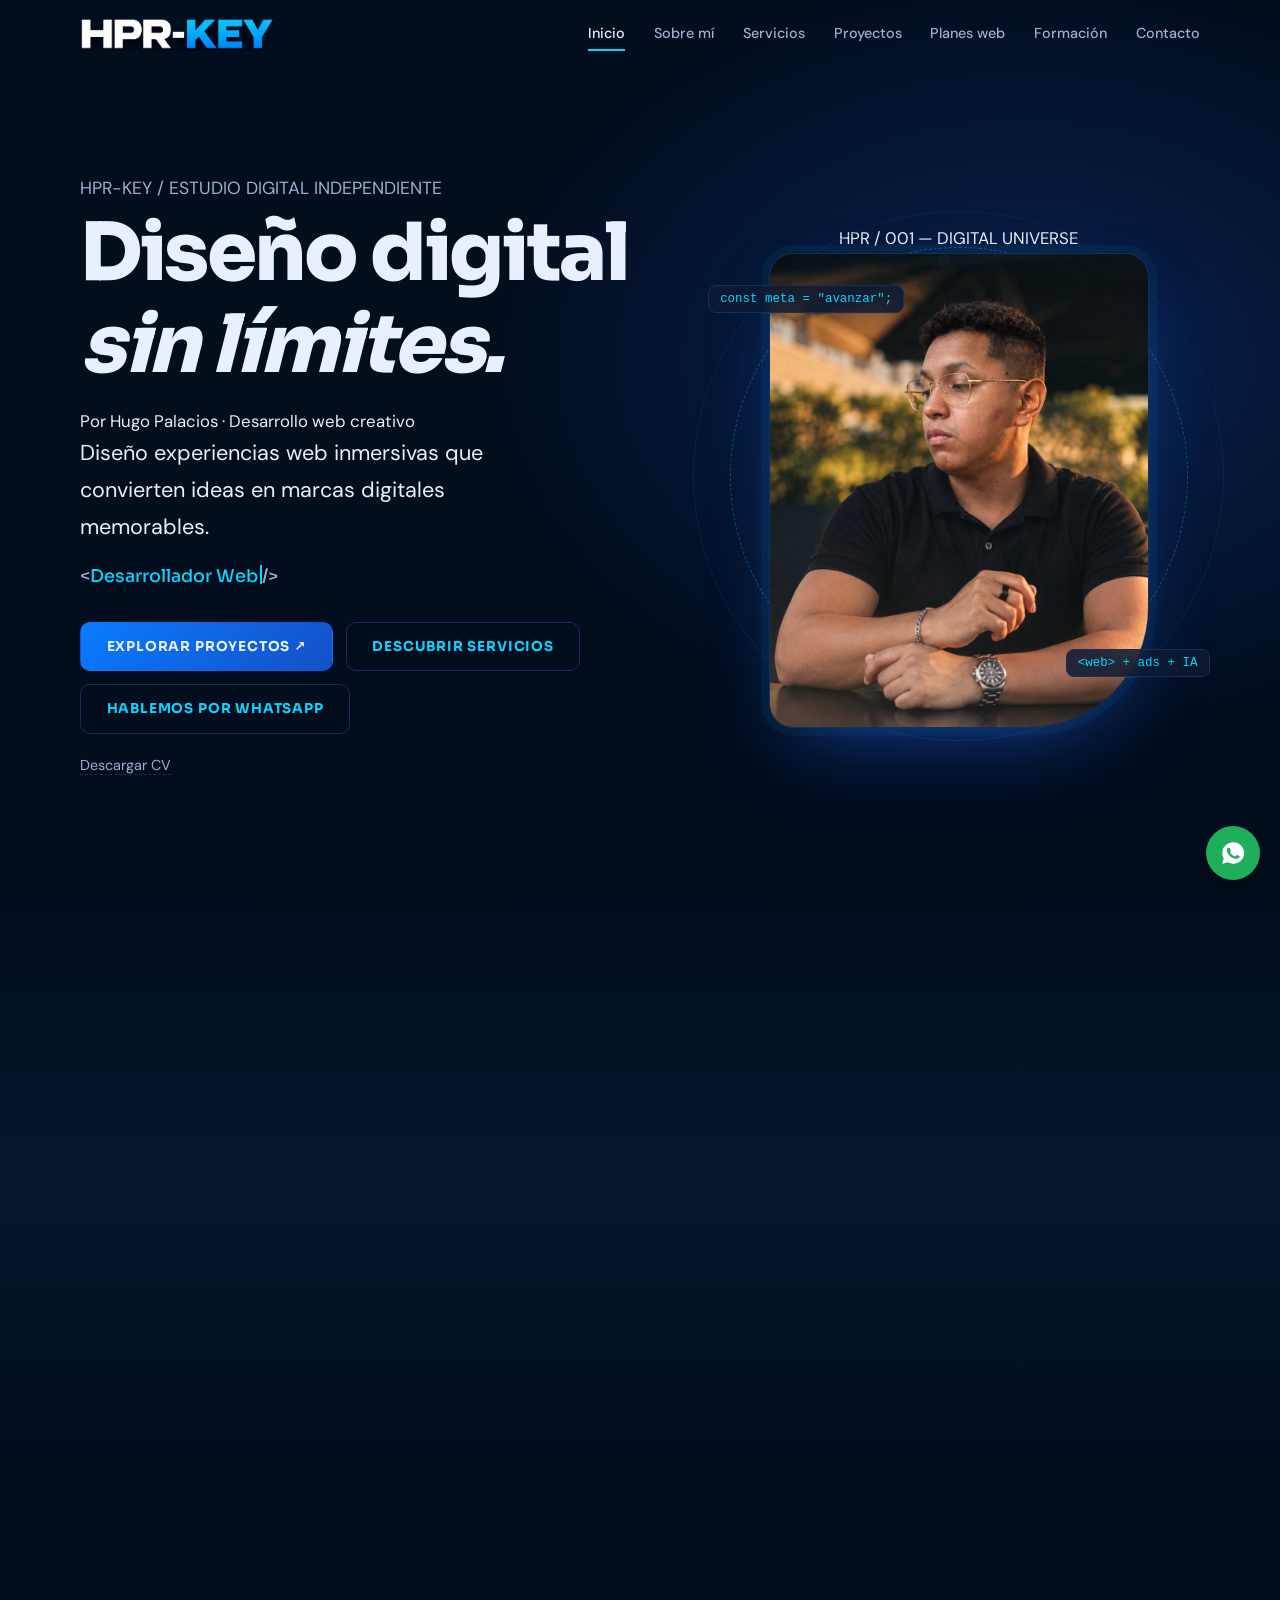
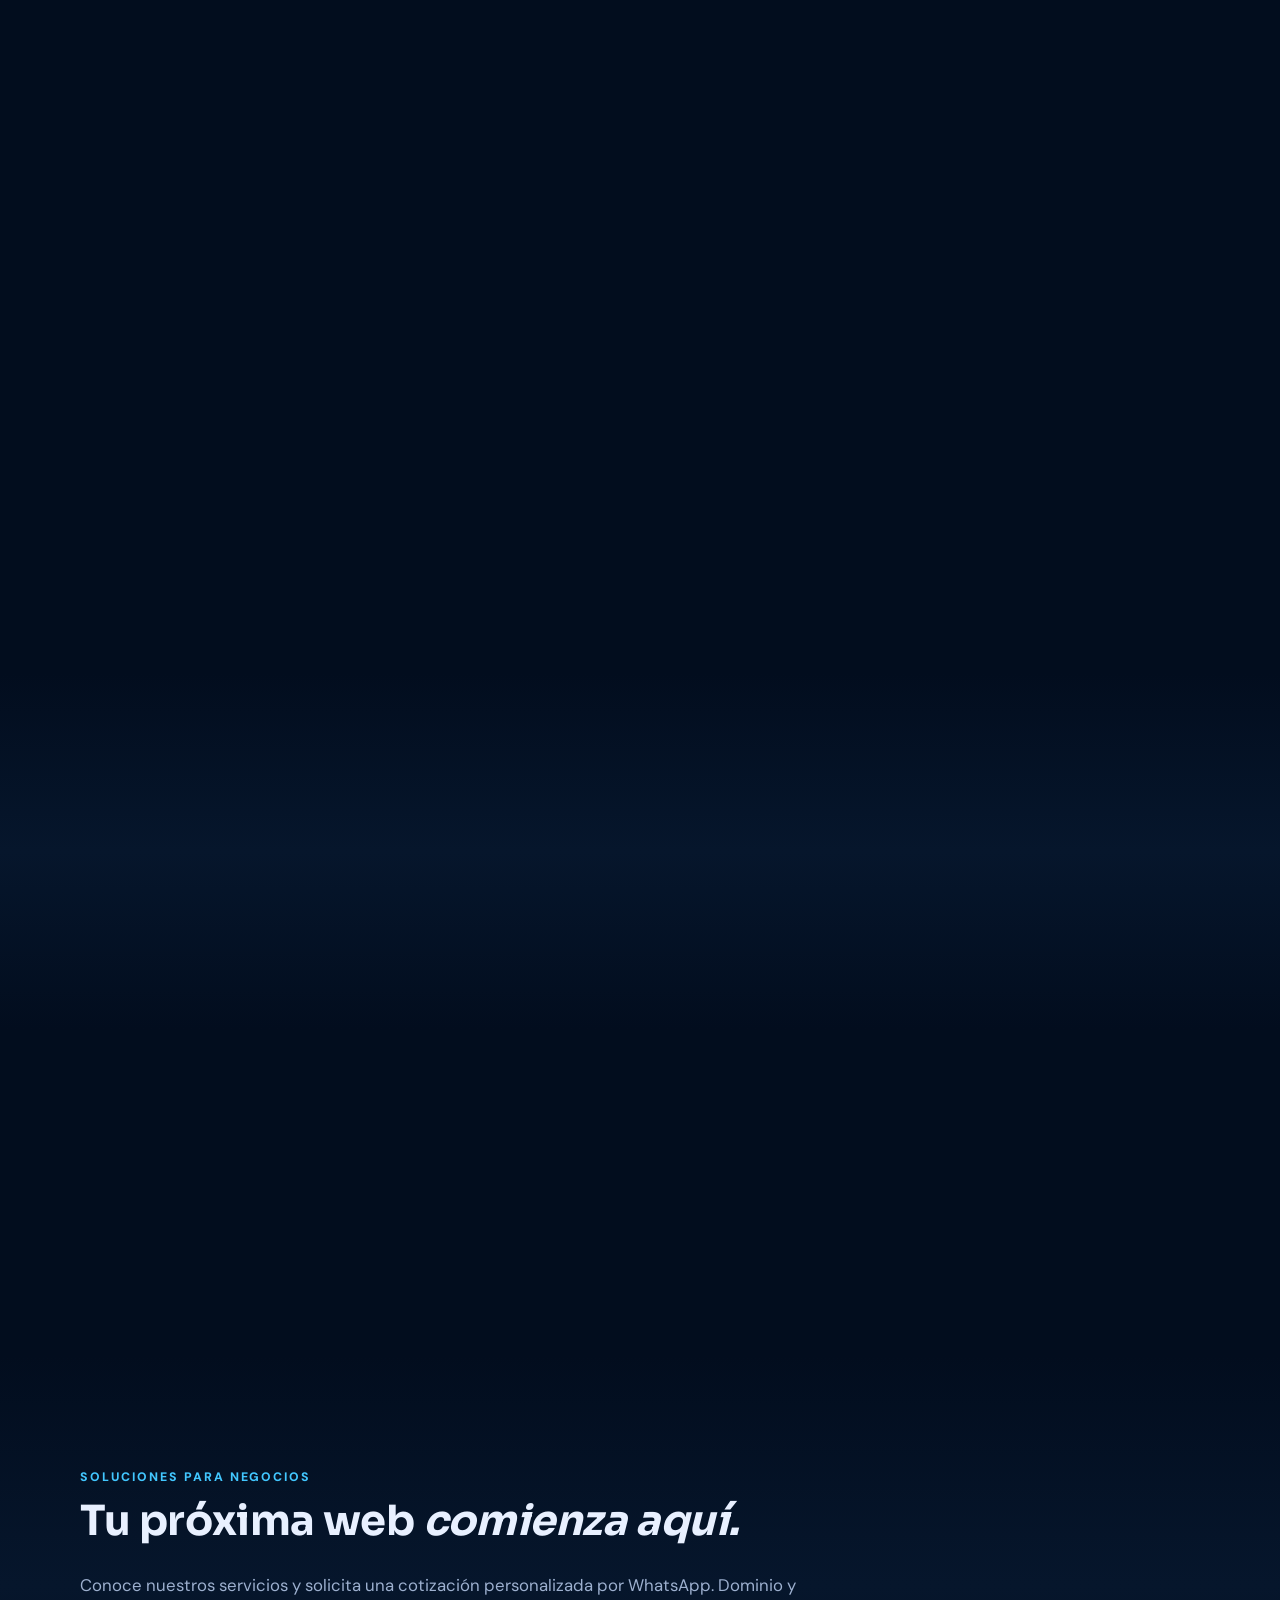
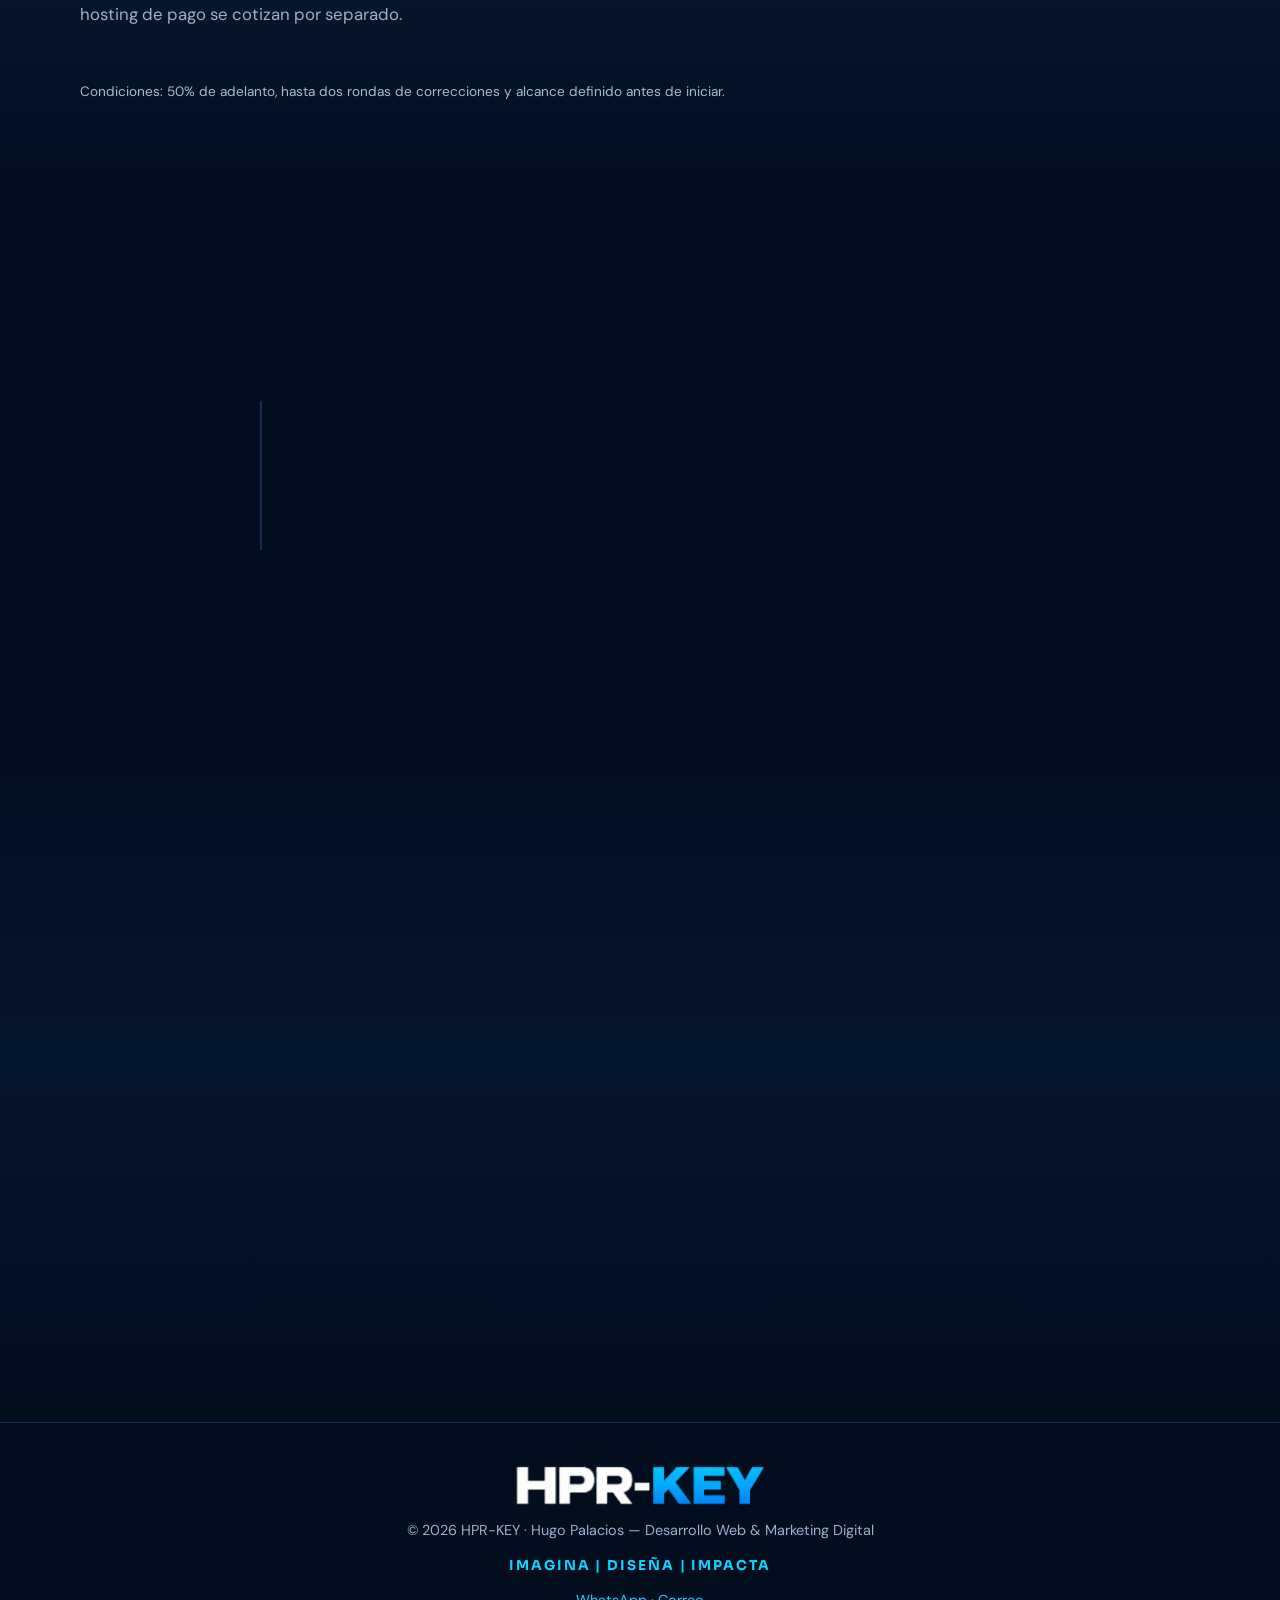
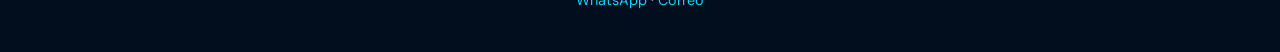
==== commit eeb4ee76: "Rediseño inmersivo HPR-KEY: index.html" ====
--- a/index.html
+++ b/index.html
@@ -3,14 +3,14 @@
 <head>
   <meta charset="UTF-8">
   <meta name="viewport" content="width=device-width, initial-scale=1">
-  <title>HPR-KEY | Desarrollo Web y Academia</title>
-  <meta name="description" content="HPR-KEY: desarrollo de páginas web, portafolio y recursos educativos prácticos en Perú.">
+  <title>HPR-KEY | Experiencias Digitales</title>
+  <meta name="description" content="HPR-KEY: diseño web inmersivo, proyectos digitales y experiencias interactivas.">
   <meta name="theme-color" content="#020d1e">
 
   <!-- Open Graph -->
   <meta property="og:type" content="website">
   <meta property="og:title" content="Hugo Palacios | Desarrollo Web & Marketing Digital">
-  <meta property="og:description" content="HPR-KEY: desarrollo de páginas web, portafolio y recursos educativos prácticos en Perú.">
+  <meta property="og:description" content="HPR-KEY: diseño web inmersivo, proyectos digitales y experiencias interactivas.">
   <meta property="og:image" content="assets/images/logo-hpr-key.png">
 
   <!-- Favicon: coloca tu favicon en assets/icons/favicon.png -->
@@ -19,7 +19,7 @@
   <link rel="preconnect" href="https://fonts.googleapis.com">
   <link rel="preconnect" href="https://fonts.gstatic.com" crossorigin>
   <link href="https://fonts.googleapis.com/css2?family=Sora:wght@500;700;800&family=DM+Sans:wght@400;500;700&display=swap" rel="stylesheet">
-  <link rel="stylesheet" href="css/style.css?v=20261019-3">
+  <link rel="stylesheet" href="css/style.css?v=immersive-20261021">
 </head>
 <body>
   <a class="skip" href="#inicio">Saltar al contenido</a>
@@ -37,33 +37,31 @@
         <a href="#servicios">Servicios</a>
         <a href="#proyectos">Proyectos</a>
         <a href="#planes">Planes web</a>
-        <a href="#academia">Academia</a>
-        <a href="#carrito">Carrito <span id="cartCount" aria-live="polite">0</span></a>
         <a href="#formacion">Formación</a>
         <a href="#contacto">Contacto</a>
       </nav>
     </div>
   </header>
 
-  <main>
+  <div class="scroll-progress" aria-hidden="true"></div><main>
     <!-- ===== HERO ===== -->
     <section class="hero" id="inicio">
       <div class="wrap hero__grid">
         <div class="hero__text">
-          <p class="hello">Hola, soy</p>
-          <h1>Hugo Palacios</h1>
-          <p class="lead">Creo páginas web profesionales y recursos educativos para ayudarte a crecer en el mundo digital.</p>
+          <p class="hello">HPR-KEY / ESTUDIO DIGITAL INDEPENDIENTE</p>
+          <h1>Diseño digital <em>sin límites.</em></h1><p class="hero__by">Por Hugo Palacios · Desarrollo web creativo</p>
+          <p class="lead">Diseño experiencias web inmersivas que convierten ideas en marcas digitales memorables.</p>
           <p class="roles" aria-live="polite"><span class="roles__pre">&lt;</span><span id="role">Desarrollador Web</span><span class="caret" aria-hidden="true"></span><span class="roles__pre">/&gt;</span></p>
           <div class="btns">
-            <a class="btn btn--primary" href="#planes">Contratar una web</a>
-            <a class="btn btn--ghost" href="#academia">Explorar academia</a>
+            <a class="btn btn--primary" href="#proyectos">Explorar proyectos ↗</a>
+            <a class="btn btn--ghost" href="#servicios">Descubrir servicios</a>
             <a class="btn btn--ghost" data-wa="Hola Hugo, vi tu portafolio y me gustaría conversar contigo sobre un proyecto." href="#contacto" target="_blank" rel="noopener">Hablemos por WhatsApp</a>
           </div>
           <!-- CV: sube tu archivo a assets/cv/CV-Hugo-Palacios.pdf -->
           <a class="cv" href="assets/cv/CV-Hugo-Palacios.pdf" download>Descargar CV</a>
         </div>
 
-        <div class="hero__visual">
+        <div class="hero__visual"><div class="immersive-scene" aria-hidden="true"><div class="orb orb--outer"></div><div class="orb orb--ring"></div><div class="orb orb--core"></div><span class="orb__label">HPR / 001 — DIGITAL UNIVERSE</span></div>
           <div class="ring ring--1"></div><div class="ring ring--2"></div>
           <div class="photo">
             <img id="heroPhoto" src="assets/images/hugo-palacios.jpg" alt="Retrato de Hugo Palacios" width="480" height="600" fetchpriority="high">
@@ -83,14 +81,14 @@
         <p>Soy Hugo Palacios, desarrollador web orientado también al marketing digital. Me apasiona transformar ideas en soluciones digitales funcionales, modernas y visualmente atractivas.</p>
         <p>Combino desarrollo web, marketing, Meta Ads e inteligencia artificial para ayudar a negocios y profesionales a fortalecer su presencia digital.</p>
         <p>Mi objetivo no es solamente crear una página web, sino desarrollar experiencias digitales capaces de comunicar, conectar y generar oportunidades.</p>
-        <p class="slogan">DESARROLLA | APRENDE | AVANZA</p>
+        <p class="slogan">IMAGINA | DISEÑA | IMPACTA</p>
       </div>
     </section>
 
     <!-- ===== SERVICIOS ===== -->
     <section class="sec" id="servicios">
       <div class="wrap">
-        <h2 class="reveal">Servicios</h2>
+        <p class="section-kicker reveal">QUÉ PODEMOS CREAR</p><h2 class="reveal">Experiencias <em>con propósito.</em></h2>
         <div class="grid grid--4">
           <!-- SERVICIO: para cambiar el mensaje edita data-service -->
           <article class="card reveal">
@@ -138,7 +136,7 @@
     <!-- ===== PROYECTOS ===== -->
     <section class="sec" id="proyectos">
       <div class="wrap">
-        <h2 class="reveal">Proyectos</h2>
+        <p class="section-kicker reveal">TRABAJOS SELECCIONADOS</p><h2 class="reveal">Proyectos que <em>hablan por sí solos.</em></h2>
         <!-- Las tarjetas se generan automáticamente desde js/projects.js -->
         <div class="grid grid--3" id="projects"></div>
       </div>
@@ -149,42 +147,12 @@
     <section class="sec hp-section" id="planes">
       <div class="wrap">
         <p class="hp-eyebrow">SOLUCIONES PARA NEGOCIOS</p>
-        <h2>Planes de desarrollo web</h2>
+        <h2>Tu próxima web <em>comienza aquí.</em></h2>
         <p class="hp-intro">Conoce nuestros servicios y solicita una cotización personalizada por WhatsApp. Dominio y hosting de pago se cotizan por separado.</p>
         <div class="hp-grid" id="hpPlans"></div>
         <p class="hp-note">Condiciones: 50% de adelanto, hasta dos rondas de correcciones y alcance definido antes de iniciar.</p>
       </div>
     </section>
-    <!-- ACADEMIA DIGITAL -->
-    <section class="sec hp-section hp-section--dark" id="academia">
-      <div class="wrap">
-        <p class="hp-eyebrow">HPR-KEY DIGITAL ACADEMY</p>
-        <h2>Aprende habilidades digitales</h2>
-        <p class="hp-intro">Guías, plantillas y cursos prácticos. Ya puedes solicitar nuestra guía Inteligencia Artificial desde Cero. Los demás materiales se muestran como próximos lanzamientos.</p>
-        <div class="hp-controls">
-          <label class="hp-search-label" for="productSearch">Buscar recursos <input id="productSearch" type="search" placeholder="Buscar por nombre o tema..."></label>
-          <label class="hp-search-label" for="productCategory">Categoría <select id="productCategory"><option value="todos">Todas</option><option value="IA">Inteligencia artificial</option><option value="Excel">Excel</option><option value="Diseño">Diseño</option><option value="Web">Desarrollo web</option></select></label>
-        </div>
-        <div class="hp-grid" id="hpProducts"></div>
-      </div>
-    </section>
-    <!-- CARRITO -->
-    <section class="sec hp-section" id="carrito">
-      <div class="wrap">
-        <p class="hp-eyebrow">PEDIDOS DIGITALES</p><h2>Tu carrito</h2>
-        <p class="hp-intro">Los pedidos se coordinan por WhatsApp. No se cobran ni se entregan archivos automáticamente.</p>
-        <div class="hp-cart-layout">
-          <div id="hpCartItems" aria-live="polite"></div>
-          <div class="hp-checkout">
-            <h3>Resumen</h3><p id="hpCartTotal">Total: S/ 0</p>
-            <label for="hpBuyer">Tu nombre</label><input id="hpBuyer" type="text" maxlength="100" autocomplete="name" placeholder="Nombre y apellido">
-            <button id="hpCheckout" class="btn btn--primary" type="button">Preparar pedido por WhatsApp</button>
-            <p id="hpCartStatus" role="status" class="hp-note"></p>
-          </div>
-        </div>
-      </div>
-    </section>
-
     <!-- ===== FORMACIÓN ===== -->
     <section class="sec" id="formacion">
       <div class="wrap narrow">
@@ -228,7 +196,7 @@
     <div class="wrap foot__in">
       <span class="logo-crop logo-crop--lg"><img src="assets/images/logo-hpr-key.png" alt="Logo HPR-KEY" width="1254" height="1254" loading="lazy"></span>
       <p>© 2026 HPR-KEY · Hugo Palacios — Desarrollo Web &amp; Marketing Digital</p>
-      <p class="slogan">DESARROLLA | APRENDE | AVANZA</p>
+      <p class="slogan">IMAGINA | DISEÑA | IMPACTA</p>
       <p><a data-wa="Hola Hugo, vi tu portafolio y me gustaría conversar contigo sobre un proyecto." href="https://wa.me/51952544545" target="_blank" rel="noopener">WhatsApp</a> · <a href="mailto:hugopalaciosriera@gmail.com">Correo</a></p>
     </div>
   </footer>
@@ -253,7 +221,6 @@
   </dialog>
 
   <script src="js/projects.js"></script>
-  <script src="js/main.js?v=20261019-3"></script>
-  <script src="js/store.js?v=20261019-3"></script>
+  <script src="js/main.js?v=immersive-20261021"></script>
 </body>
 </html>
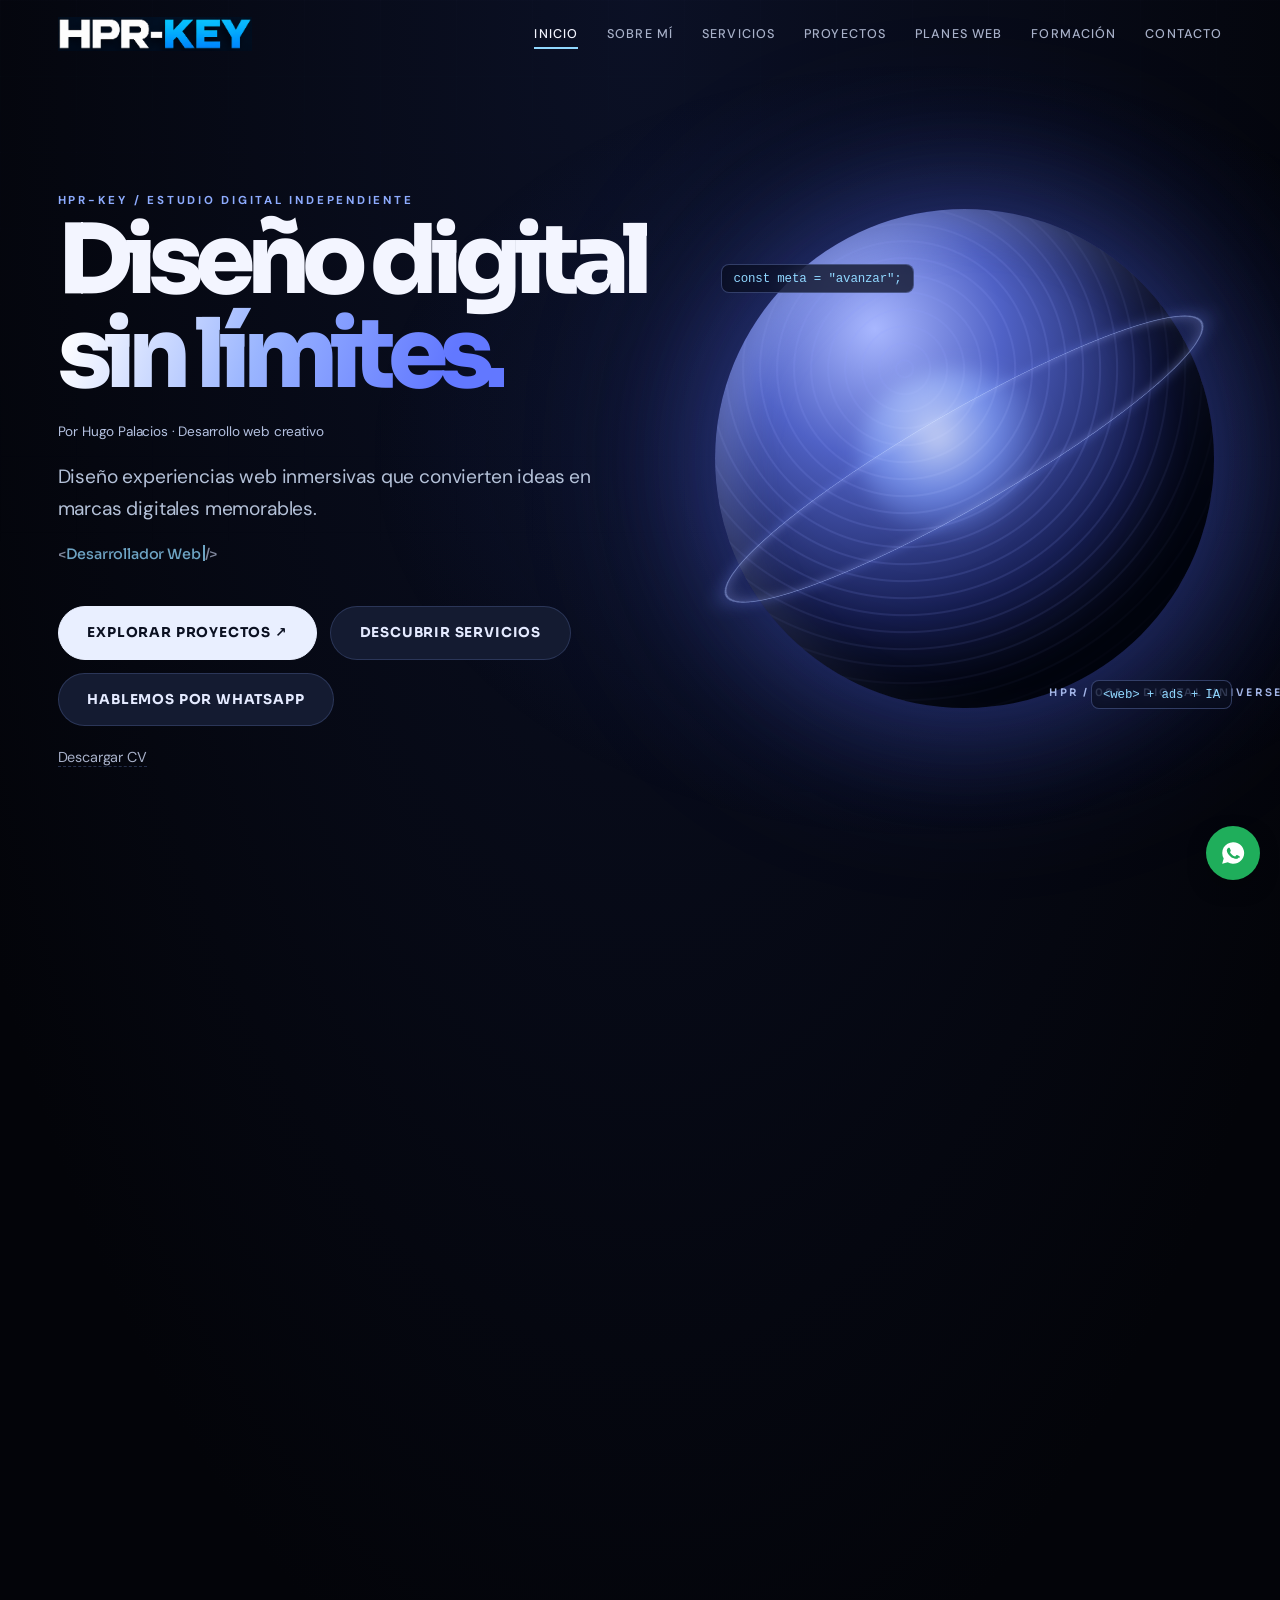
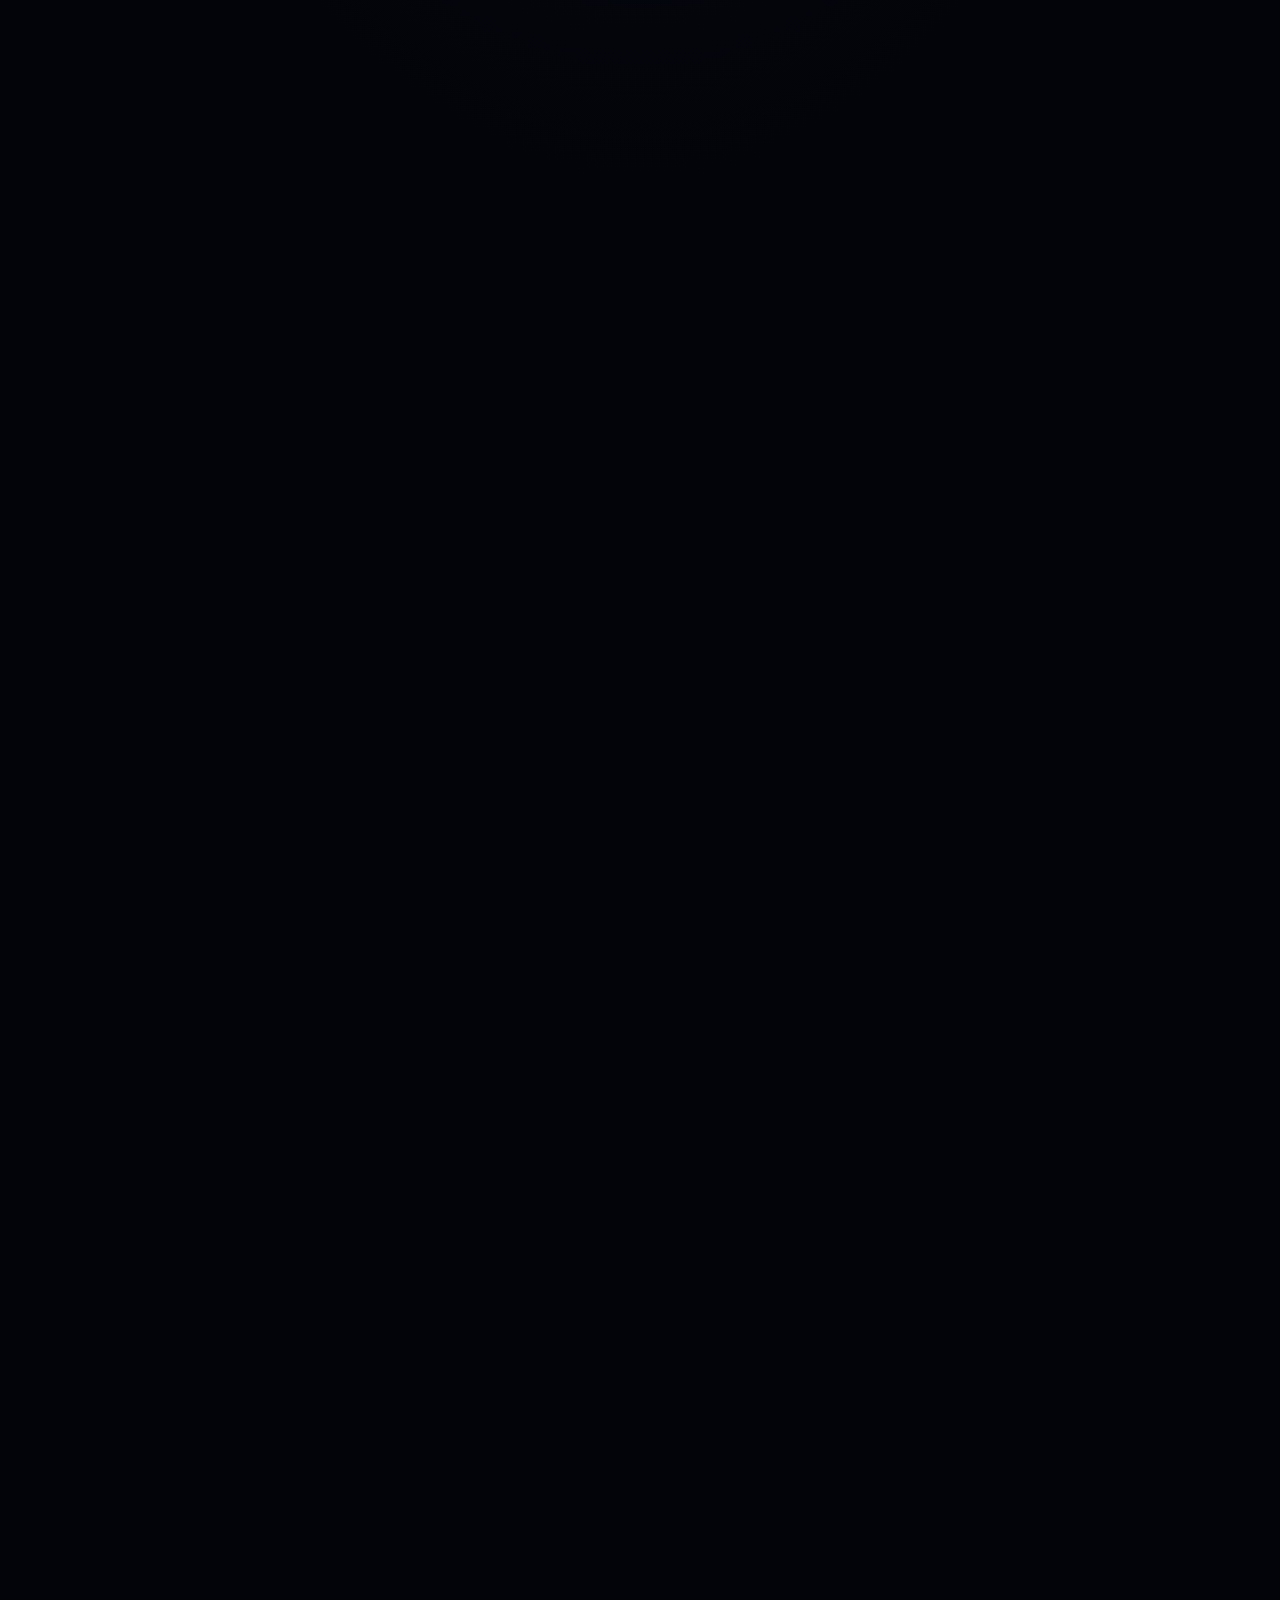
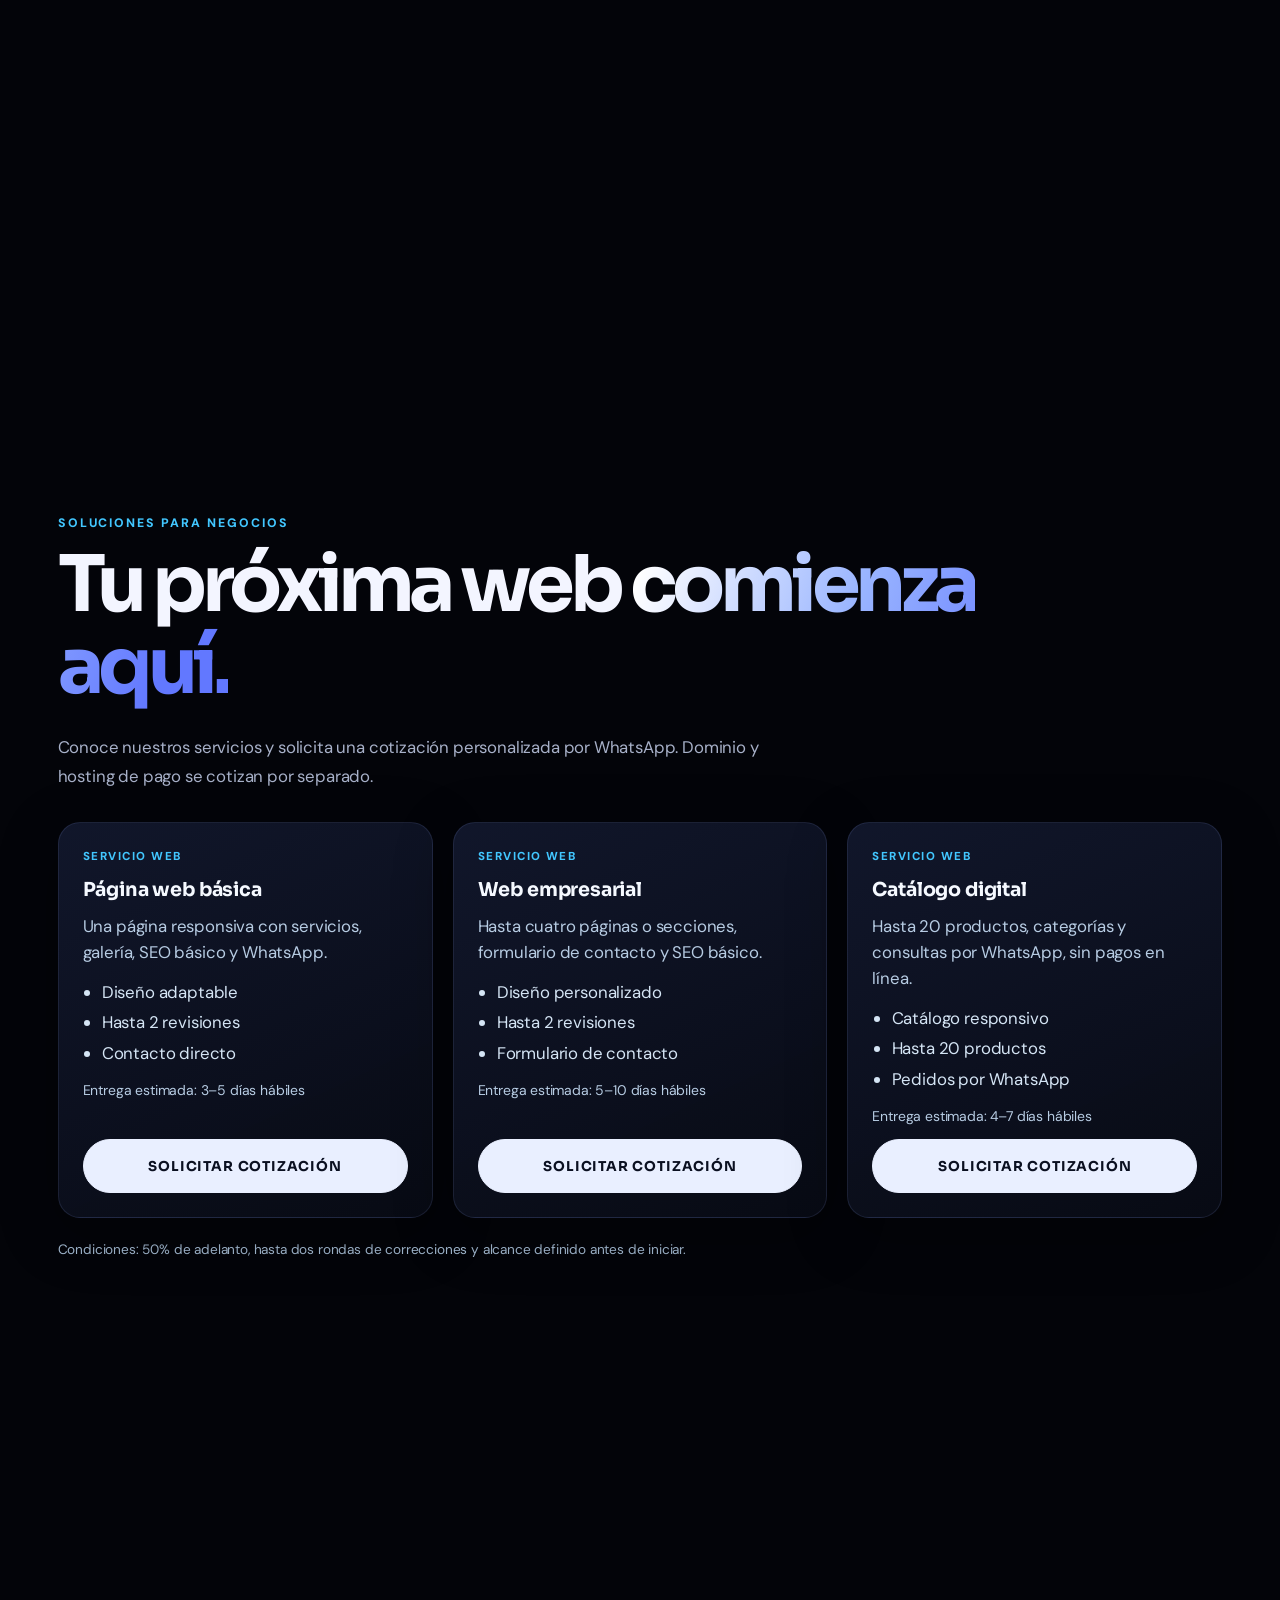
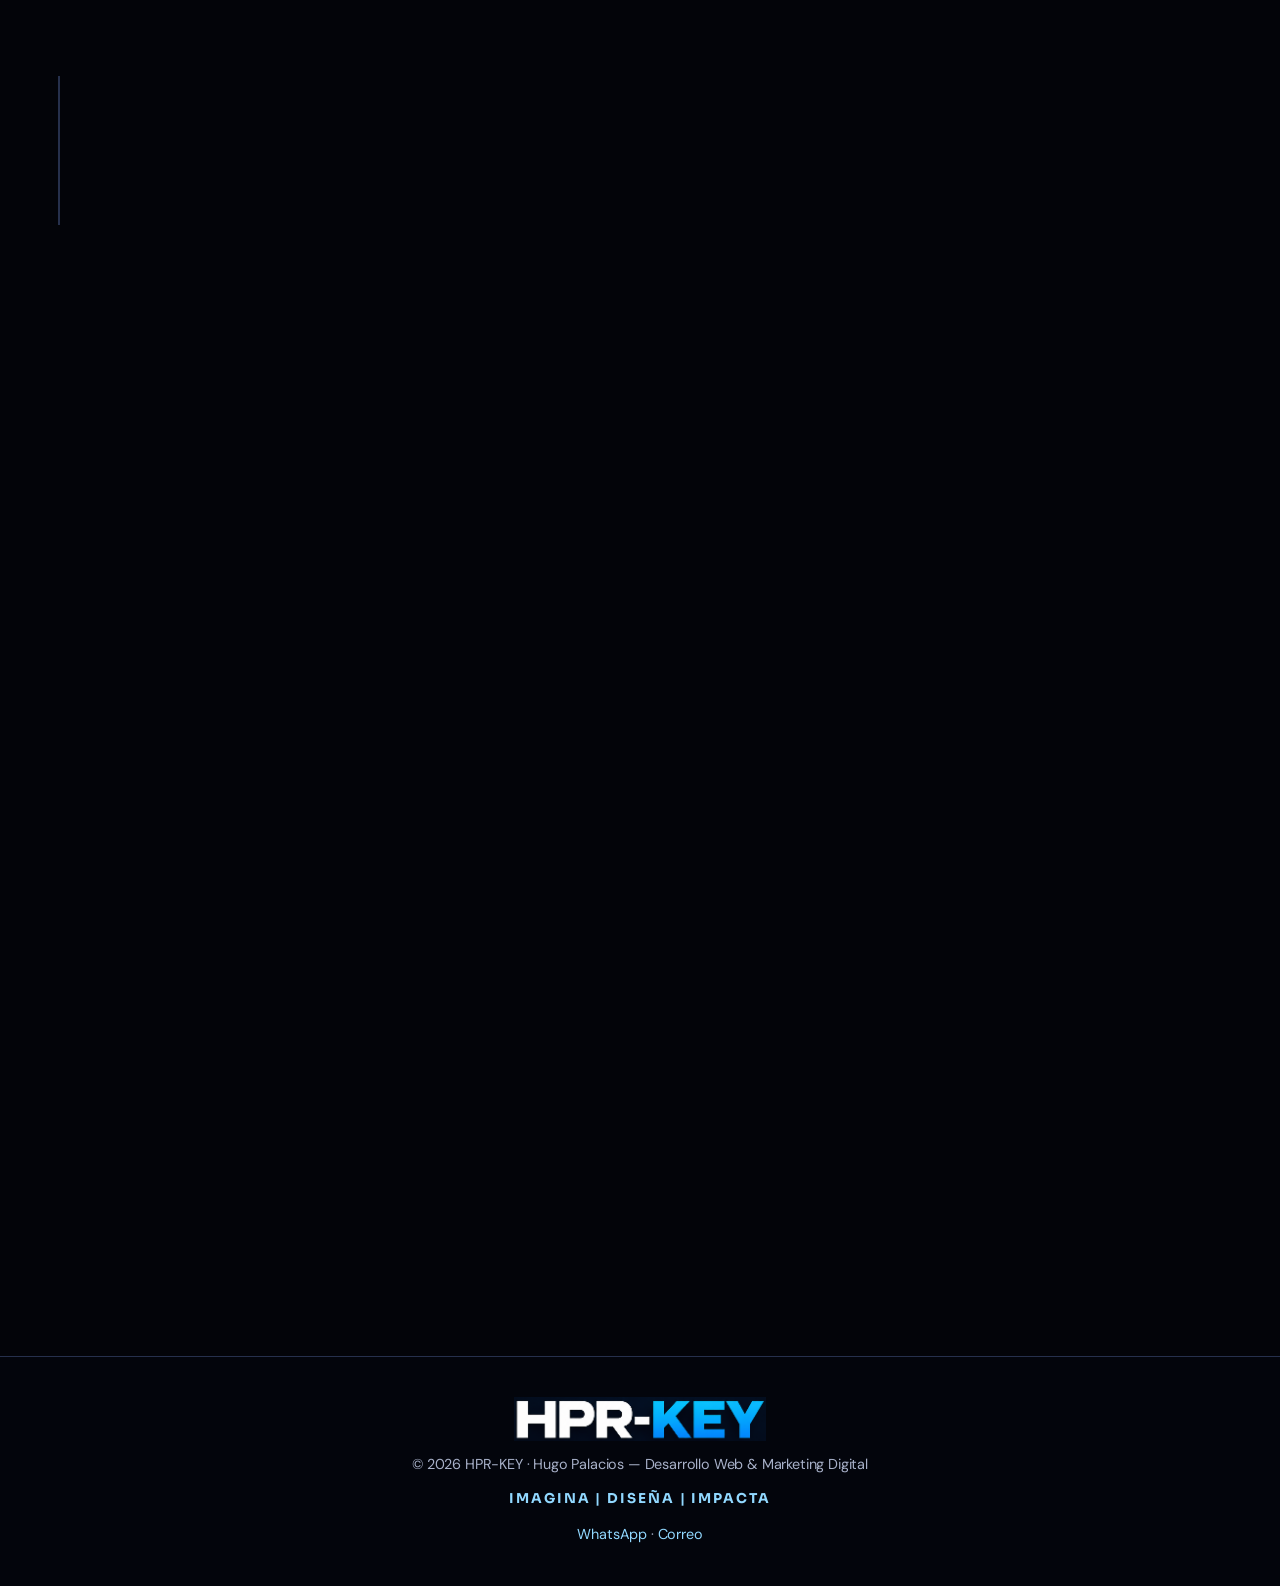
==== commit cd843abe: "Mantener planes y corregir animación de revelado" ====
--- a/index.html
+++ b/index.html
@@ -149,7 +149,11 @@
         <p class="hp-eyebrow">SOLUCIONES PARA NEGOCIOS</p>
         <h2>Tu próxima web <em>comienza aquí.</em></h2>
         <p class="hp-intro">Conoce nuestros servicios y solicita una cotización personalizada por WhatsApp. Dominio y hosting de pago se cotizan por separado.</p>
-        <div class="hp-grid" id="hpPlans"></div>
+        <div class="hp-grid" id="hpPlans">
+<article class="hp-card"><span class="hp-kicker">SERVICIO WEB</span><h3>Página web básica</h3><p>Una página responsiva con servicios, galería, SEO básico y WhatsApp.</p><ul><li>Diseño adaptable</li><li>Hasta 2 revisiones</li><li>Contacto directo</li></ul><small>Entrega estimada: 3–5 días hábiles</small><a class="btn btn--primary hp-action" href="https://wa.me/51952544545?text=Hola%2C%20quisiera%20cotizar%20una%20p%C3%A1gina%20web%20b%C3%A1sica." target="_blank" rel="noopener noreferrer">Solicitar cotización</a></article>
+<article class="hp-card"><span class="hp-kicker">SERVICIO WEB</span><h3>Web empresarial</h3><p>Hasta cuatro páginas o secciones, formulario de contacto y SEO básico.</p><ul><li>Diseño personalizado</li><li>Hasta 2 revisiones</li><li>Formulario de contacto</li></ul><small>Entrega estimada: 5–10 días hábiles</small><a class="btn btn--primary hp-action" href="https://wa.me/51952544545?text=Hola%2C%20quisiera%20cotizar%20una%20web%20empresarial." target="_blank" rel="noopener noreferrer">Solicitar cotización</a></article>
+<article class="hp-card"><span class="hp-kicker">SERVICIO WEB</span><h3>Catálogo digital</h3><p>Hasta 20 productos, categorías y consultas por WhatsApp, sin pagos en línea.</p><ul><li>Catálogo responsivo</li><li>Hasta 20 productos</li><li>Pedidos por WhatsApp</li></ul><small>Entrega estimada: 4–7 días hábiles</small><a class="btn btn--primary hp-action" href="https://wa.me/51952544545?text=Hola%2C%20quisiera%20cotizar%20un%20cat%C3%A1logo%20digital." target="_blank" rel="noopener noreferrer">Solicitar cotización</a></article>
+</div>
         <p class="hp-note">Condiciones: 50% de adelanto, hasta dos rondas de correcciones y alcance definido antes de iniciar.</p>
       </div>
     </section>
--- a/css/style.css
+++ b/css/style.css
@@ -245,3 +245,37 @@
   .photo img,.photo .photo__alt{animation:none!important}
   .photo .photo__alt{opacity:0}
 }
+
+/* HPR-KEY · Immersive concept — CSS 3D with mobile fallback */
+:root{--bg:#030409;--bg2:#080b17;--card:#0c1020;--line:#26304c;--blue:#546dff;--cyan:#91d8ff;--text:#f3f5ff;--muted:#a8b1c9}
+body{background:#030409;background-image:radial-gradient(ellipse 75% 35% at 50% 0%,#17235066,transparent 80%);letter-spacing:-.01em}
+body::before{content:"";position:fixed;inset:0;pointer-events:none;z-index:0;opacity:.15;background-image:linear-gradient(#8d9fc31a 1px,transparent 1px),linear-gradient(90deg,#8d9fc31a 1px,transparent 1px);background-size:76px 76px;mask-image:linear-gradient(#000,transparent 80%)}
+main,.foot{position:relative;z-index:1}.wrap,.nav__in{width:min(1320px,91%)}
+.nav.is-scrolled{background:#050713df;border-color:#586b9c38}.nav__menu a{font-size:.79rem;text-transform:uppercase;letter-spacing:.09em}
+.hero{min-height:100svh;position:relative;overflow:hidden;background:radial-gradient(ellipse 60% 60% at 72% 50%,#3146b92d,transparent 72%);padding-top:110px}
+.hero__grid{min-height:75svh;grid-template-columns:minmax(0,1.12fr) minmax(0,.88fr);align-items:center}
+.hero__text{position:relative;z-index:4}
+.hero h1{font-size:clamp(3.4rem,7.5vw,8.5rem);line-height:.98;letter-spacing:-.085em;max-width:900px;font-weight:800;text-wrap:balance}
+.hero h1 em,h2 em{font-style:normal;background:linear-gradient(110deg,#fff 4%,#9ab5ff 45%,#6278ff 85%);color:transparent;background-clip:text;-webkit-background-clip:text}
+.hero .hello,.section-kicker{font-size:.72rem;font-weight:700;letter-spacing:.24em;color:#8eacff;text-transform:uppercase}
+.hero__by{font-size:.85rem;color:#b4c1e0;margin:1.1rem 0}.hero .lead{font-size:clamp(1.05rem,1.5vw,1.35rem);max-width:560px;color:#b4c1d8}.hero .roles{opacity:.75;font-size:.9rem}.hero .btns{margin-top:2.2rem}
+.btn{border-radius:100px;padding:1.08rem 1.8rem;background:#141b31;border-color:#52659a5e}.btn--primary{background:#e9efff;color:#0b1021;border-color:#e9efff}.btn--primary:hover{background:#9ab3ff;box-shadow:0 0 32px #627dff70}.btn--ghost{color:#e4eaff}
+.hero__visual{min-height:570px;position:relative;perspective:1100px;transform-style:preserve-3d}.hero__visual .photo,.hero__visual .ring{display:none}
+.hero__visual .chip{z-index:4;background:#080c1bba;border:1px solid #91a9ff4d;backdrop-filter:blur(10px)}
+.immersive-scene{position:absolute;inset:2% -15% 0 -20%;transform-style:preserve-3d;animation:orbFloat 7s ease-in-out infinite;filter:drop-shadow(0 0 85px #4558c27a)}
+.orb{position:absolute;left:50%;top:45%;border-radius:50%;transform-style:preserve-3d}
+.orb--outer{width:min(39vw,520px);height:min(39vw,520px);margin-left:max(-19.5vw,-260px);margin-top:max(-19.5vw,-260px);background:repeating-radial-gradient(circle at 38% 32%,transparent 0 7px,#8f9eff24 8px 9px,transparent 10px 17px),radial-gradient(circle at 32% 24%,#a8b7ff,#5062c6 25%,#171f55 57%,#030712 76%);box-shadow:inset -40px -35px 80px #01030c,inset 18px 17px 42px #a1b4ff70,0 0 120px #4053db40;animation:orbSpin 22s linear infinite}
+.orb--ring{width:min(43vw,580px);height:min(20vw,270px);margin-left:max(-21.5vw,-290px);margin-top:max(-10vw,-135px);border:2px solid #a6baff8c;box-shadow:0 0 28px #728cff5a,inset 0 0 22px #9aabff70;transform:rotate(-30deg) rotateX(68deg);animation:ringSpin 13s linear infinite}
+.orb--core{width:30%;height:30%;left:34%;top:29%;background:radial-gradient(circle at 40% 40%,#f0f4ff,#a7b9ff 12%,#4d68dd 36%,transparent 69%);filter:blur(10px);opacity:.75;mix-blend-mode:screen}
+.orb__label{position:absolute;right:2%;bottom:12%;font:600 .65rem var(--f-head);letter-spacing:.25em;color:#a3b5e7}
+@keyframes orbFloat{50%{transform:translateY(-22px) rotateY(12deg)}}@keyframes orbSpin{to{transform:rotate(360deg)}}@keyframes ringSpin{to{transform:rotate(330deg) rotateX(68deg)}}
+.sec{padding:clamp(6rem,12vw,12rem) 0}.sec:nth-of-type(even){background:transparent}
+.sec h2{font-size:clamp(2.8rem,6.1vw,6.5rem);letter-spacing:-.07em;line-height:1.05;max-width:950px}.section-kicker{margin-bottom:1.6rem}
+.card,.project,.hp-card{border-radius:22px!important;border:1px solid #7686c62c!important;background:linear-gradient(155deg,#151c34cc,#080b15ee)!important;box-shadow:0 15px 60px #0005;transition:transform .55s cubic-bezier(.2,.8,.2,1),box-shadow .5s,border-color .5s!important;transform-style:preserve-3d}
+.card:hover,.project:hover,.hp-card:hover{transform:translateY(-12px) rotateX(2deg)!important;box-shadow:0 35px 90px #1c2e7150!important;border-color:#8aa2ff8a!important}
+.project__img{overflow:hidden}.project__img img{transition:transform .9s cubic-bezier(.2,.8,.2,1)}.project:hover .project__img img{transform:scale(1.09)}
+.scroll-progress{position:fixed;top:0;left:0;width:100%;height:2px;z-index:90;background:linear-gradient(90deg,#9ed7ff,#6b71ff);transform:scaleX(0);transform-origin:left;pointer-events:none}
+.contact{border:1px solid #7489bd4d;border-radius:32px;background:radial-gradient(ellipse at 0 0,#354ab64a,transparent 60%),#0a1021;padding:clamp(2rem,5vw,5rem)}.foot{background:#03050c}
+@media(max-width:900px){.hero__grid{grid-template-columns:1fr}.hero__visual{min-height:340px;order:-1;pointer-events:none}.immersive-scene{inset:0}.orb--outer{width:300px;height:300px;margin-left:-150px;margin-top:-150px}.orb--ring{width:330px;height:150px;margin-left:-165px;margin-top:-75px}.hero h1{font-size:clamp(3.4rem,12vw,6.4rem)}.hero__visual .chip{display:none}}
+@media(max-width:600px){.hero__visual{min-height:280px}.orb--outer{width:250px;height:250px;margin-left:-125px;margin-top:-125px}.orb--ring{width:280px;height:130px;margin-left:-140px;margin-top:-65px}.hero{padding-top:85px}.hero h1{font-size:clamp(3.2rem,13vw,4.8rem)}.sec{padding:5.5rem 0}.sec h2{font-size:clamp(2.5rem,10vw,4rem)}}
+@media(prefers-reduced-motion:reduce){.immersive-scene,.orb--outer,.orb--ring{animation:none!important}.card,.project,.hp-card{transition:none!important}}
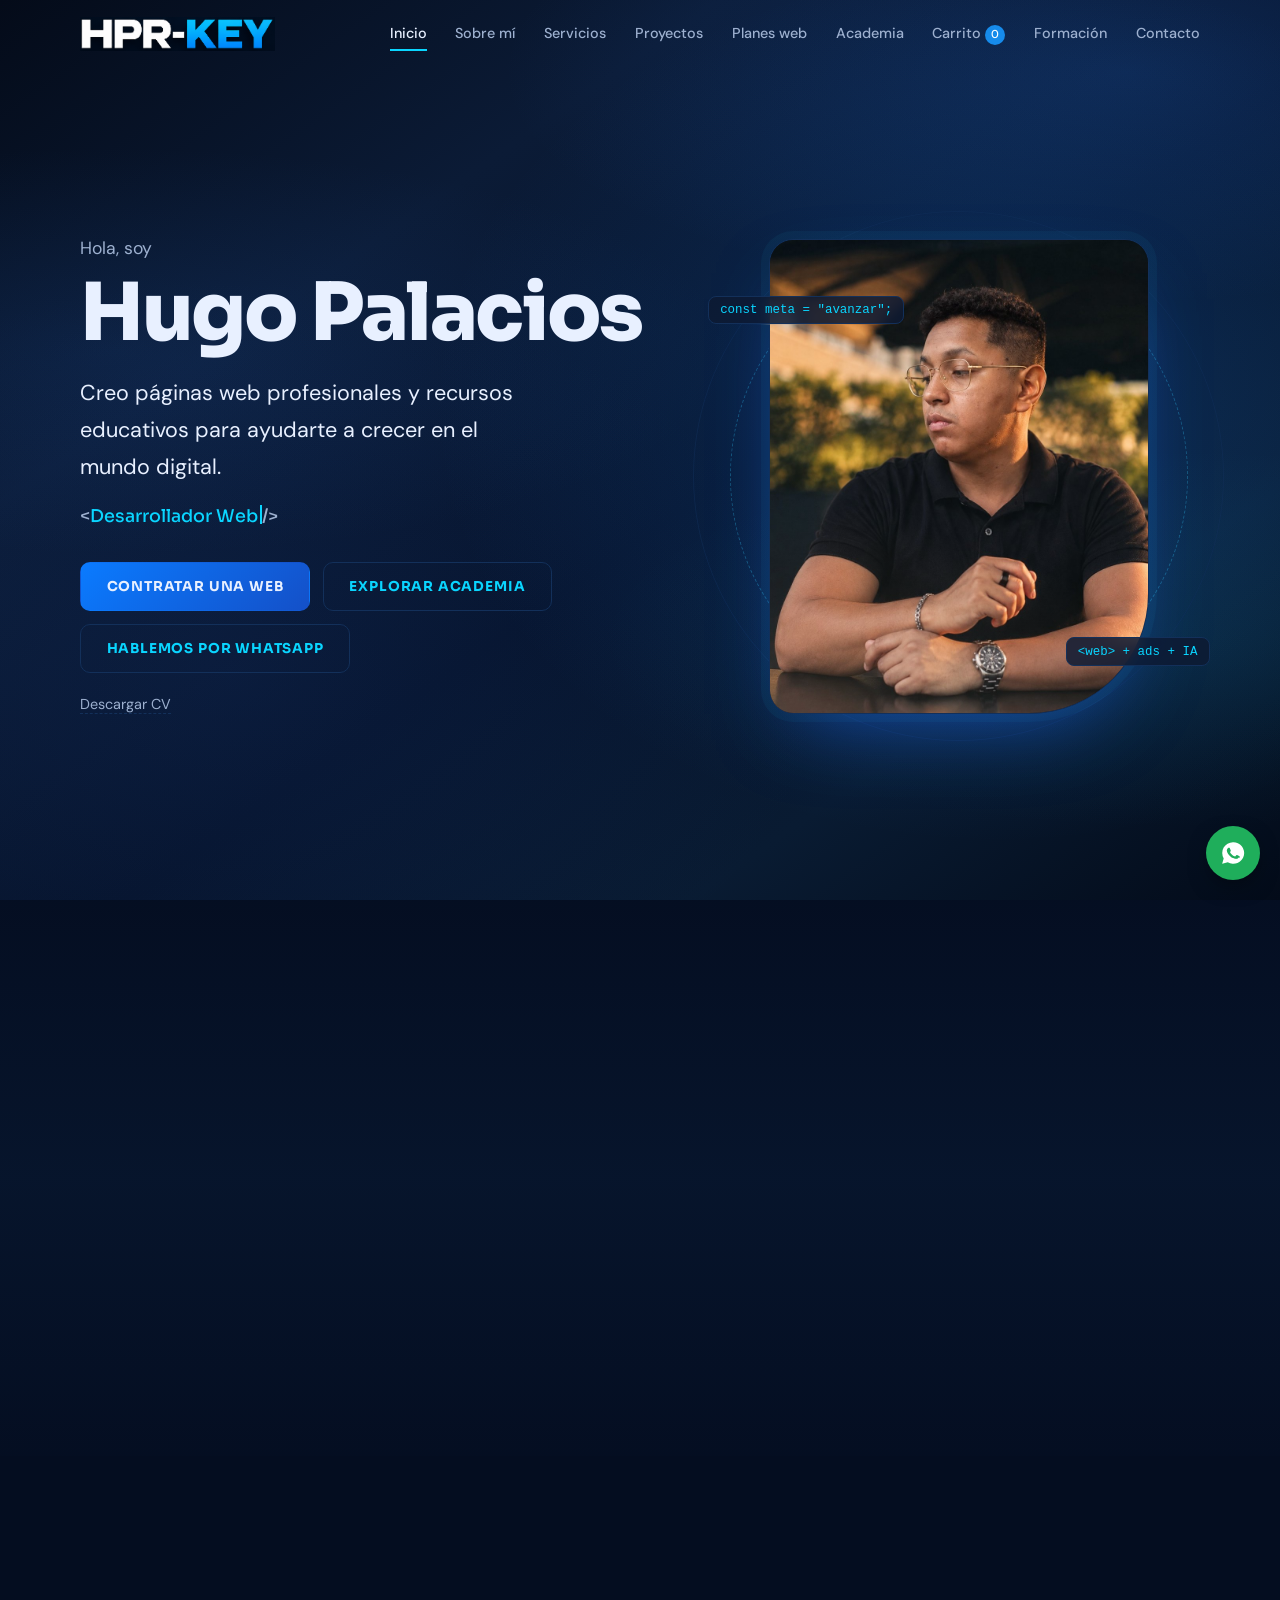
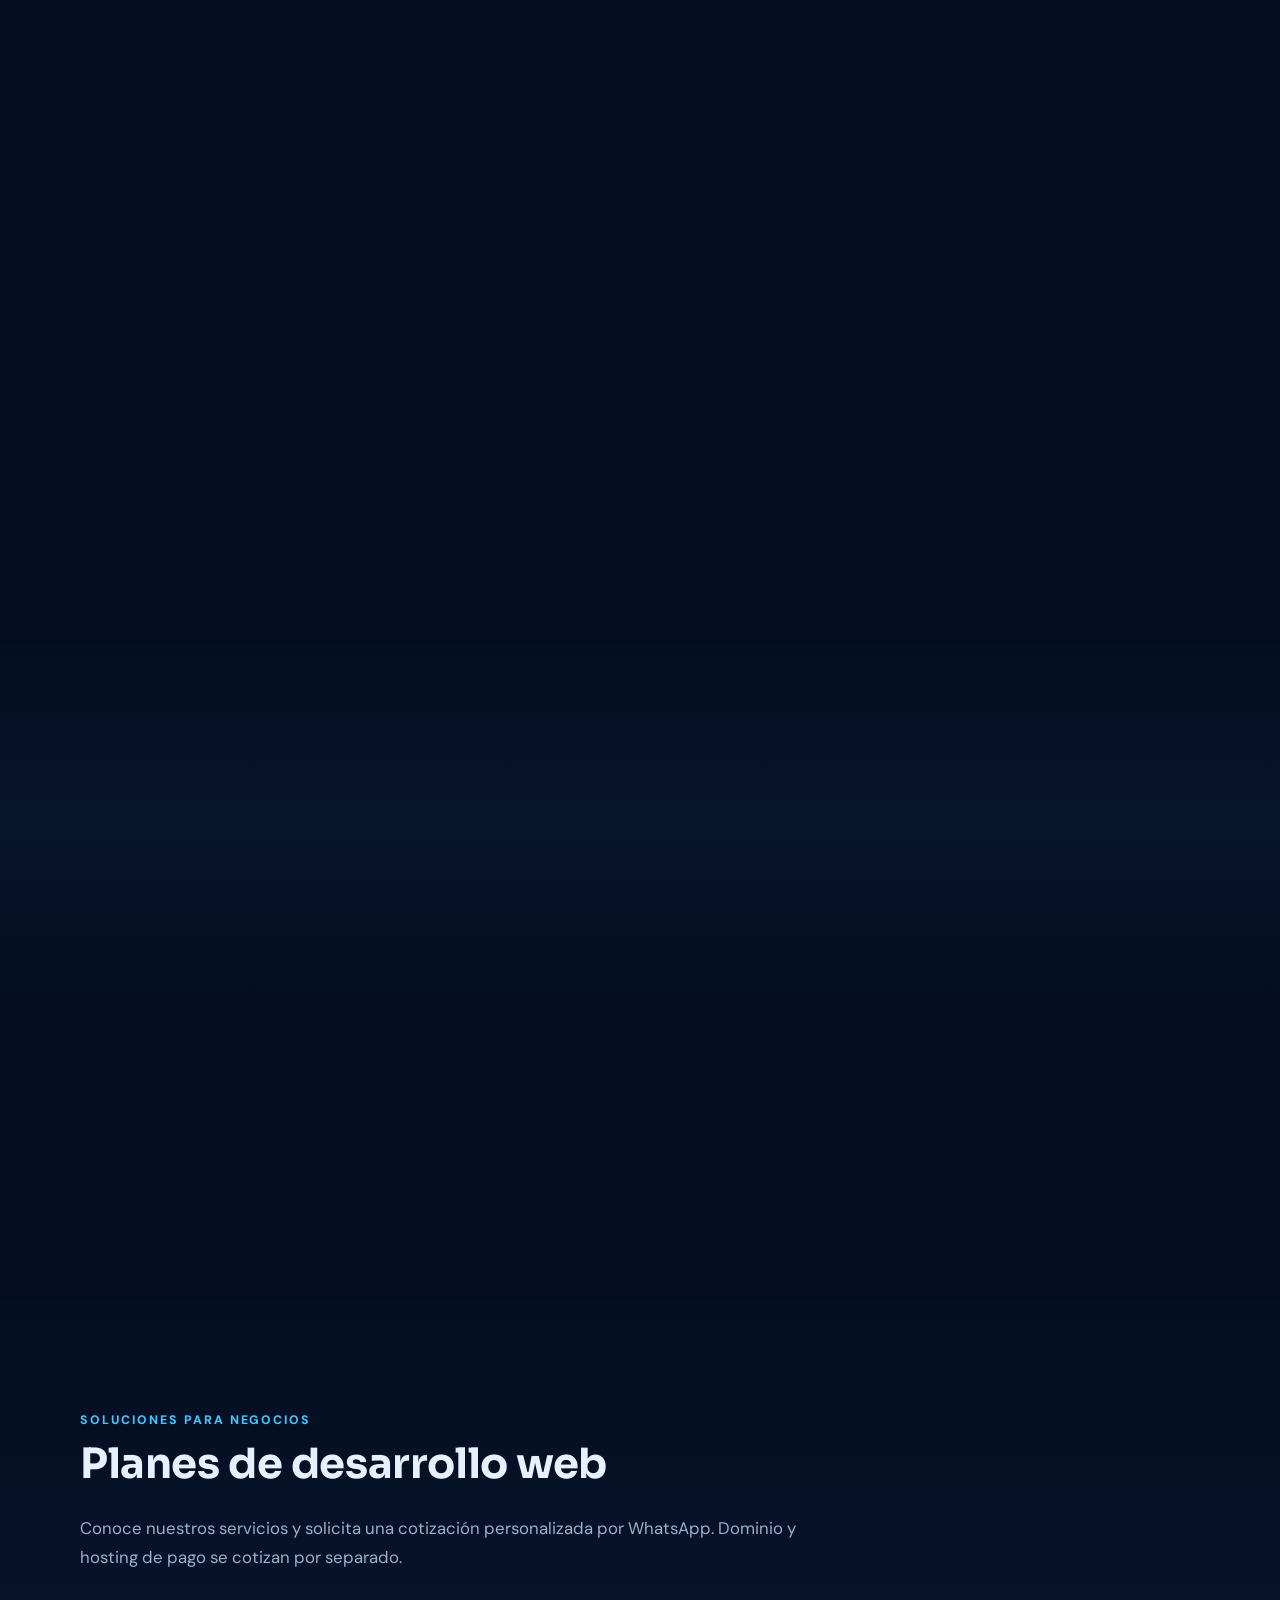
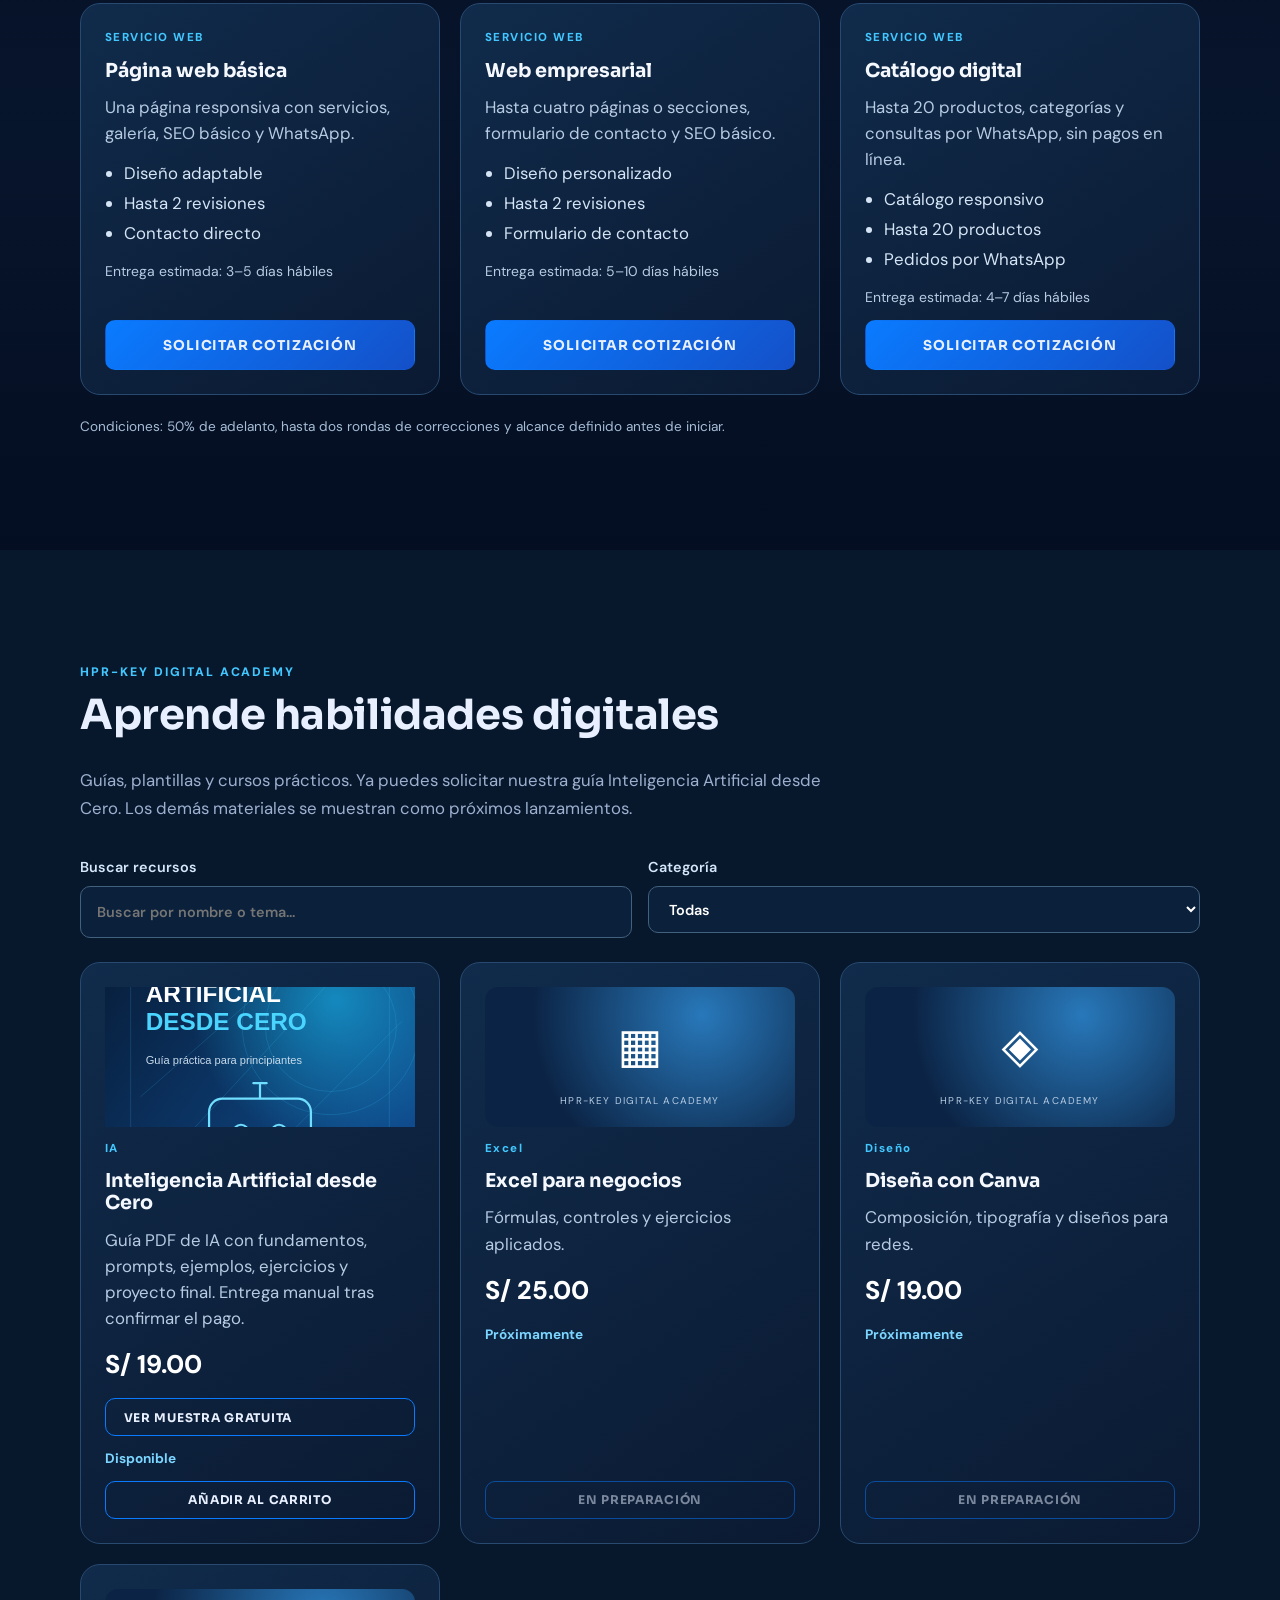
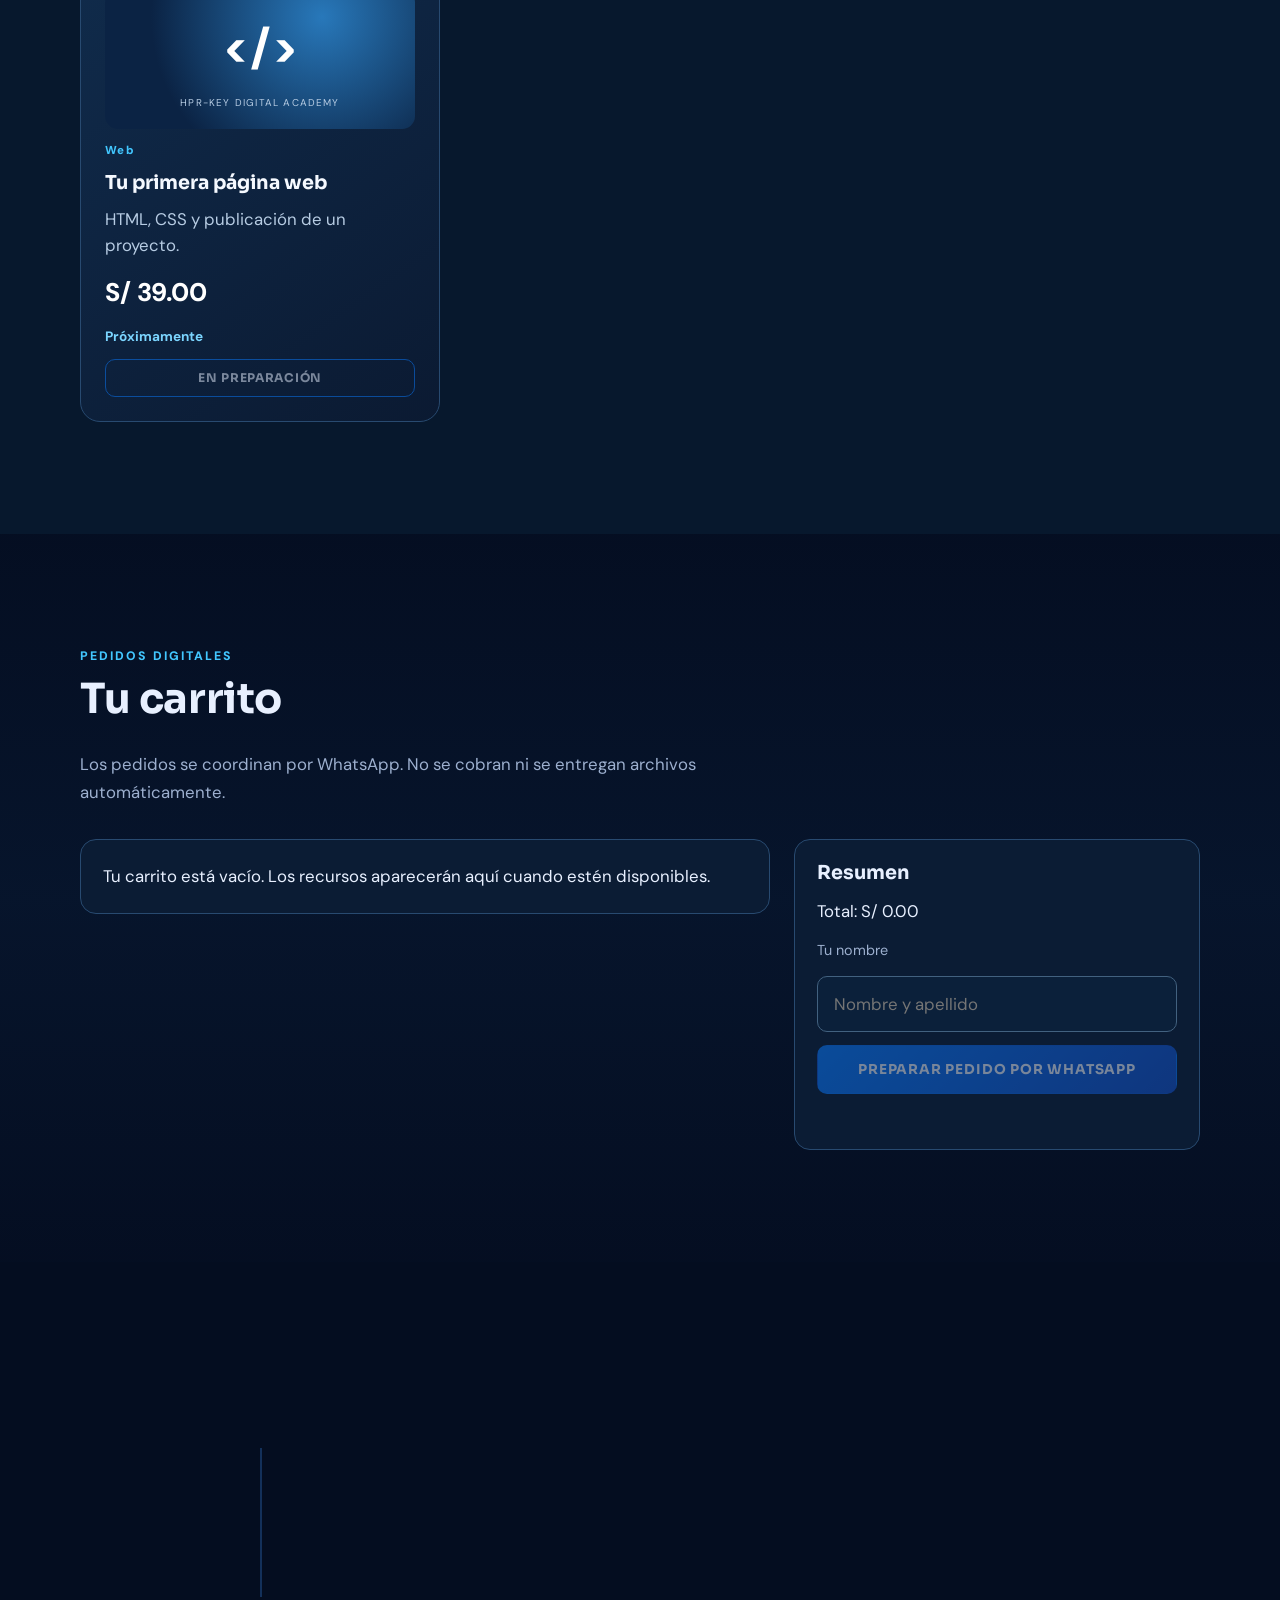
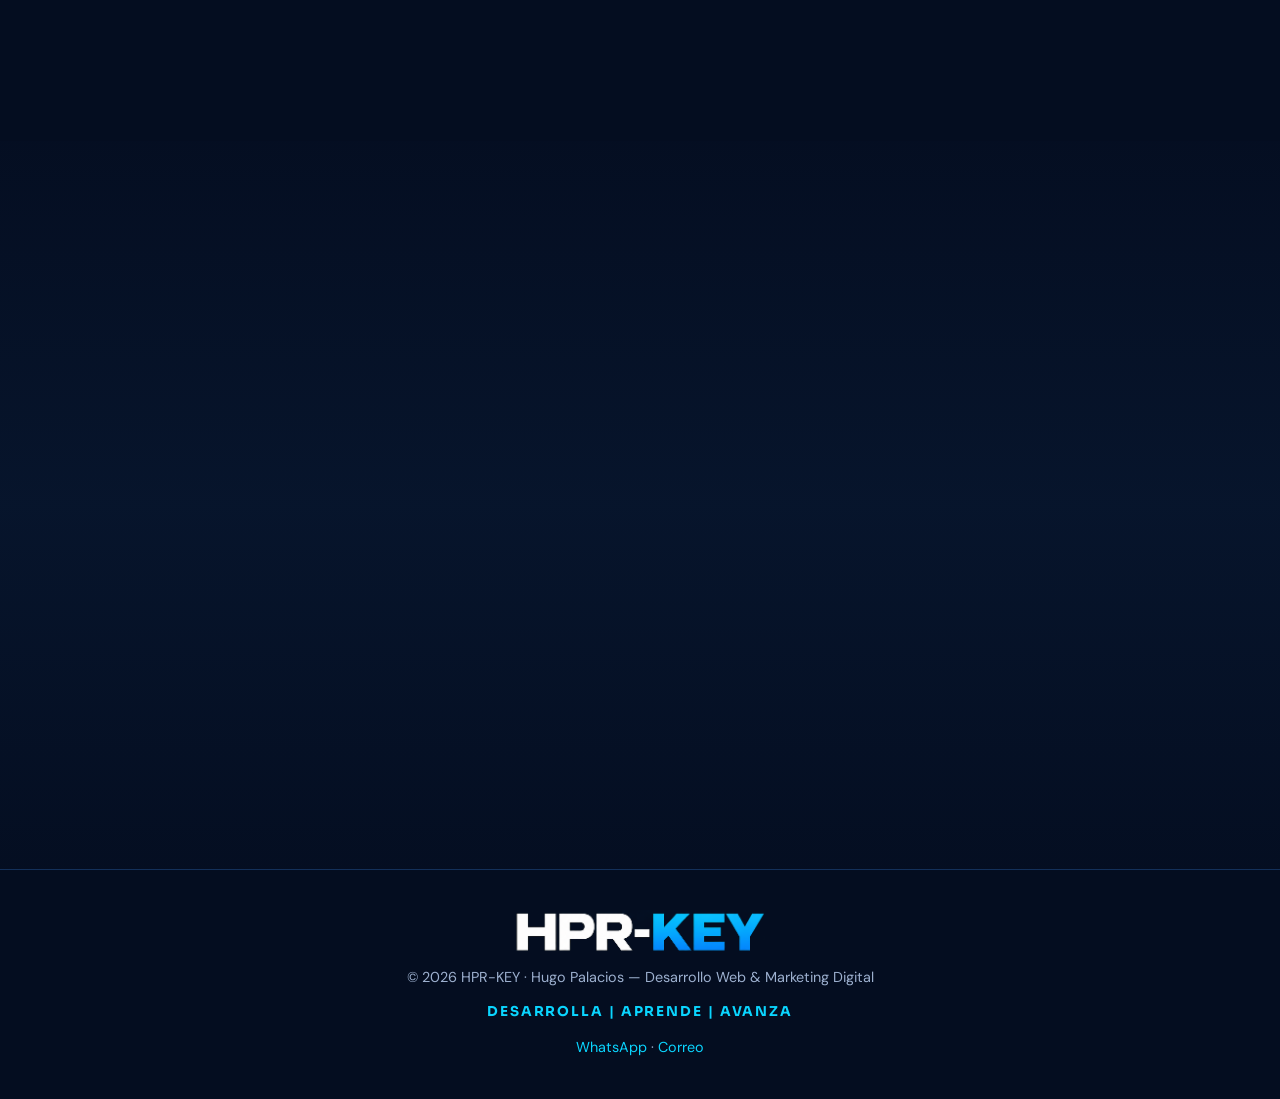
==== commit 101f169a: "Aplicar fondo degradado profesional sin modificar fotografía ni contenido" ====
--- a/index.html
+++ b/index.html
@@ -3,14 +3,14 @@
 <head>
   <meta charset="UTF-8">
   <meta name="viewport" content="width=device-width, initial-scale=1">
-  <title>HPR-KEY | Experiencias Digitales</title>
-  <meta name="description" content="HPR-KEY: diseño web inmersivo, proyectos digitales y experiencias interactivas.">
+  <title>HPR-KEY | Desarrollo Web y Academia</title>
+  <meta name="description" content="HPR-KEY: desarrollo de páginas web, portafolio y recursos educativos prácticos en Perú.">
   <meta name="theme-color" content="#020d1e">
 
   <!-- Open Graph -->
   <meta property="og:type" content="website">
   <meta property="og:title" content="Hugo Palacios | Desarrollo Web & Marketing Digital">
-  <meta property="og:description" content="HPR-KEY: diseño web inmersivo, proyectos digitales y experiencias interactivas.">
+  <meta property="og:description" content="HPR-KEY: desarrollo de páginas web, portafolio y recursos educativos prácticos en Perú.">
   <meta property="og:image" content="assets/images/logo-hpr-key.png">
 
   <!-- Favicon: coloca tu favicon en assets/icons/favicon.png -->
@@ -19,7 +19,7 @@
   <link rel="preconnect" href="https://fonts.googleapis.com">
   <link rel="preconnect" href="https://fonts.gstatic.com" crossorigin>
   <link href="https://fonts.googleapis.com/css2?family=Sora:wght@500;700;800&family=DM+Sans:wght@400;500;700&display=swap" rel="stylesheet">
-  <link rel="stylesheet" href="css/style.css?v=immersive-20261021">
+  <link rel="stylesheet" href="css/style.css?v=gradient-20261021">
 </head>
 <body>
   <a class="skip" href="#inicio">Saltar al contenido</a>
@@ -37,31 +37,33 @@
         <a href="#servicios">Servicios</a>
         <a href="#proyectos">Proyectos</a>
         <a href="#planes">Planes web</a>
+        <a href="#academia">Academia</a>
+        <a href="#carrito">Carrito <span id="cartCount" aria-live="polite">0</span></a>
         <a href="#formacion">Formación</a>
         <a href="#contacto">Contacto</a>
       </nav>
     </div>
   </header>
 
-  <div class="scroll-progress" aria-hidden="true"></div><main>
+  <main>
     <!-- ===== HERO ===== -->
     <section class="hero" id="inicio">
       <div class="wrap hero__grid">
         <div class="hero__text">
-          <p class="hello">HPR-KEY / ESTUDIO DIGITAL INDEPENDIENTE</p>
-          <h1>Diseño digital <em>sin límites.</em></h1><p class="hero__by">Por Hugo Palacios · Desarrollo web creativo</p>
-          <p class="lead">Diseño experiencias web inmersivas que convierten ideas en marcas digitales memorables.</p>
+          <p class="hello">Hola, soy</p>
+          <h1>Hugo Palacios</h1>
+          <p class="lead">Creo páginas web profesionales y recursos educativos para ayudarte a crecer en el mundo digital.</p>
           <p class="roles" aria-live="polite"><span class="roles__pre">&lt;</span><span id="role">Desarrollador Web</span><span class="caret" aria-hidden="true"></span><span class="roles__pre">/&gt;</span></p>
           <div class="btns">
-            <a class="btn btn--primary" href="#proyectos">Explorar proyectos ↗</a>
-            <a class="btn btn--ghost" href="#servicios">Descubrir servicios</a>
+            <a class="btn btn--primary" href="#planes">Contratar una web</a>
+            <a class="btn btn--ghost" href="#academia">Explorar academia</a>
             <a class="btn btn--ghost" data-wa="Hola Hugo, vi tu portafolio y me gustaría conversar contigo sobre un proyecto." href="#contacto" target="_blank" rel="noopener">Hablemos por WhatsApp</a>
           </div>
           <!-- CV: sube tu archivo a assets/cv/CV-Hugo-Palacios.pdf -->
           <a class="cv" href="assets/cv/CV-Hugo-Palacios.pdf" download>Descargar CV</a>
         </div>
 
-        <div class="hero__visual"><div class="immersive-scene" aria-hidden="true"><div class="orb orb--outer"></div><div class="orb orb--ring"></div><div class="orb orb--core"></div><span class="orb__label">HPR / 001 — DIGITAL UNIVERSE</span></div>
+        <div class="hero__visual">
           <div class="ring ring--1"></div><div class="ring ring--2"></div>
           <div class="photo">
             <img id="heroPhoto" src="assets/images/hugo-palacios.jpg" alt="Retrato de Hugo Palacios" width="480" height="600" fetchpriority="high">
@@ -81,14 +83,14 @@
         <p>Soy Hugo Palacios, desarrollador web orientado también al marketing digital. Me apasiona transformar ideas en soluciones digitales funcionales, modernas y visualmente atractivas.</p>
         <p>Combino desarrollo web, marketing, Meta Ads e inteligencia artificial para ayudar a negocios y profesionales a fortalecer su presencia digital.</p>
         <p>Mi objetivo no es solamente crear una página web, sino desarrollar experiencias digitales capaces de comunicar, conectar y generar oportunidades.</p>
-        <p class="slogan">IMAGINA | DISEÑA | IMPACTA</p>
+        <p class="slogan">DESARROLLA | APRENDE | AVANZA</p>
       </div>
     </section>
 
     <!-- ===== SERVICIOS ===== -->
     <section class="sec" id="servicios">
       <div class="wrap">
-        <p class="section-kicker reveal">QUÉ PODEMOS CREAR</p><h2 class="reveal">Experiencias <em>con propósito.</em></h2>
+        <h2 class="reveal">Servicios</h2>
         <div class="grid grid--4">
           <!-- SERVICIO: para cambiar el mensaje edita data-service -->
           <article class="card reveal">
@@ -136,7 +138,7 @@
     <!-- ===== PROYECTOS ===== -->
     <section class="sec" id="proyectos">
       <div class="wrap">
-        <p class="section-kicker reveal">TRABAJOS SELECCIONADOS</p><h2 class="reveal">Proyectos que <em>hablan por sí solos.</em></h2>
+        <h2 class="reveal">Proyectos</h2>
         <!-- Las tarjetas se generan automáticamente desde js/projects.js -->
         <div class="grid grid--3" id="projects"></div>
       </div>
@@ -147,16 +149,42 @@
     <section class="sec hp-section" id="planes">
       <div class="wrap">
         <p class="hp-eyebrow">SOLUCIONES PARA NEGOCIOS</p>
-        <h2>Tu próxima web <em>comienza aquí.</em></h2>
+        <h2>Planes de desarrollo web</h2>
         <p class="hp-intro">Conoce nuestros servicios y solicita una cotización personalizada por WhatsApp. Dominio y hosting de pago se cotizan por separado.</p>
-        <div class="hp-grid" id="hpPlans">
-<article class="hp-card"><span class="hp-kicker">SERVICIO WEB</span><h3>Página web básica</h3><p>Una página responsiva con servicios, galería, SEO básico y WhatsApp.</p><ul><li>Diseño adaptable</li><li>Hasta 2 revisiones</li><li>Contacto directo</li></ul><small>Entrega estimada: 3–5 días hábiles</small><a class="btn btn--primary hp-action" href="https://wa.me/51952544545?text=Hola%2C%20quisiera%20cotizar%20una%20p%C3%A1gina%20web%20b%C3%A1sica." target="_blank" rel="noopener noreferrer">Solicitar cotización</a></article>
-<article class="hp-card"><span class="hp-kicker">SERVICIO WEB</span><h3>Web empresarial</h3><p>Hasta cuatro páginas o secciones, formulario de contacto y SEO básico.</p><ul><li>Diseño personalizado</li><li>Hasta 2 revisiones</li><li>Formulario de contacto</li></ul><small>Entrega estimada: 5–10 días hábiles</small><a class="btn btn--primary hp-action" href="https://wa.me/51952544545?text=Hola%2C%20quisiera%20cotizar%20una%20web%20empresarial." target="_blank" rel="noopener noreferrer">Solicitar cotización</a></article>
-<article class="hp-card"><span class="hp-kicker">SERVICIO WEB</span><h3>Catálogo digital</h3><p>Hasta 20 productos, categorías y consultas por WhatsApp, sin pagos en línea.</p><ul><li>Catálogo responsivo</li><li>Hasta 20 productos</li><li>Pedidos por WhatsApp</li></ul><small>Entrega estimada: 4–7 días hábiles</small><a class="btn btn--primary hp-action" href="https://wa.me/51952544545?text=Hola%2C%20quisiera%20cotizar%20un%20cat%C3%A1logo%20digital." target="_blank" rel="noopener noreferrer">Solicitar cotización</a></article>
-</div>
+        <div class="hp-grid" id="hpPlans"></div>
         <p class="hp-note">Condiciones: 50% de adelanto, hasta dos rondas de correcciones y alcance definido antes de iniciar.</p>
       </div>
     </section>
+    <!-- ACADEMIA DIGITAL -->
+    <section class="sec hp-section hp-section--dark" id="academia">
+      <div class="wrap">
+        <p class="hp-eyebrow">HPR-KEY DIGITAL ACADEMY</p>
+        <h2>Aprende habilidades digitales</h2>
+        <p class="hp-intro">Guías, plantillas y cursos prácticos. Ya puedes solicitar nuestra guía Inteligencia Artificial desde Cero. Los demás materiales se muestran como próximos lanzamientos.</p>
+        <div class="hp-controls">
+          <label class="hp-search-label" for="productSearch">Buscar recursos <input id="productSearch" type="search" placeholder="Buscar por nombre o tema..."></label>
+          <label class="hp-search-label" for="productCategory">Categoría <select id="productCategory"><option value="todos">Todas</option><option value="IA">Inteligencia artificial</option><option value="Excel">Excel</option><option value="Diseño">Diseño</option><option value="Web">Desarrollo web</option></select></label>
+        </div>
+        <div class="hp-grid" id="hpProducts"></div>
+      </div>
+    </section>
+    <!-- CARRITO -->
+    <section class="sec hp-section" id="carrito">
+      <div class="wrap">
+        <p class="hp-eyebrow">PEDIDOS DIGITALES</p><h2>Tu carrito</h2>
+        <p class="hp-intro">Los pedidos se coordinan por WhatsApp. No se cobran ni se entregan archivos automáticamente.</p>
+        <div class="hp-cart-layout">
+          <div id="hpCartItems" aria-live="polite"></div>
+          <div class="hp-checkout">
+            <h3>Resumen</h3><p id="hpCartTotal">Total: S/ 0</p>
+            <label for="hpBuyer">Tu nombre</label><input id="hpBuyer" type="text" maxlength="100" autocomplete="name" placeholder="Nombre y apellido">
+            <button id="hpCheckout" class="btn btn--primary" type="button">Preparar pedido por WhatsApp</button>
+            <p id="hpCartStatus" role="status" class="hp-note"></p>
+          </div>
+        </div>
+      </div>
+    </section>
+
     <!-- ===== FORMACIÓN ===== -->
     <section class="sec" id="formacion">
       <div class="wrap narrow">
@@ -200,7 +228,7 @@
     <div class="wrap foot__in">
       <span class="logo-crop logo-crop--lg"><img src="assets/images/logo-hpr-key.png" alt="Logo HPR-KEY" width="1254" height="1254" loading="lazy"></span>
       <p>© 2026 HPR-KEY · Hugo Palacios — Desarrollo Web &amp; Marketing Digital</p>
-      <p class="slogan">IMAGINA | DISEÑA | IMPACTA</p>
+      <p class="slogan">DESARROLLA | APRENDE | AVANZA</p>
       <p><a data-wa="Hola Hugo, vi tu portafolio y me gustaría conversar contigo sobre un proyecto." href="https://wa.me/51952544545" target="_blank" rel="noopener">WhatsApp</a> · <a href="mailto:hugopalaciosriera@gmail.com">Correo</a></p>
     </div>
   </footer>
@@ -225,6 +253,7 @@
   </dialog>
 
   <script src="js/projects.js"></script>
-  <script src="js/main.js?v=immersive-20261021"></script>
+  <script src="js/main.js?v=20261019-3"></script>
+  <script src="js/store.js?v=20261019-3"></script>
 </body>
 </html>
--- a/css/style.css
+++ b/css/style.css
@@ -246,36 +246,27 @@
   .photo .photo__alt{opacity:0}
 }
 
-/* HPR-KEY · Immersive concept — CSS 3D with mobile fallback */
-:root{--bg:#030409;--bg2:#080b17;--card:#0c1020;--line:#26304c;--blue:#546dff;--cyan:#91d8ff;--text:#f3f5ff;--muted:#a8b1c9}
-body{background:#030409;background-image:radial-gradient(ellipse 75% 35% at 50% 0%,#17235066,transparent 80%);letter-spacing:-.01em}
-body::before{content:"";position:fixed;inset:0;pointer-events:none;z-index:0;opacity:.15;background-image:linear-gradient(#8d9fc31a 1px,transparent 1px),linear-gradient(90deg,#8d9fc31a 1px,transparent 1px);background-size:76px 76px;mask-image:linear-gradient(#000,transparent 80%)}
-main,.foot{position:relative;z-index:1}.wrap,.nav__in{width:min(1320px,91%)}
-.nav.is-scrolled{background:#050713df;border-color:#586b9c38}.nav__menu a{font-size:.79rem;text-transform:uppercase;letter-spacing:.09em}
-.hero{min-height:100svh;position:relative;overflow:hidden;background:radial-gradient(ellipse 60% 60% at 72% 50%,#3146b92d,transparent 72%);padding-top:110px}
-.hero__grid{min-height:75svh;grid-template-columns:minmax(0,1.12fr) minmax(0,.88fr);align-items:center}
-.hero__text{position:relative;z-index:4}
-.hero h1{font-size:clamp(3.4rem,7.5vw,8.5rem);line-height:.98;letter-spacing:-.085em;max-width:900px;font-weight:800;text-wrap:balance}
-.hero h1 em,h2 em{font-style:normal;background:linear-gradient(110deg,#fff 4%,#9ab5ff 45%,#6278ff 85%);color:transparent;background-clip:text;-webkit-background-clip:text}
-.hero .hello,.section-kicker{font-size:.72rem;font-weight:700;letter-spacing:.24em;color:#8eacff;text-transform:uppercase}
-.hero__by{font-size:.85rem;color:#b4c1e0;margin:1.1rem 0}.hero .lead{font-size:clamp(1.05rem,1.5vw,1.35rem);max-width:560px;color:#b4c1d8}.hero .roles{opacity:.75;font-size:.9rem}.hero .btns{margin-top:2.2rem}
-.btn{border-radius:100px;padding:1.08rem 1.8rem;background:#141b31;border-color:#52659a5e}.btn--primary{background:#e9efff;color:#0b1021;border-color:#e9efff}.btn--primary:hover{background:#9ab3ff;box-shadow:0 0 32px #627dff70}.btn--ghost{color:#e4eaff}
-.hero__visual{min-height:570px;position:relative;perspective:1100px;transform-style:preserve-3d}.hero__visual .photo,.hero__visual .ring{display:none}
-.hero__visual .chip{z-index:4;background:#080c1bba;border:1px solid #91a9ff4d;backdrop-filter:blur(10px)}
-.immersive-scene{position:absolute;inset:2% -15% 0 -20%;transform-style:preserve-3d;animation:orbFloat 7s ease-in-out infinite;filter:drop-shadow(0 0 85px #4558c27a)}
-.orb{position:absolute;left:50%;top:45%;border-radius:50%;transform-style:preserve-3d}
-.orb--outer{width:min(39vw,520px);height:min(39vw,520px);margin-left:max(-19.5vw,-260px);margin-top:max(-19.5vw,-260px);background:repeating-radial-gradient(circle at 38% 32%,transparent 0 7px,#8f9eff24 8px 9px,transparent 10px 17px),radial-gradient(circle at 32% 24%,#a8b7ff,#5062c6 25%,#171f55 57%,#030712 76%);box-shadow:inset -40px -35px 80px #01030c,inset 18px 17px 42px #a1b4ff70,0 0 120px #4053db40;animation:orbSpin 22s linear infinite}
-.orb--ring{width:min(43vw,580px);height:min(20vw,270px);margin-left:max(-21.5vw,-290px);margin-top:max(-10vw,-135px);border:2px solid #a6baff8c;box-shadow:0 0 28px #728cff5a,inset 0 0 22px #9aabff70;transform:rotate(-30deg) rotateX(68deg);animation:ringSpin 13s linear infinite}
-.orb--core{width:30%;height:30%;left:34%;top:29%;background:radial-gradient(circle at 40% 40%,#f0f4ff,#a7b9ff 12%,#4d68dd 36%,transparent 69%);filter:blur(10px);opacity:.75;mix-blend-mode:screen}
-.orb__label{position:absolute;right:2%;bottom:12%;font:600 .65rem var(--f-head);letter-spacing:.25em;color:#a3b5e7}
-@keyframes orbFloat{50%{transform:translateY(-22px) rotateY(12deg)}}@keyframes orbSpin{to{transform:rotate(360deg)}}@keyframes ringSpin{to{transform:rotate(330deg) rotateX(68deg)}}
-.sec{padding:clamp(6rem,12vw,12rem) 0}.sec:nth-of-type(even){background:transparent}
-.sec h2{font-size:clamp(2.8rem,6.1vw,6.5rem);letter-spacing:-.07em;line-height:1.05;max-width:950px}.section-kicker{margin-bottom:1.6rem}
-.card,.project,.hp-card{border-radius:22px!important;border:1px solid #7686c62c!important;background:linear-gradient(155deg,#151c34cc,#080b15ee)!important;box-shadow:0 15px 60px #0005;transition:transform .55s cubic-bezier(.2,.8,.2,1),box-shadow .5s,border-color .5s!important;transform-style:preserve-3d}
-.card:hover,.project:hover,.hp-card:hover{transform:translateY(-12px) rotateX(2deg)!important;box-shadow:0 35px 90px #1c2e7150!important;border-color:#8aa2ff8a!important}
-.project__img{overflow:hidden}.project__img img{transition:transform .9s cubic-bezier(.2,.8,.2,1)}.project:hover .project__img img{transform:scale(1.09)}
-.scroll-progress{position:fixed;top:0;left:0;width:100%;height:2px;z-index:90;background:linear-gradient(90deg,#9ed7ff,#6b71ff);transform:scaleX(0);transform-origin:left;pointer-events:none}
-.contact{border:1px solid #7489bd4d;border-radius:32px;background:radial-gradient(ellipse at 0 0,#354ab64a,transparent 60%),#0a1021;padding:clamp(2rem,5vw,5rem)}.foot{background:#03050c}
-@media(max-width:900px){.hero__grid{grid-template-columns:1fr}.hero__visual{min-height:340px;order:-1;pointer-events:none}.immersive-scene{inset:0}.orb--outer{width:300px;height:300px;margin-left:-150px;margin-top:-150px}.orb--ring{width:330px;height:150px;margin-left:-165px;margin-top:-75px}.hero h1{font-size:clamp(3.4rem,12vw,6.4rem)}.hero__visual .chip{display:none}}
-@media(max-width:600px){.hero__visual{min-height:280px}.orb--outer{width:250px;height:250px;margin-left:-125px;margin-top:-125px}.orb--ring{width:280px;height:130px;margin-left:-140px;margin-top:-65px}.hero{padding-top:85px}.hero h1{font-size:clamp(3.2rem,13vw,4.8rem)}.sec{padding:5.5rem 0}.sec h2{font-size:clamp(2.5rem,10vw,4rem)}}
-@media(prefers-reduced-motion:reduce){.immersive-scene,.orb--outer,.orb--ring{animation:none!important}.card,.project,.hp-card{transition:none!important}}
+
+/* Fondo degradado HPR-KEY — azul noche, índigo y cian sutil.
+   Mantiene intactas la foto, estructura y tarjetas originales. */
+:root{--bg:#040d20;--bg2:#0b1c38}
+html{background:#040d20}
+body{
+  background:
+    radial-gradient(ellipse 65% 34% at 88% 8%,rgba(35,103,205,.22),transparent 75%),
+    radial-gradient(ellipse 62% 29% at 9% 39%,rgba(29,80,155,.18),transparent 78%),
+    radial-gradient(ellipse 58% 27% at 92% 71%,rgba(20,157,190,.10),transparent 78%),
+    linear-gradient(145deg,#040b19 0%,#0b1b36 28%,#06132b 55%,#091b32 77%,#030b19 100%);
+  background-attachment:fixed;
+}
+.sec:nth-of-type(even){
+  background:linear-gradient(180deg,rgba(6,19,42,.18),rgba(12,35,66,.35) 50%,rgba(6,19,42,.16));
+}
+.hero{
+  background:
+    radial-gradient(ellipse 58% 64% at 78% 45%,rgba(27,115,211,.25),transparent 76%),
+    radial-gradient(ellipse 58% 55% at 18% 75%,rgba(29,70,151,.14),transparent 80%);
+}
+@media(max-width:768px){
+  body{background-attachment:scroll}
+}
